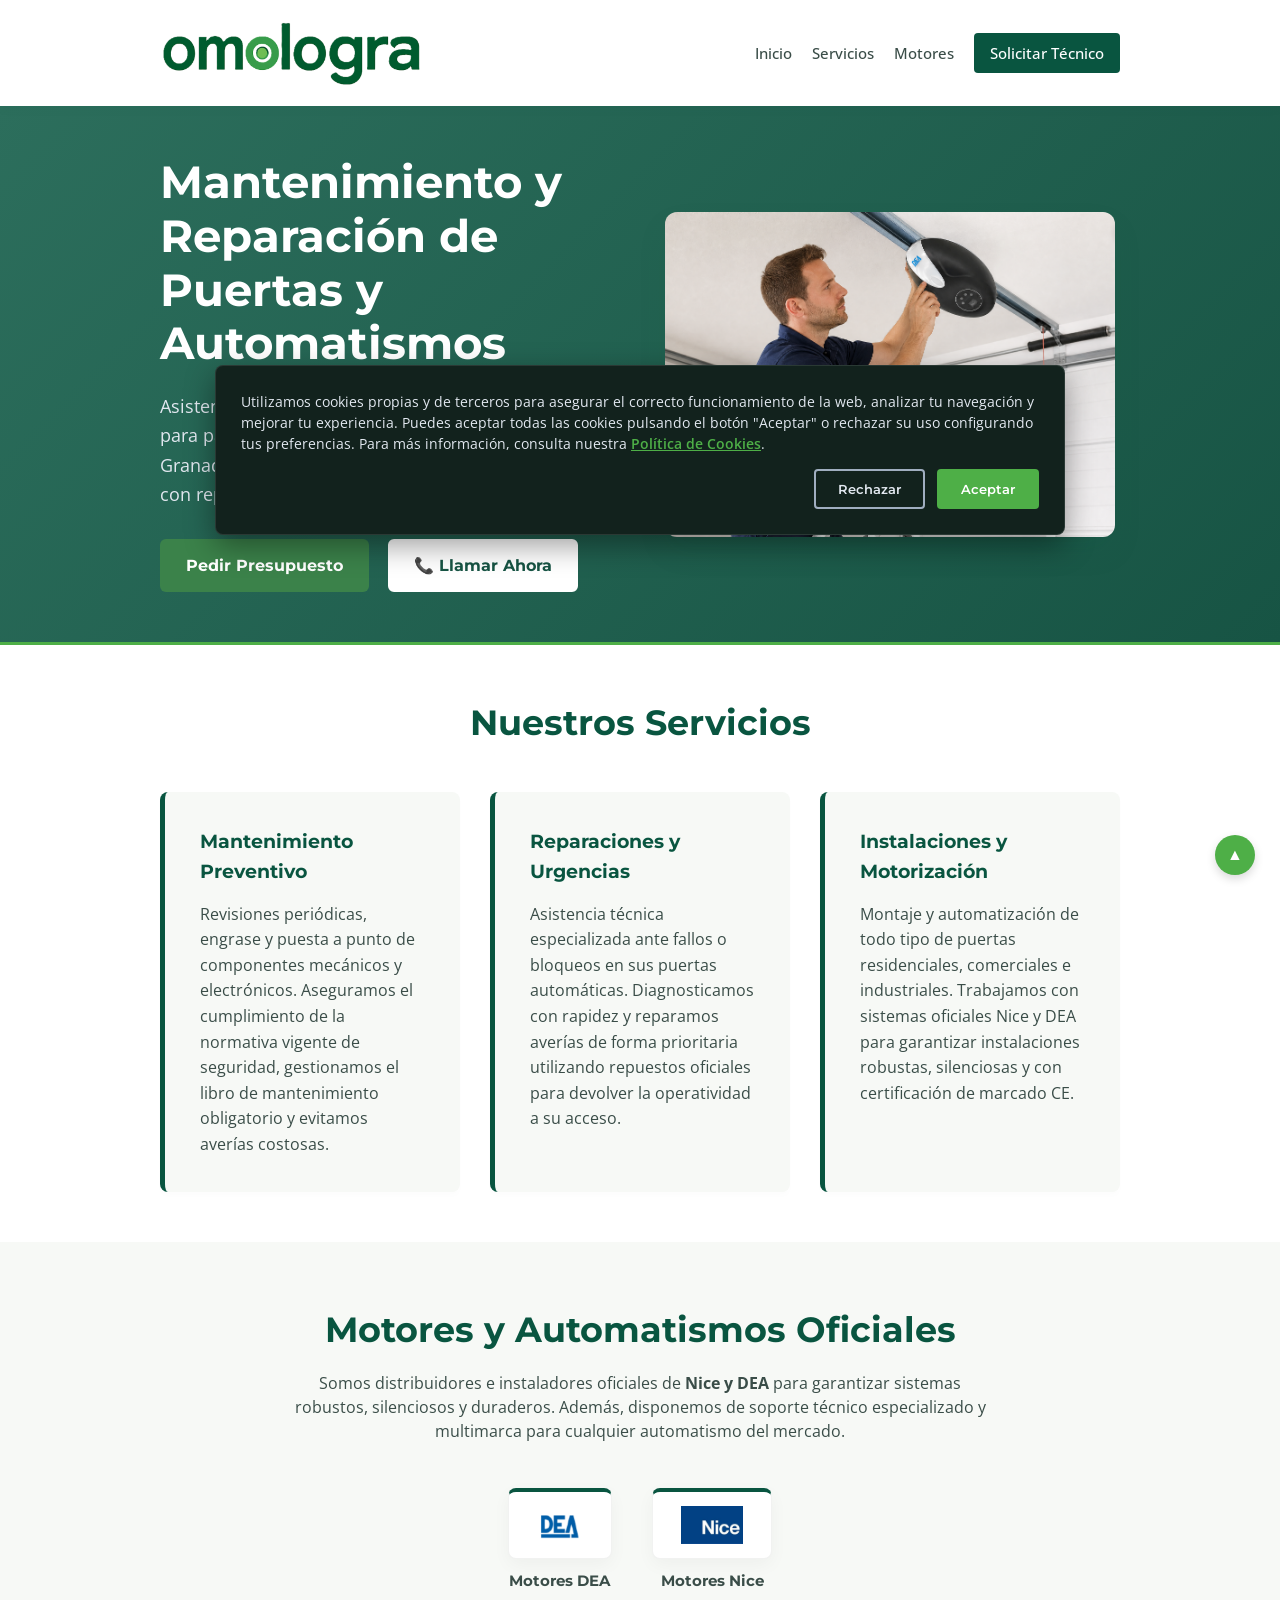
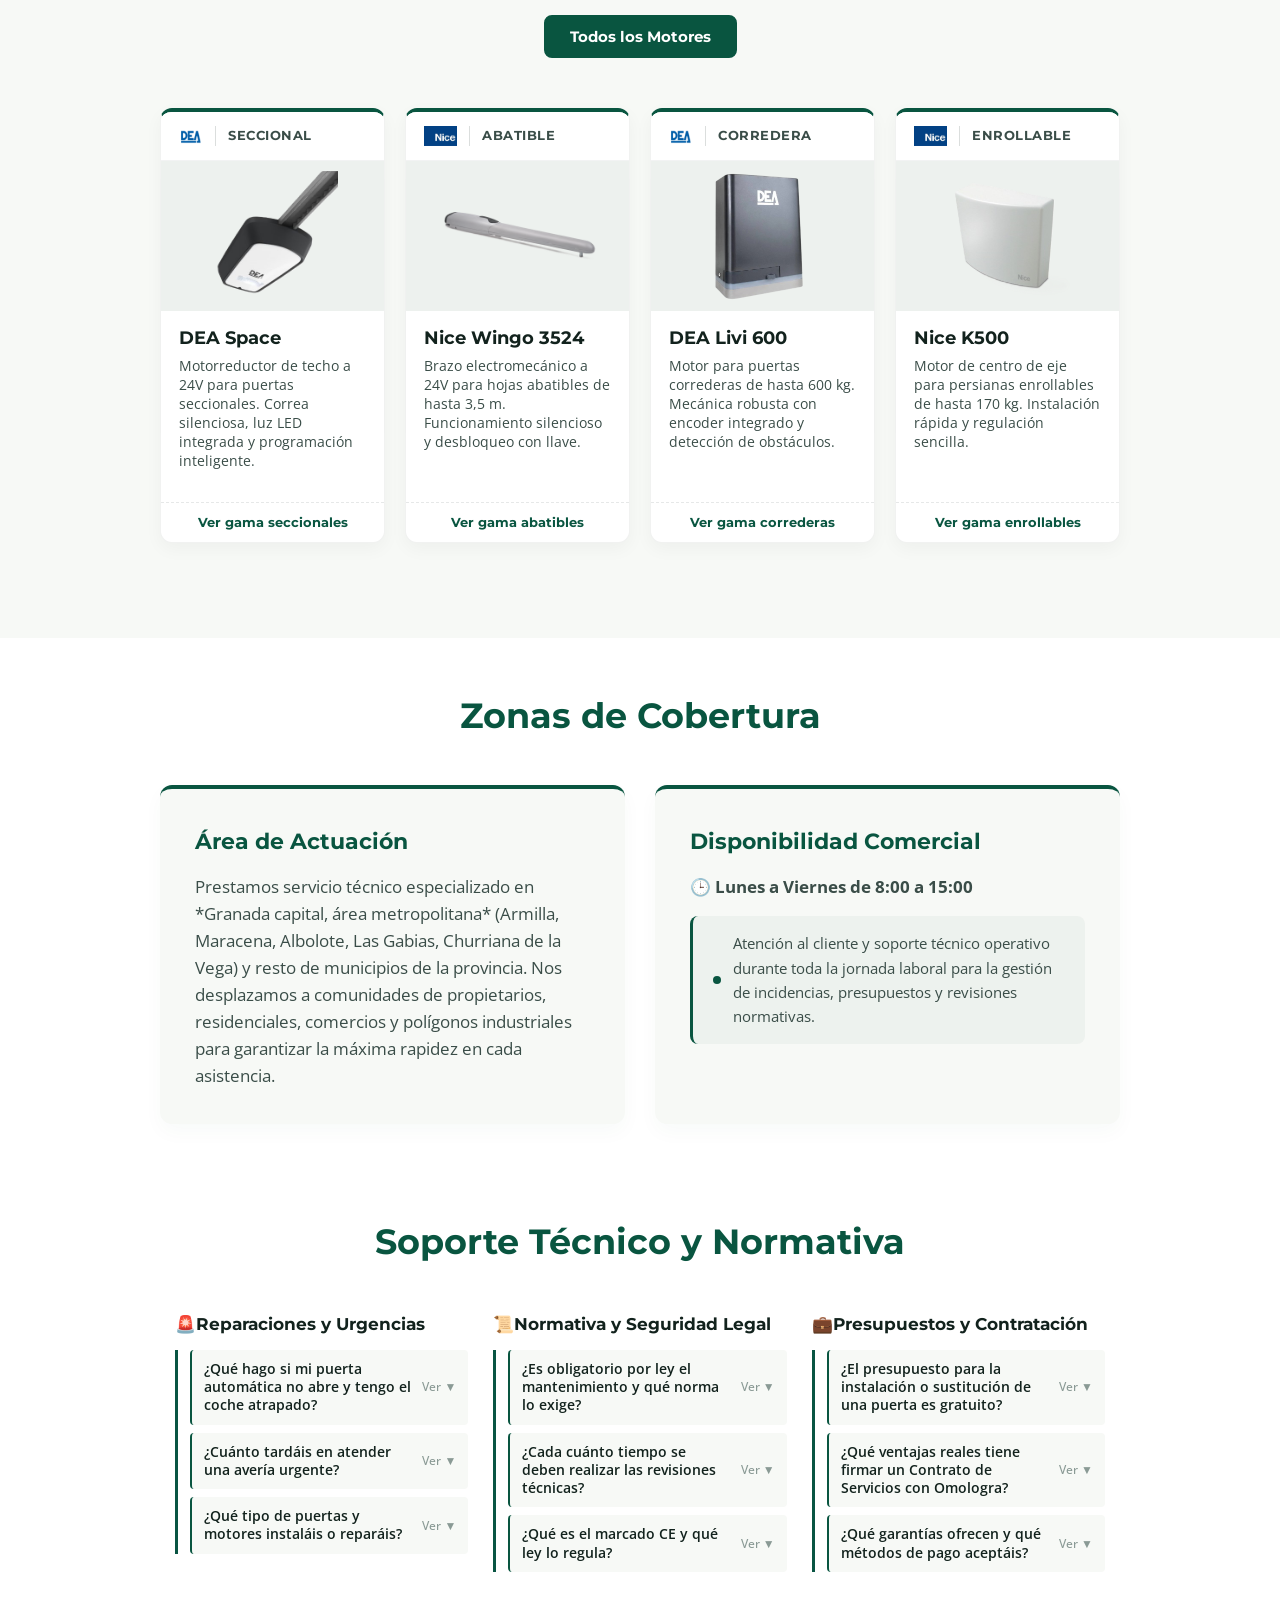
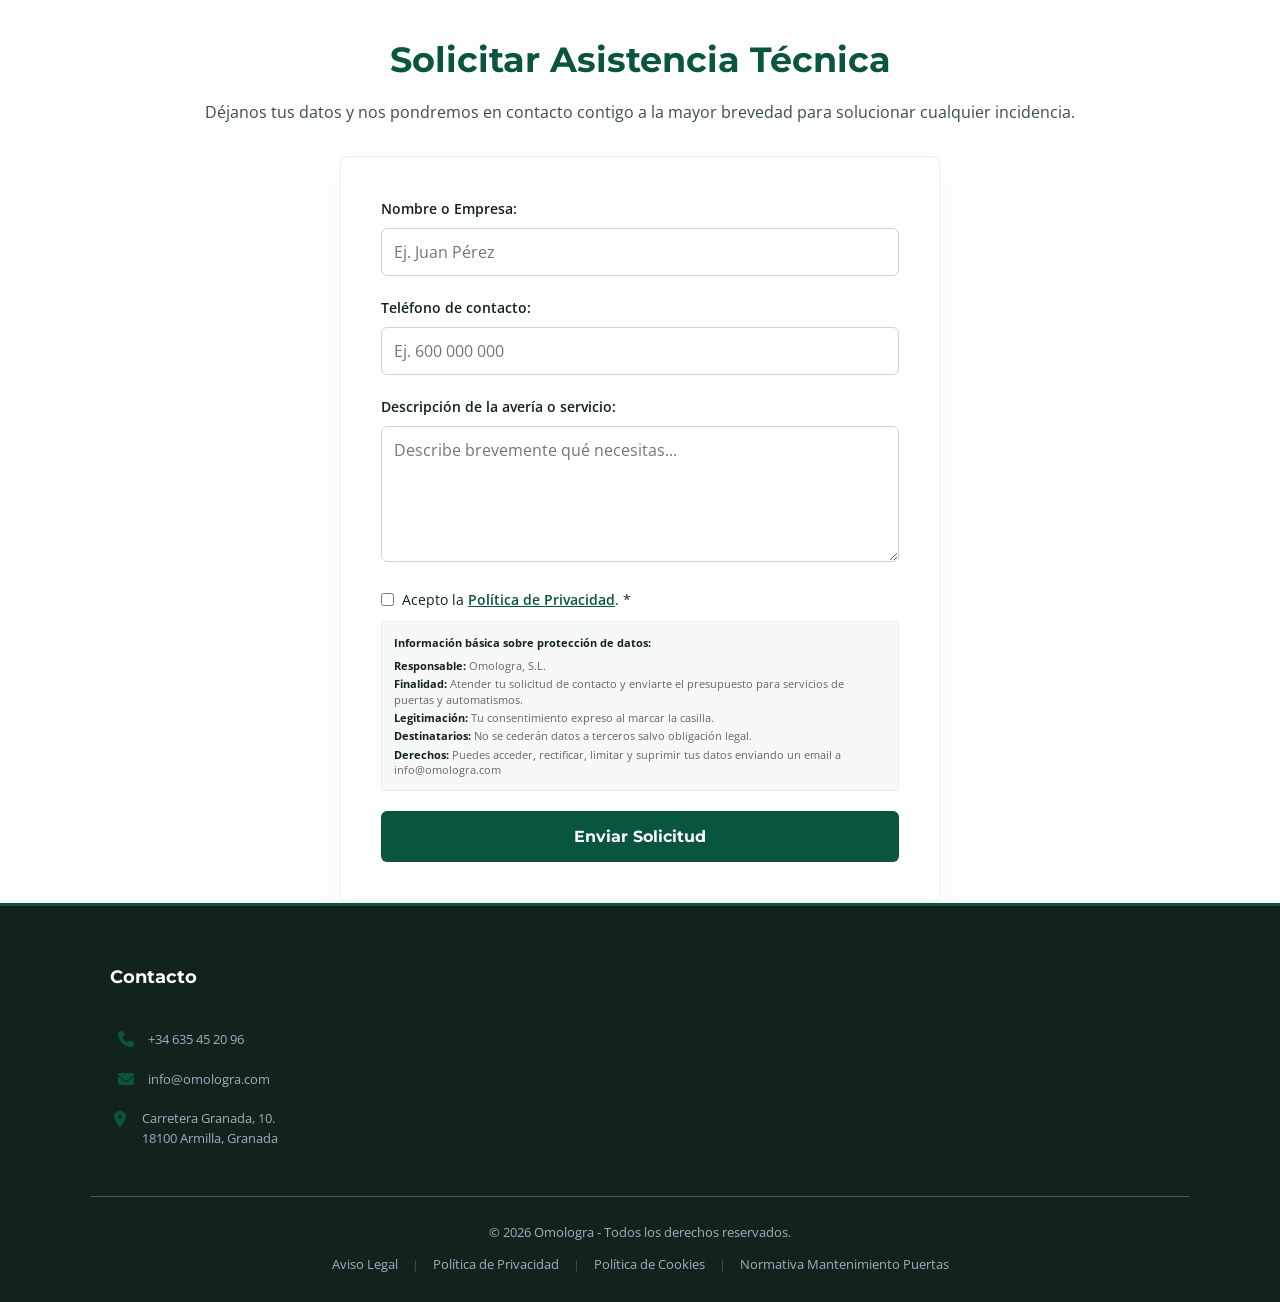
==== index.html @ 93a5e759 "17-nov-2026" ====
<!doctype html>
<html lang="es">

<head>
  <meta charset="UTF-8" />
  <meta name="viewport" content="width=device-width, initial-scale=1.0" />
  <title>Servicios Técnicos y de Mantenimiento | Omologra</title>
  <link rel="icon" href="img/favicon-sf.png" type="image/png" sizes="32x32" />
  <link rel="preconnect" href="https://fonts.googleapis.com" />
  <link rel="preconnect" href="https://fonts.gstatic.com" crossorigin />
  <link href="https://fonts.googleapis.com/css2?family=Montserrat:wght@500;700&family=Open+Sans:wght@400;600&display=swap" rel="stylesheet"/>
  <link rel="stylesheet" href="css/style.css" />
  <link rel="stylesheet" href="https://cdnjs.cloudflare.com/ajax/libs/font-awesome/6.5.1/css/all.min.css" integrity="sha512-DTOQO9RWCH3ppGqcWaEA1BIZOC6xxalwEsw9c2QQeAIftl+Vegovlnee1c9QX4TctnWMn13TZye+giMm8e2LwA==" crossorigin="anonymous" referrerpolicy="no-referrer" />
</head>

<body>
  <header class="header">
    <div class="container navbar">
      <div class="logo">
        <a href="#inicio"><img src="img/logo-Omologra.png" alt="Logotipo" class="logo-img"/></a>
      </div>
      <nav class="nav">
        <a href="#inicio">Inicio</a>
        <a href="#servicios">Servicios</a>
        <a href="#motores">Motores</a>
        <a href="#contacto" class="btn-nav">Solicitar Técnico</a>
      </nav>
    </div>
  </header>

  <section id="inicio" class="hero">
    <div class="container hero-content">
      <div class="hero-text">
        <h1>Mantenimiento y Reparación de Puertas y Automatismos</h1>
        <p>
          Asistencia técnica profesional, rápida y garantizada para particulares, comunidades y empresas en Granada. Solucionamos cualquier avería e instalación con repuestos de máxima calidad.
        </p>
        <div class="hero-buttons">
          <a href="#contacto" class="btn-primary">Pedir Presupuesto</a>
          <a href="tel:+34635452096" class="btn-secondary">📞 Llamar Ahora</a>
        </div>
      </div>

      <div class="hero-image">
        <img src="img/portada.png" alt="Mantenimiento de puertas automáticas en Granada"/>
      </div>
    </div>
  </section>

<!-- SECCIÓN DE SERVICIOS -->
  <section id="servicios" class="services">
    <div class="container">
      <h2 class="section-title">Nuestros Servicios</h2>
      <div class="services-grid">
        <div class="service-card">
          <h3>Mantenimiento Preventivo</h3>
          <p>
            Revisiones periódicas, engrase y puesta a punto de componentes mecánicos y electrónicos. Aseguramos el cumplimiento de la normativa vigente de seguridad, gestionamos el libro de mantenimiento obligatorio y evitamos averías costosas.
          </p>
        </div>
        <div class="service-card">
          <h3>Reparaciones y Urgencias</h3>
          <p>
            Asistencia técnica especializada ante fallos o bloqueos en sus puertas automáticas. Diagnosticamos con rapidez y reparamos averías de forma prioritaria utilizando repuestos oficiales para devolver la operatividad a su acceso.
          </p>
        </div>
        <div class="service-card">
          <h3>Instalaciones y Motorización</h3>
          <p>
            Montaje y automatización de todo tipo de puertas residenciales, comerciales e industriales. Trabajamos con sistemas oficiales Nice y DEA para garantizar instalaciones robustas, silenciosas y con certificación de marcado CE.
          </p>
        </div>
      </div>
    </div>
  </section>
  
<section id="motores" class="motores-section">
  <div class="container">
    <h2 class="section-title">Motores y Automatismos Oficiales</h2>
    <p class="section-subtitle">Somos distribuidores e instaladores oficiales de <strong>Nice y DEA</strong> para garantizar sistemas robustos, silenciosos y duraderos. Además, disponemos de soporte técnico especializado y multimarca para cualquier automatismo del mercado.</p>

    <div class="motores-filtros-contenedor">
      <div class="fila-filtro-inferior">
        <!-- Botón DEA -->
        <button class="btn-filtro" onclick="filtrarMotores('dea')">
          <div class="btn-logo-container logo-dea-bg">
            <img src="img/Dea-logo.png" alt="Logo DEA" class="btn-logo-img">
          </div>
          <span class="btn-leyenda">Motores DEA</span>
        </button>
        
        <!-- Botón Nice -->
        <button class="btn-filtro" onclick="filtrarMotores('nice')">
          <div class="btn-logo-container logo-nice-bg">
            <img src="img/Nice-logo.png" alt="Logo Nice" class="btn-logo-img">
          </div>
          <span class="btn-leyenda">Motores Nice</span>
        </button>
      </div> 
      
      <div class="fila-filtro-superior">
        <button class="btn-filtro active" onclick="filtrarMotores('todos')">
          <span class="btn-leyenda">Todos los Motores</span>
        </button>
      </div>    
    </div>
  
<!-- CONTENEDOR PRINCIPAL DEL ESCAPARATE HORIZONTAL -->
<div class="escaparate-wrapper">
  
  <!-- LA FILA PRINCIPAL: Las 4 tarjetas estrella alineadas horizontalmente -->
  <div class="motores-grid-cuatro">

  <!-- Tarjeta 1: Seccional (Destacado) -->
  <div class="motor-card" data-marca="dea" data-tipo="seccional">
  <div class="badge-marca marca-dea">
    <img src="img/Dea-logo.png" alt="Logo DEA" class="logo-marca-img">
    <span class="badge-tipo-texto">Seccional</span>
  </div>
  <div class="motor-img-placeholder"><img src="img/Space.png" alt="Motor DEA Space"></div>
  <div class="motor-info">
    <h3>DEA Space</h3>
    <p>Motorreductor de techo a 24V para puertas seccionales. Correa silenciosa, luz LED integrada y programación inteligente.</p>
  </div>
  <button class="btn-ver-gama-card" onclick="desplegarGama('seccional', this)">Ver gama seccionales</button>
</div>

    <!-- Tarjeta 2: Abatible (Destacado) -->
    <div class="motor-card" data-marca="nice" data-tipo="abatible">
      <div class="badge-marca marca-nice"><img src="img/Nice-logo.png" alt="Logo Nice" class="logo-marca-img">
      <span class="badge-tipo-texto">Abatible</span></div>
      <div class="motor-img-placeholder"><img src="img/Wingo 3524.png" alt="Motor Nice Wingo 3524"></div>
      <div class="motor-info">
        <h3>Nice Wingo 3524</h3>
        <p>Brazo electromecánico a 24V para hojas abatibles de hasta 3,5 m. Funcionamiento silencioso y desbloqueo con llave.</p>
      </div>
      <button class="btn-ver-gama-card" onclick="desplegarGama('abatible', this)">Ver gama abatibles</button>
    </div>

    <!-- Tarjeta 3: Corredera (Destacado) -->
    <div class="motor-card" data-marca="dea" data-tipo="corredera">
      <div class="badge-marca marca-dea"><img src="img/Dea-logo.png" alt="Logo DEA" class="logo-marca-img">
      <span class="badge-tipo-texto">Corredera</span></div>
      <div class="motor-img-placeholder"><img src="img/DeaLivi.png" alt="Motor DeaLivi"></div>
      <div class="motor-info">
        <h3>DEA Livi 600</h3>
        <p>Motor para puertas correderas de hasta 600 kg. Mecánica robusta con encoder integrado y detección de obstáculos.</p>
      </div>
      <button class="btn-ver-gama-card" onclick="desplegarGama('corredera', this)">Ver gama correderas</button>
    </div>

    <!-- Tarjeta 4: Enrollable (Destacado) -->
    <div class="motor-card" data-marca="nice" data-tipo="enrollable">
      <div class="badge-marca marca-nice"><img src="img/Nice-logo.png" alt="Logo Nice" class="logo-marca-img">
      <span class="badge-tipo-texto">Enrollable</span></div>
      <div class="motor-img-placeholder"><img src="img/K500.png" alt="Motor Nice K500"></div>
      <div class="motor-info">
        <h3>Nice K500</h3>
        <p>Motor de centro de eje para persianas enrollables de hasta 170 kg. Instalación rápida y regulación sencilla.</p>
      </div>
      <button class="btn-ver-gama-card" onclick="desplegarGama('enrollable', this)">Ver gama enrollables</button>
    </div>
  </div> <!-- Fin .motores-grid-cuatro -->

  <!-- ZONAS DE EXPANSIÓN INFERIORES: Brotan abajo de la fila principal cuando se solicita -->
  <div class="paneles-gama-desplegables">
    
    <!-- Sub-Gama Seccionales -->
  <div id="gama-seccional" class="gama-desplegable-bloque">
    <h3 class="categoria-label-superior">Modelos Puertas Seccionales</h3>
    <div class="motores-grid-cuatro">

    <div class="motor-card card-ficha" data-marca="dea">
      <div class="badge-marca marca-dea"><img src="img/Dea-logo.png" alt="DEA" class="logo-marca-img"></div>
      <div class="motor-img-placeholder"><img src="img/Space.png" alt="DEA Space"></div>
      <div class="motor-info">
        <h3>DEA Space</h3>
        <div class="ficha-tecnica">
          <div><span>Fuerza:</span> <strong>600N / 800N</strong></div>
          <div><span>Superficie máx.:</span> <strong>14 m²</strong></div>
          <div><span>Alimentación:</span> <strong>24 Vdc</strong></div>
          <div><span>Extra:</span> <strong>Luz LED integrada</strong></div>
        </div>
        <div class="motor-footer"><button class="btn-comprar" onclick="irAContacto('DEA Space')">Solicitar Presupuesto</button></div>
      </div>
    </div>

    <!-- DEA TEO 700 -->
    <div class="motor-card card-ficha" data-marca="dea">
      <div class="badge-marca marca-dea"><img src="img/Dea-logo.png" alt="DEA" class="logo-marca-img"></div>
      <div class="motor-img-placeholder"><img src="img/TEO700.png" alt="DEA TEO 700"></div>
      <div class="motor-info">
        <h3>DEA TEO 700</h3>
        <div class="ficha-tecnica">
          <div><span>Fuerza:</span> <strong>700 N</strong></div>
          <div><span>Superficie máx.:</span> <strong>10 m²</strong></div>
          <div><span>Alimentación:</span> <strong>24 Vdc</strong></div>
          <div><span>Uso:</span> <strong>Residencial</strong></div>
        </div>
        <div class="motor-footer"><button class="btn-comprar" onclick="irAContacto('DEA TEO 700')">Solicitar Presupuesto</button></div>
      </div>
    </div>

    <!-- DEA SPACE XXL -->
    <div class="motor-card card-ficha" data-marca="dea">
      <div class="badge-marca marca-dea"><img src="img/Dea-logo.png" alt="DEA" class="logo-marca-img"></div>
      <div class="motor-img-placeholder"><img src="img/Space.png" alt="DEA Space XXL"></div>
      <div class="motor-info">
        <h3>DEA Space XXL</h3>
        <div class="ficha-tecnica">
          <div><span>Fuerza:</span> <strong>1200 N</strong></div>
          <div><span>Superficie máx.:</span> <strong>18 m²</strong></div>
          <div><span>Alimentación:</span> <strong>24 Vdc</strong></div>
          <div><span>Uso:</span> <strong>Intensivo / Rápido</strong></div>
        </div>
        <div class="motor-footer"><button class="btn-comprar" onclick="irAContacto('DEA Space XXL')">Solicitar Presupuesto</button></div>
      </div>
    </div>

    <!-- NICE SPIDO -->
    <div class="motor-card card-ficha" data-marca="nice">
      <div class="badge-marca marca-nice"><img src="img/Nice-logo.png" alt="Nice" class="logo-marca-img"></div>
      <div class="motor-img-placeholder"><img src="img/spido600.png" alt="Nice Spido"></div>
      <div class="motor-info">
        <h3>Nice Spido 600 / 1000</h3>
        <div class="ficha-tecnica">
          <div><span>Fuerza:</span> <strong>600N / 1000N</strong></div>
          <div><span>Altura cabezal:</span> <strong>90 mm</strong></div>
          <div><span>Alimentación:</span> <strong>24 Vdc</strong></div>
          <div><span>Sistema:</span> <strong>BlueBUS</strong></div>
        </div>
        <div class="motor-footer"><button class="btn-comprar" onclick="irAContacto('Nice Spido')">Solicitar Presupuesto</button></div>
      </div>
    </div>

    <!-- NICE SPIDER -->
    <div class="motor-card card-ficha" data-marca="nice">
      <div class="badge-marca marca-nice"><img src="img/Nice-logo.png" alt="Nice" class="logo-marca-img"></div>
      <div class="motor-img-placeholder"><img src="img/spider800.png" alt="Nice Spider"></div>
      <div class="motor-info">
        <h3>Nice Spider 800 / 1200</h3>
        <div class="ficha-tecnica">
          <div><span>Fuerza:</span> <strong>800N / 1200N</strong></div>
          <div><span>Iluminación:</span> <strong>LED Eye Check</strong></div>
          <div><span>Conectividad:</span> <strong>Wi-Fi integrado</strong></div>
          <div><span>Uso:</span> <strong>Intensivo</strong></div>
        </div>
        <div class="motor-footer"><button class="btn-comprar" onclick="irAContacto('Nice Spider')">Solicitar Presupuesto</button></div>
      </div>
    </div>
  </div>
</div>

<div id="gama-abatible" class="gama-desplegable-bloque">
  <h3 class="categoria-label-superior">Modelos Puertas Abatibles</h3>
  <div class="motores-grid-cuatro">

    <!-- DEA LOOK 320 / 520 -->
    <div class="motor-card card-ficha" data-marca="dea">
      <div class="badge-marca marca-dea"><img src="img/Dea-logo.png" alt="DEA" class="logo-marca-img"></div>
      <div class="motor-img-placeholder"><img src="img/DeaLook.png" alt="DEA Look"></div>
      <div class="motor-info">
        <h3>DEA Look 320 / 520</h3>
        <div class="ficha-tecnica">
          <div><span>Hoja máx.:</span> <strong>3,0 m / 5,0 m</strong></div>
          <div><span>Tecnología:</span> <strong>Electromecánico</strong></div>
          <div><span>Alimentación:</span> <strong>24 Vdc / 230 V</strong></div>
          <div><span>Uso:</span> <strong>Residencial</strong></div>
        </div>
        <div class="motor-footer"><button class="btn-comprar" onclick="irAContacto('DEA Look 320/520')">Solicitar Presupuesto</button></div>
      </div>
    </div>

    <!-- DEA OLI 604 - 607 -->
    <div class="motor-card card-ficha" data-marca="dea">
      <div class="badge-marca marca-dea"><img src="img/Dea-logo.png" alt="DEA" class="logo-marca-img"></div>
      <div class="motor-img-placeholder"><img src="img/DeaOli604.png" alt="DEA Oli"></div>
      <div class="motor-info">
        <h3>DEA Oli (604 a 607)</h3>
        <div class="ficha-tecnica">
          <div><span>Hoja máx.:</span> <strong>Hasta 6,0 m</strong></div>
          <div><span>Tecnología:</span> <strong>Hidráulico (Aceite)</strong></div>
          <div><span>Bloqueo:</span> <strong>Configurable</strong></div>
          <div><span>Uso:</span> <strong>Comunitario / Intensivo</strong></div>
        </div>
        <div class="motor-footer"><button class="btn-comprar" onclick="irAContacto('DEA Oli Serie 600')">Solicitar Presupuesto</button></div>
      </div>
    </div>

    <!-- NICE WINGO 3524 -->
    <div class="motor-card card-ficha" data-marca="nice">
      <div class="badge-marca marca-nice"><img src="img/Nice-logo.png" alt="Nice" class="logo-marca-img"></div>
      <div class="motor-img-placeholder"><img src="img/Wingo 3524.png" alt="Nice Wingo 3524"></div>
      <div class="motor-info">
        <h3>Nice Wingo 3524</h3>
        <div class="ficha-tecnica">
          <div><span>Hoja máx.:</span> <strong>Hasta 3,5 m</strong></div>
          <div><span>Alimentación:</span> <strong>24 Vdc</strong></div>
          <div><span>Desbloqueo:</span> <strong>Llave personalizada</strong></div>
          <div><span>Uso:</span> <strong>Residencial</strong></div>
        </div>
        <div class="motor-footer"><button class="btn-comprar" onclick="irAContacto('Nice Wingo 3524')">Solicitar Presupuesto</button></div>
      </div>
    </div>

    <!-- NICE WINGO 2024 -->
    <div class="motor-card card-ficha" data-marca="nice">
      <div class="badge-marca marca-nice"><img src="img/Nice-logo.png" alt="Nice" class="logo-marca-img"></div>
      <div class="motor-img-placeholder"><img src="img/wingo2024.png" alt="Nice Wingo 2024"></div>
      <div class="motor-info">
        <h3>Nice Wingo 2024</h3>
        <div class="ficha-tecnica">
          <div><span>Hoja máx.:</span> <strong>Hasta 2,0 m</strong></div>
          <div><span>Alimentación:</span> <strong>24 Vdc</strong></div>
          <div><span>Desbloqueo:</span> <strong>Llave personalizada</strong></div>
          <div><span>Uso:</span> <strong>Residencial</strong></div>
        </div>
        <div class="motor-footer"><button class="btn-comprar" onclick="irAContacto('Nice Wingo 2024')">Solicitar Presupuesto</button></div>
      </div>
    </div>

    <!-- NICE TOONA 5024 / 5624 -->
    <div class="motor-card card-ficha" data-marca="nice">
      <div class="badge-marca marca-nice"><img src="img/Nice-logo.png" alt="Nice" class="logo-marca-img"></div>
      <div class="motor-img-placeholder"><img src="img/Toona5024.png" alt="Nice Toona Serie 5"></div>
      <div class="motor-info">
        <h3>Nice Toona 5024 / 5624</h3>
        <div class="ficha-tecnica">
          <div><span>Hoja máx.:</span> <strong>Hasta 5,0 m</strong></div>
          <div><span>Carcasa:</span> <strong>Aluminio (820 mm)</strong></div>
          <div><span>Alimentación:</span> <strong>24 Vdc</strong></div>
          <div><span>Uso:</span> <strong>Intensivo / Comercial</strong></div>
        </div>
        <div class="motor-footer"><button class="btn-comprar" onclick="irAContacto('Nice Toona Serie 5')">Solicitar Presupuesto</button></div>
      </div>
    </div>

    <!-- NICE TOONA 7024 -->
    <div class="motor-card card-ficha" data-marca="nice">
      <div class="badge-marca marca-nice"><img src="img/Nice-logo.png" alt="Nice" class="logo-marca-img"></div>
      <div class="motor-img-placeholder"><img src="img/Toona7024.png" alt="Nice Toona 7024"></div>
      <div class="motor-info">
        <h3>Nice Toona 7024</h3>
        <div class="ficha-tecnica">
          <div><span>Hoja máx.:</span> <strong>Hasta 7,0 m</strong></div>
          <div><span>Carcasa:</span> <strong>Reforzada (965 mm)</strong></div>
          <div><span>Alimentación:</span> <strong>24 Vdc</strong></div>
          <div><span>Uso:</span> <strong>Industrial Pesado</strong></div>
        </div>
        <div class="motor-footer"><button class="btn-comprar" onclick="irAContacto('Nice Toona 7024')">Solicitar Presupuesto</button></div>
      </div>
    </div>
  </div>
</div>

<div id="gama-corredera" class="gama-desplegable-bloque">
  <h3 class="categoria-label-superior">Modelos Puertas Correderas</h3>
  <div class="motores-grid-cuatro">

        <!-- DEA LIVI 600 -->
    <div class="motor-card card-ficha" data-marca="dea">
      <div class="badge-marca marca-dea"><img src="img/Dea-logo.png" alt="DEA" class="logo-marca-img"></div>
      <div class="motor-img-placeholder"><img src="img/DeaLivi.png" alt="DEA Livi 600"></div>
      <div class="motor-info">
        <h3>DEA Livi 600</h3>
        <div class="ficha-tecnica">
          <div><span>Peso máx.:</span> <strong>Hasta 600 kg</strong></div>
          <div><span>Control:</span> <strong>Encoder integrado</strong></div>
          <div><span>Conectividad:</span> <strong>Sistema NETLINK</strong></div>
          <div><span>Uso:</span> <strong>Residencial</strong></div>
        </div>
        <div class="motor-footer"><button class="btn-comprar" onclick="irAContacto('DEA Livi 600')">Solicitar Presupuesto</button></div>
      </div>
    </div>

    <!-- DEA LIVI SERIE -->
    <div class="motor-card card-ficha" data-marca="dea">
      <div class="badge-marca marca-dea"><img src="img/Dea-logo.png" alt="DEA" class="logo-marca-img"></div>
      <div class="motor-img-placeholder"><img src="img/DeaLivi.png" alt="DEA Livi"></div>
      <div class="motor-info">
        <h3>DEA Livi 230 / 400 / 900</h3>
        <div class="ficha-tecnica">
          <div><span>Peso máx.:</span> <strong>400 kg a 900 kg</strong></div>
          <div><span>Control:</span> <strong>Encoder integrado</strong></div>
          <div><span>Conectividad:</span> <strong>Sistema NETLINK</strong></div>
          <div><span>Uso:</span> <strong>Residencial</strong></div>
        </div>
        <div class="motor-footer"><button class="btn-comprar" onclick="irAContacto('DEA Livi Serie')">Solicitar Presupuesto</button></div>
      </div>
    </div>

    <!-- DEA REV 1400 -->
    <div class="motor-card card-ficha" data-marca="dea">
      <div class="badge-marca marca-dea"><img src="img/Dea-logo.png" alt="DEA" class="logo-marca-img"></div>
      <div class="motor-img-placeholder"><img src="img/DeaRev1400.png" alt="DEA Rev 1400"></div>
      <div class="motor-info">
        <h3>DEA Rev 1400</h3>
        <div class="ficha-tecnica">
          <div><span>Peso máx.:</span> <strong>Hasta 1.400 kg</strong></div>
          <div><span>Refrigeración:</span> <strong>Motor ventilado</strong></div>
          <div><span>Alimentación:</span> <strong>230 Vac / 24 Vdc</strong></div>
          <div><span>Uso:</span> <strong>Comunitario / Intensivo</strong></div>
        </div>
        <div class="motor-footer"><button class="btn-comprar" onclick="irAContacto('DEA Rev 1400')">Solicitar Presupuesto</button></div>
      </div>
    </div>

    <!-- DEA GULLIVER -->
    <div class="motor-card card-ficha" data-marca="dea">
      <div class="badge-marca marca-dea"><img src="img/Dea-logo.png" alt="DEA" class="logo-marca-img"></div>
      <div class="motor-img-placeholder"><img src="img/DeaGulliver.png" alt="DEA Gulliver"></div>
      <div class="motor-info">
        <h3>DEA Gulliver</h3>
        <div class="ficha-tecnica">
          <div><span>Peso máx.:</span> <strong>Hasta 3.000 kg</strong></div>
          <div><span>Chasis:</span> <strong>Metálico reforzado</strong></div>
          <div><span>Lubricación:</span> <strong>Baño de aceite</strong></div>
          <div><span>Uso:</span> <strong>Industrial Severo</strong></div>
        </div>
        <div class="motor-footer"><button class="btn-comprar" onclick="irAContacto('DEA Gulliver')">Solicitar Presupuesto</button></div>
      </div>
    </div>

    <!-- NICE ROAD 400 / 600 -->
    <div class="motor-card card-ficha" data-marca="nice">
      <div class="badge-marca marca-nice"><img src="img/Nice-logo.png" alt="Nice" class="logo-marca-img"></div>
      <div class="motor-img-placeholder"><img src="img/NiceRoad.png" alt="Nice Road"></div>
      <div class="motor-info">
        <h3>Nice Road 400 / 600</h3>
        <div class="ficha-tecnica">
          <div><span>Peso máx.:</span> <strong>400 kg / 600 kg</strong></div>
          <div><span>Alimentación:</span> <strong>24 Vdc</strong></div>
          <div><span>Diseño:</span> <strong>Compacto y ligero</strong></div>
          <div><span>Uso:</span> <strong>Residencial</strong></div>
        </div>
        <div class="motor-footer"><button class="btn-comprar" onclick="irAContacto('Nice Road 400/600')">Solicitar Presupuesto</button></div>
      </div>
    </div>

    <!-- NICE ROBUS 400 -->
    <div class="motor-card card-ficha" data-marca="nice">
      <div class="badge-marca marca-nice"><img src="img/Nice-logo.png" alt="Nice" class="logo-marca-img"></div>
      <div class="motor-img-placeholder"><img src="img/Robus400.png" alt="Nice Robus 400"></div>
      <div class="motor-info">
        <h3>Nice Robus 400</h3>
        <div class="ficha-tecnica">
          <div><span>Peso máx.:</span> <strong>Hasta 400 kg</strong></div>
          <div><span>Sistema:</span> <strong>Tecnología BlueBUS</strong></div>
          <div><span>Alimentación:</span> <strong>24 Vdc</strong></div>
          <div><span>Uso:</span> <strong>Residencial Intensivo</strong></div>
        </div>
        <div class="motor-footer"><button class="btn-comprar" onclick="irAContacto('Nice Robus 400')">Solicitar Presupuesto</button></div>
      </div>
    </div>

    <!-- NICE ROBUS 600 / 1000 -->
    <div class="motor-card card-ficha" data-marca="nice">
      <div class="badge-marca marca-nice"><img src="img/Nice-logo.png" alt="Nice" class="logo-marca-img"></div>
      <div class="motor-img-placeholder"><img src="img/Robus600.png" alt="Nice Robus 600 1000"></div>
      <div class="motor-info">
        <h3>Nice Robus 600 / 1000</h3>
        <div class="ficha-tecnica">
          <div><span>Peso máx.:</span> <strong>600 kg / 1.000 kg</strong></div>
          <div><span>Sistema:</span> <strong>Tecnología BlueBUS</strong></div>
          <div><span>Sensor:</span> <strong>Control de temperatura</strong></div>
          <div><span>Uso:</span> <strong>Comunitario / Comercial</strong></div>
        </div>
        <div class="motor-footer"><button class="btn-comprar" onclick="irAContacto('Nice Robus 600/1000')">Solicitar Presupuesto</button></div>
      </div>
    </div>

    <!-- NICE SLIGHT 400 -->
    <div class="motor-card card-ficha" data-marca="nice">
      <div class="badge-marca marca-nice"><img src="img/Nice-logo.png" alt="Nice" class="logo-marca-img"></div>
      <div class="motor-img-placeholder"><img src="img/Slight400.png" alt="Nice Slight 400"></div>
      <div class="motor-info">
        <h3>Nice Slight 400</h3>
        <div class="ficha-tecnica">
          <div><span>Peso máx.:</span> <strong>Hasta 400 kg</strong></div>
          <div><span>Diseño:</span> <strong>Columna ultra estrecha</strong></div>
          <div><span>Extra:</span> <strong>Luz LED integrada</strong></div>
          <div><span>Uso:</span> <strong>Espacios reducidos</strong></div>
        </div>
        <div class="motor-footer"><button class="btn-comprar" onclick="irAContacto('Nice Slight 400')">Solicitar Presupuesto</button></div>
      </div>
    </div>

  </div>
</div>

<div id="gama-enrollable" class="gama-desplegable-bloque">
  <h3 class="categoria-label-superior">Modelos Puertas Enrollables</h3>
  <div class="motores-grid-cuatro">

        <!-- NICE / ACM K500 -->
    <div class="motor-card card-ficha" data-marca="nice">
      <div class="badge-marca marca-nice"><img src="img/Nice-logo.png" alt="Nice" class="logo-marca-img"></div>
      <div class="motor-img-placeholder"><img src="img/acm_k500.png" alt="Nice K500"></div>
      <div class="motor-info">
        <h3>Nice / ACM K500</h3>
        <div class="ficha-tecnica">
          <div><span>Peso máx.:</span> <strong>Hasta 170 kg</strong></div>
          <div><span>Eje / Polea:</span> <strong>Ø 48-60 / Ø 200-220</strong></div>
          <div><span>Regulación:</span> <strong>Finales electromecánicos</strong></div>
          <div><span>Uso:</span> <strong>Locales y Comercios</strong></div>
        </div>
        <div class="motor-footer"><button class="btn-comprar" onclick="irAContacto('Nice K500')">Solicitar Presupuesto</button></div>
      </div>
    </div>

    <!-- NICE / ACM K500 CON FRENO -->
    <div class="motor-card card-ficha" data-marca="nice">
      <div class="badge-marca marca-nice"><img src="img/Nice-logo.png" alt="Nice" class="logo-marca-img"></div>
      <div class="motor-img-placeholder"><img src="img/acm500cfreno.png" alt="Nice K500 con freno"></div>
      <div class="motor-info">
        <h3>Nice / ACM K500 c/Freno</h3>
        <div class="ficha-tecnica">
          <div><span>Peso máx.:</span> <strong>Hasta 170 kg</strong></div>
          <div><span>Seguridad:</span> <strong>Electrofreno integrado</strong></div>
          <div><span>Eje / Polea:</span> <strong>Ø 48-60 / Ø 200-220</strong></div>
          <div><span>Uso:</span> <strong>Locales y Comercios</strong></div>
        </div>
        <div class="motor-footer"><button class="btn-comprar" onclick="irAContacto('Nice K500 con freno')">Solicitar Presupuesto</button></div>
      </div>
    </div>

    <!-- ESPACIO RESERVADO GAMAR -->
    <div class="motor-card card-ficha" data-marca="gamar">
      <div class="badge-marca"><img src="img/GAMAR_logo.png" alt="GAMAR" class="logo-marca-img"></div>
      <div class="motor-img-placeholder"><img src="img/GAMAR_logo.png" alt="Logo GAMAR"></div>
      <div class="motor-info">
        <h3>Motores GAMAR</h3>
        <div class="ficha-tecnica">
          <div class="motor-img-placeholder" style="display: flex; align-items: center; justify-content: center; color: #94a3b8; font-size: 0.9rem;"><span>Catálogo en actualización</span>
          </div>
          <div><strong>Próximamente</strong></div>
        </div>
        <div class="motor-footer"><button class="btn-comprar" onclick="irAContacto('Consulta gama GAMAR')">Consultar Disponibilidad</button></div>
      </div>
    </div>
  </div>
</div>

</div>
</div>
</section>

  <section id="cobertura" class="coverage">
    <div class="container">
      <h2 class="section-title">Zonas de Cobertura</h2>
      <div class="coverage-layout">
        <div class="coverage-box info-box">
          <h3>Área de Actuación</h3>
          <p>
            Prestamos servicio técnico especializado en *Granada capital, área metropolitana* (Armilla, Maracena, Albolote, Las Gabias, Churriana de la Vega) y resto de municipios de la provincia. Nos desplazamos a comunidades de propietarios, residenciales, comercios y polígonos industriales para garantizar la máxima rapidez en cada asistencia.
          </p>
        </div>
        <div class="coverage-box status-box">
          <h3>Disponibilidad Comercial</h3>
          <p class="horario-destacado">🕒 Lunes a Viernes de 8:00 a 15:00</p>
            <div class="service-badge">
              <span class="live-dot"></span>
              <p>
                Atención al cliente y soporte técnico operativo durante toda la jornada laboral para la gestión de incidencias, presupuestos y revisiones normativas.
              </p>
            </div>
        </div>
      </div>
    </div>
  </section>

    <section id="soporte" class="faqs-section">
      <div class="container">
        <h2 class="section-title">Soporte Técnico y Normativa</h2>

        <div class="bloques-wrapper">
          <!-- BLOQUE 1 -->
          <div class="bloques">
            <h3>🚨Reparaciones y Urgencias</h3>
            <div class="faqs-container">
              <details class="faq-item">
                <summary class="faq-question">
                  ¿Qué hago si mi puerta automática no abre y tengo el coche
                  atrapado?
                </summary>
                <div class="faq-answer">
                  <p>
                    Manten la calma. Todas las puertas automáticas disponen de un sistema de <strong>desbloqueo manual</strong> mediante llave, maneta o cordón para poder abrirlas a mano en caso de fallo eléctrico o avería. Si no consigues desbloquearla, llámanos de inmediato para que un técnico se desplace a ayudarte.
                  </p>
                </div>
              </details>

              <details class="faq-item">
                <summary class="faq-question">
                  ¿Cuánto tardáis en atender una avería urgente?
                </summary>
                <div class="faq-answer">
                  <p>
                    Disponemos de un servicio de asistencia rápida para emergencias. Normalmente, nuestro equipo técnico se desplaza a tu ubicación en un plazo de <strong>menos de 2 a 4 horas</strong> (según disponibilidad y zona) para solucionar la avería lo antes posible y garantizar tu seguridad.
                  </p>
                </div>
              </details>

              <details class="faq-item">
                <summary class="faq-question">
                  ¿Qué tipo de puertas y motores instaláis o reparáis?
                </summary>
                <div class="faq-answer">
                  <p>
                    Trabajamos con todo tipo de puertas mecánicas y automatismos, ya sean <strong>residenciales, comunitarias, comerciales o industriales.</strong> Esto incluye puertas seccionales, basculantes, correderas, batientes, persianas enrollables y barreras de acceso de cualquier marca del mercado.
                  </p>
                </div>
              </details>
            </div>
          </div>
          <!-- Fin Bloque 1 -->

          <!-- BLOQUE 2 -->
          <div class="bloques">
            <h3>📜Normativa y Seguridad Legal</h3>
            <div class="faqs-container">
              <details class="faq-item">
                <summary class="faq-question">
                  ¿Es obligatorio por ley el mantenimiento y qué norma lo exige?
                </summary>
                <div class="faq-answer">
                  <p>
                    <strong>Sí, es totalmente obligatorio.</strong> La obligatoriedad viene recogida en el <strong>Código Técnico de la Edificación (CTE)</strong>, en su documento DB-SUA 2, y está regulada por el Ministerio de Industria. Esta normativa dictamina que las puertas automáticas son consideradas máquinas y deben mantenerse conforme a las normas europeas UNE-EN 12635 y UNE-EN 13241-1. El propietario de la instalación es el responsable civil y penal en caso de accidente si la puerta carece de mantenimiento reglado.
                  </p>
                </div>
              </details>

              <!-- Pregunta 2 -->
              <details class="faq-item">
                <summary class="faq-question">
                  ¿Cada cuánto tiempo se deben realizar las revisiones técnicas?
                </summary>
                <div class="faq-answer">
                  <p>
                    Los plazos mínimos los estipula la norma UNE 85121 según el uso: para puertas de industrias o comercios y comunidades con más de 50 vehículos, el mantenimiento obligatorio debe ser <strong>trimestral</strong>; en comunidades de menos de 50 vehículos, <strong>semestral</strong>; y en puertas residenciales de viviendas unifamiliares, al menos <strong>anual</strong>.
                  </p>
                </div>
              </details>

              <!-- Pregunta 3 -->
              <details class="faq-item">
                <summary class="faq-question">
                  ¿Qué es el marcado CE y qué ley lo regula?
                </summary>
                <div class="faq-answer">
                  <p>
                    El marcado CE es un requisito legal obligatorio derivado de la <strong>Directiva Europea de Productos de Construcción y la Directiva de Máquinas (Directiva 2006/42/CE)</strong>. Certifica que la puerta cumple unos estándares mínimos que evitan aplastamientos o atrapamientos. Motorizar una puerta manual o cambiar un cuadro de maniobras modifica la máquina; por ley, requiere una actualización del marcado CE y la emisión de una nueva Declaración de Conformidad.
                  </p>
                </div>
              </details>
            </div>
          </div>
          <!-- Fin Bloque 2 -->

          <!-- BLOQUE 3 -->
          <div class="bloques">
            <h3>💼Presupuestos y Contratación</h3>
            <div class="faqs-container">
              <!-- Pregunta 1 -->
              <details class="faq-item">
                <summary class="faq-question">
                  ¿El presupuesto para la instalación o sustitución de una puerta es gratuito?
                </summary>
                <div class="faq-answer">
                  <p>
                    <strong>Sí, elaboramos presupuestos completamente gratuitos y sin compromiso</strong> para nuevas instalaciones o sustituciones de puertas y motores. Un técnico puede visitar tu casa o negocio para evaluar el espacio, tomar medidas y asesorarte sobre la mejor opción para tus necesidades.
                  </p>
                </div>
              </details>
              <!-- Pregunta 2 -->
              <details class="faq-item">
                <summary class="faq-question">
                  ¿Qué ventajas reales tiene firmar un Contrato de Servicios con Omologra?
                </summary>
                <div class="faq-answer">
                  <p>
                    Un contrato de mantenimiento preventivo te garantiza tranquilidad total. Incluye revisiones mecánicas y electrónicas programadas, prioridad de asistencia en caso de avería urgente, tarifas reducidas en mano de obra y repuestos, y la cumplimentación del libro de mantenimiento exigido por la ley.
                  </p>
                </div>
              </details>
              <!-- Pregunta 3 -->
              <details class="faq-item">
                <summary class="faq-question">
                  ¿Qué garantías ofrecen y qué métodos de pago aceptáis?
                </summary>
                <div class="faq-answer">
                  <p>
                    Todas nuestras reparaciones e instalaciones cuentan con <strong>garantía</strong> conforme a la legislación vigente,
                    tanto en la mano de obra como en los repuestos originales utilizados. Aceptamos pagos mediante <strong>transferencia bancaria y tarjeta de crédito/débito </strong>una vez finalizado y verificado el servicio.
                  </p>
                </div>
              </details>
            </div>
          </div>
        </div>
        <!-- Fin bloques-wrapper -->
      </div>
    </section>

    <section id="contacto" class="contacto-section">
      <div class="container">
        <h2 id="contacto-titulo" class="section-title">Solicitar Asistencia Técnica</h2>
        <p id="contacto-texto" class="section-subtitle">
          Déjanos tus datos y nos pondremos en contacto contigo a la mayor brevedad para solucionar cualquier incidencia.
        </p>

        <form action="https://formsubmit.co/comercial@omologra.com" method="POST" class="contact-form">
          <input type="hidden" name="_captcha" value="false" />
          <input type="hidden" name="_subject" value="¡Nuevo mensaje de Asistencia Técnica!"/>

          <!-- Página de agradecimiento -->
          <input type="hidden" name="_next" value="https://omologra.com/gracias.html"/>

          <!-- 🛡️ Campo Honeypot anti-robots -->
          <input type="text" name="_honey" style="display: none" />

          <div class="form-group">
            <label for="nombre">Nombre o Empresa:</label>
            <input type="text" id="nombre" name="name" required placeholder="Ej. Juan Pérez" autocomplete="name"/>
          </div>

          <div class="form-group">
            <label for="telefono">Teléfono de contacto:</label>
            <input type="tel" id="telefono" name="phone" required placeholder="Ej. 600 000 000" autocomplete="tel"/>
          </div>

          <div class="form-group">
            <label for="mensaje">Descripción de la avería o servicio:</label>
            <textarea id="mensaje" name="message" rows="5" required placeholder="Describe brevemente qué necesitas..."></textarea>
          </div>

          <!-- Casilla de Verificación Obligatoria -->
          <div class="form-legal-checkbox">
            <input type="checkbox" id="acepto-privacidad" name="privacy_accepted" required />
            <label for="acepto-privacidad">Acepto la
              <a href="politica-privacidad.html" target="_blank">Política de Privacidad</a>. *</label>
          </div>

          <!-- Información básica RGPD -->
          <div class="form-legal-info">
            <p>
              <strong>Información básica sobre protección de datos:</strong>
            </p>
            <ul>
              <li><strong>Responsable:</strong> Omologra, S.L.</li>
              <li>
                <strong>Finalidad:</strong> Atender tu solicitud de contacto y enviarte el presupuesto para servicios de puertas y automatismos.
              </li>
              <li>
                <strong>Legitimación:</strong> Tu consentimiento expreso al marcar la casilla.
              </li>
              <li>
                <strong>Destinatarios:</strong> No se cederán datos a terceros salvo obligación legal.
              </li>
              <li>
                <strong>Derechos:</strong> Puedes acceder, rectificar, limitar y suprimir tus datos enviando un email a info@omologra.com
              </li>
            </ul>
          </div>

          <button type="submit" class="btn-submit">Enviar Solicitud</button>
        </form>
      </div>
    </section>

  <footer class="footer">
    <div class="container footer-grid">
    
    <!-- COLUMNA 1: Datos de contacto -->
    <div class="footer-col contact-info">
      <h3>Contacto</h3>
      <a href="tel:+34651934114" class="contact-item">
        <i class="fa-solid fa-phone"></i>
        <span>+34 635 45 20 96</span>
      </a>
      <a href="mailto:info@omologra.com" class="contact-item">
        <i class="fa-solid fa-envelope"></i>
        <span>info@omologra.com</span>
      </a>
      <div class="contact-item spec-location">
        <i class="fa-solid fa-location-dot"></i>
        <span>Carretera Granada, 10.<br>18100 Armilla, Granada</span>
      </div>
    </div>

    <!-- COLUMNA 2: Mapa real interactivo -->
    <div class="footer-col footer-map">
      <iframe src="https://www.google.com/maps/embed?pb=!1m18!1m12!1m3!1d13946.741538192553!2d-3.6320325753333833!3d37.14664515625772!2m3!1f0!2f0!3f0!3m2!1i1024!2i768!4f13.1!3m3!1m2!1s0xd71fb7809e7617d%3A0xd9f57430525c342d!2sCtra.%20Granada%2C%2010%2C%2018100%20Armilla%2C%20Granada!5e1!3m2!1ses!2ses!4v1793695484101!5m2!1ses!2ses" width="600" height="450" style="border:0;" allowfullscreen="" loading="lazy" referrerpolicy="strict-origin-when-cross-origin"></iframe>
    </div>
  </div>

  <!-- BARRA INFERIOR: Copyright y Enlaces de Ley -->
  <div class="container footer-bottom">
    <p>&copy; 2026 Omologra - Todos los derechos reservados.</p>
    <div class="footer-links">
      <a href="aviso-legal.html">Aviso Legal</a>
      <span class="separator">|</span>
      <a href="politica-privacidad.html">Política de Privacidad</a>
      <span class="separator">|</span>
      <a href="politica-cookies.html">Política de Cookies</a>
      <span class="separator">|</span>
      <a href="normativa.html">Normativa Mantenimiento Puertas</a>
    </div>
  </div>
</footer>

    <a href="#inicio" class="scroll-to-top" aria-label="Volver al inicio">▲</a>

    <!-- Banner de Consentimiento de Cookies -->
    <div id="cookie-banner" class="cookie-container" style="display: none">
      <div class="cookie-content">
        <p>
          Utilizamos cookies propias y de terceros para asegurar el correcto funcionamiento de la web, analizar tu navegación y mejorar tu experiencia. Puedes aceptar todas las cookies pulsando el botón "Aceptar" o rechazar su uso configurando tus preferencias. Para más información, consulta nuestra
          <a href="politica-cookies.html">Política de Cookies</a>.
        </p>
        <div class="cookie-buttons">
          <button id="btn-reject-cookies" class="cookie-btn btn-reject">
            Rechazar
          </button>
          <button id="btn-accept-cookies" class="cookie-btn btn-accept">
            Aceptar
          </button>
        </div>
      </div>
    </div>

    <script src="js/script.js"></script>
  </body>
</html>
---- css/style.css ----
/* ==========================================================================
   VARIABLES DE DISEÑO (Oficiales de Omologra)
   ========================================================================== */
:root {
    --primary-color: #095540;    /* Verde corporativo principal (Tu marca) */
    --secondary-color: #4EAF47;  /* Verde manzana vibrante (Para botones y llamadas a la acción) */
    --dark-color: #12221D;       /* Verde casi negro muy elegante para títulos oscuros o fondos */
    --light-color: #F7F9F6;      /* Blanco lino/hueso del fondo del logo para secciones alternas */
    --text-color: #3A4D48;       /* Gris verdoso corporativo para una lectura cómoda en párrafos */
    
    /* Variables de Fuentes */
    --font-titles: 'Montserrat', sans-serif;
    --font-body: 'Open Sans', sans-serif;
}

/* ==========================================================================
   ESTILOS GENERALES Y RESET
   ========================================================================== */
* {
    box-sizing: border-box;
    margin: 0;
    padding: 0;
    font-family: var(--font-body);
}

html {
    scroll-behavior: smooth;
}

body {
    background-color: #ffffff;
    color: var(--text-color);
    line-height: 1.6;
}

section {
    scroll-margin-top: 90px; 
}

.container {
    max-width: 1000px;
    margin: 0 auto;
    padding: 0 20px;
}

h1, h2, h3, h4 {
    font-family: var(--font-titles);
    color: var(--dark-color);
    font-weight: 700;
}

h2.section-title {
    text-align: center;
    font-size: clamp(1.5rem, 4vw, 2.2rem);
    margin-bottom: 40px;
    color: var(--primary-color);
}

.marca {
    font-weight: bold;
    color: var(--dark-color);
}

/* ==========================================================================
   PÁGINAS LEGALES Y TABLAS
   ========================================================================== */
.legal-content { padding: 60px 20px; max-width: 800px; margin: 0 auto; }
.legal-content h1 { 
    font-size: clamp(1.6rem, 6vw, 2.4rem);
    margin-bottom: 30px; 
    color: var(--primary-color); 
}
.legal-content h2 { 
    font-size: clamp(1.15rem, 4vw, 1.4rem);
    margin: 30px 0 15px 0; 
    color: var(--primary-color); 
}
.legal-content p, .legal-content li { margin-bottom: 15px; color: var(--dark-color); text-align: justify; }
.legal-content ul { margin-left: 20px; margin-bottom: 15px; }

.legal-content table {
    width: 100%;
    border-collapse: collapse;
    margin: 25px 0;
}
.legal-content th, .legal-content td {
    border: 1px solid #ddd;
    padding: 12px;
    text-align: left;
}
.legal-content th {
    background-color: var(--primary-color);
    color: #ffffff;
    font-family: var(--font-titles);
    text-align: center;
}
.legal-content td {
    color: var(--text-color);
}

.legal-data-list {
    list-style-type: none;
    padding: 0;
    margin: 15px 0;
}
.legal-data-list li {
    font-size: 0.95rem;
    line-height: 1.6;
    margin-bottom: 8px;
    color: var(--text-color);
}

/* ==========================================================================
   CABECERA Y NAVEGACIÓN
   ========================================================================== */
.header {
    background: #ffffff;
    box-shadow: 0 2px 10px rgba(9, 85, 64, 0.06);
    position: sticky;
    top: 0;
    z-index: 100;
    padding: 10px 0;
}

.logo-img {
    height: 70px;
    width: auto;        
    display: block;     
}

.navbar {
    display: flex;
    justify-content: space-between;
    align-items: center;
    padding: 8px 20px;
}

.nav {
    display: flex;
    align-items: center;
    gap: 20px;
}

.nav a {
    color: var(--text-color);
    text-decoration: none;
    font-weight: 500;
    font-size: 15px;
    transition: color 0.2s ease;
}

.nav a:hover {
    color: var(--primary-color); 
}

.btn-nav {
    background-color: var(--primary-color);
    color: white !important;
    padding: 8px 16px;
    border-radius: 4px;
    font-weight: 600;
    transition: background 0.2s ease !important;
}

.btn-nav:hover {
    background: #489c59;
}

.btn-nav1 {
    display: inline-block;
    background: var(--secondary-color);
    color: white !important;
    padding: 3px 10px;
    font-size: 10px;
    text-decoration: none;
    border-radius: 15px;
    transition: background 0.2s ease, transform 0.2s ease, box-shadow 0.2s ease !important;
}

.btn-nav1:hover {
    background: #489c59;
    transform: translateY(-1px);
    box-shadow: 0 3px 8px rgba(0, 0, 0, 0.1);
}

/* ==========================================================================
   HERO SECCIÓN
   ========================================================================== */
.hero {
    background: linear-gradient(135deg, #2c6e5c 0%, #175444 100%);
    padding: 50px 0;
    border-bottom: 3px solid var(--secondary-color);
}

.hero-content {
    display: flex;
    align-items: center;
    justify-content: space-between;
    gap: 40px;
}

.hero-text {
    flex: 1;
    max-width: 50%;
    text-align: left;
}

.hero-text h1 {
    font-size: clamp(1.8rem, 5vw, 2.8rem);
    color: #ffffff; 
    margin-bottom: 20px;
    line-height: 1.2;
}

.hero-text p {
    font-size: clamp(1rem, 2.5vw, 1.15rem);
    color: #e2e8f0;
    margin-bottom: 30px;
}

.hero-buttons a {
    text-decoration: none;
    padding: 12px 24px;
    font-weight: bold;
    border-radius: 6px;
    display: inline-block;
    margin-right: 15px;
    font-family: var(--font-titles);
    transition: all 0.3s ease;
}

.btn-primary { 
    background-color: #3b824a;
    color: white; 
    border: 2px solid transparent;
}

.btn-primary:hover { 
    background-color: #489c59;
    border-color: #ffffff;
    transform: translateY(-2px);
    box-shadow: 0 5px 15px rgba(0, 0, 0, 0.15);
}

.btn-secondary { 
    background-color: #ffffff; 
    color: #175444; 
    border: 2px solid white;
}

.btn-secondary:hover { 
    background-color: rgba(255, 255, 255, 0.9);
    transform: translateY(-2px); 
}

.hero-image {
    flex: 1;
    max-width: 50%;
    display: flex;
    justify-content: center;
}

.hero-image img {
    width: 100%;
    max-width: 450px;
    height: auto;
    object-fit: cover;
    border-radius: 12px;
    box-shadow: 0 15px 30px rgba(9, 85, 64, 0.08);
}

/* ==========================================================================
   SERVICIOS Y COBERTURA
   ========================================================================== */
.services {
    padding: 50px 0;
    background-color: #ffffff;
}

.services-grid {
    display: grid;
    grid-template-columns: repeat(auto-fit, minmax(300px, 1fr));
    gap: 30px;
}

.service-card {
    background: var(--light-color);
    padding: 35px;
    border-radius: 8px;
    border-left: 5px solid var(--primary-color);
    box-shadow: 0 4px 6px rgba(0,0,0,0.01);
    transition: transform 0.3s ease;
}

.service-card:hover {
    transform: translateY(-5px);
    box-shadow: 0 12px 20px rgba(9, 85, 64, 0.06);
}

.service-card h3 { 
    margin-bottom: 15px; 
    color: var(--primary-color);
}

.coverage {
    background: #ffffff;
    padding: 50px 0;
}

.coverage-layout {
    display: flex;
    gap: 30px;
    justify-content: space-between;
    margin-top: 20px;
}

.coverage-box {
    flex: 1;
    padding: 35px;
    background: var(--light-color);
    border-radius: 12px;
    border-top: 4px solid var(--primary-color);
    box-shadow: 0 8px 20px rgba(9, 85, 64, 0.03);
    transition: transform 0.3s ease;
}

.coverage-box:hover {
    transform: translateY(-5px);
}

.coverage-box h3 {
    color: var(--primary-color);
    margin-bottom: 15px;
    font-size: clamp(1.1rem, 3vw, 1.4rem);
    font-family: var(--font-titles);
}

.coverage-box p {
    color: var(--text-color);
    font-size: 1.05rem;
    line-height: 1.6;
}

.horario-destacado {
    font-size: 1.25rem;
    font-weight: 700;
    color: var(--primary-color);
    margin-bottom: 15px;
    display: flex;
    align-items: center;
    gap: 8px;
}

.service-badge {
    background: rgba(9, 85, 64, 0.04);
    padding: 15px 20px;
    border-radius: 8px;
    border-left: 3px solid var(--primary-color);
    display: flex;
    align-items: center;
    gap: 12px;
    margin-top: 15px;
}

.service-badge p {
    font-size: 0.95rem;
    color: var(--text-color);
    margin: 0;
}

.live-dot {
    width: 8px;
    height: 8px;
    background-color: var(--primary-color);
    border-radius: 50%;
    flex-shrink: 0;
}

/* ==========================================================================
   SECCIÓN DE FAQS
   ========================================================================== */
.faqs-section {
    background-color: #ffffff;
    padding: 40px 0;
}

.bloques-wrapper {
    display: grid;
    grid-template-columns: repeat(3, 1fr);
    gap: 25px;
    max-width: 1200px;
    margin: 0 auto;
    padding: 0 15px;
    align-items: start;
}

.bloques {
    width: 100%;
}

.bloques h3 {
    color: var(--dark-color);
    font-size: 1.05rem;
    font-weight: 700;
    margin-top: 0;
    margin-bottom: 12px;
    display: flex;
    align-items: center;
    gap: 6px;
}

.faqs-container {
    width: 100%;
    display: flex;
    flex-direction: column;
    gap: 8px;
    border-left: 3px solid #095543;
    padding-left: 12px;
}

.faq-item {
    background-color: var(--light-color);
    border-left: 2px solid var(--primary-color);
    border-radius: 4px;
    padding: 10px 12px;
    transition: background-color 0.2s ease;
}

.faq-item:hover {
    background-color: #f1f3f5;
}

.faq-question {
    color: var(--dark-color);
    font-size: 0.88rem;
    font-weight: 600;
    cursor: pointer;
    list-style: none;
    display: flex;
    justify-content: space-between;
    align-items: center;
    outline: none;
    line-height: 1.3;
    user-select: none;
}

.faq-question::-webkit-details-marker {
    display: none;
}

.faq-question::after {
    content: 'Ver ▼';
    font-size: 0.75rem;
    font-weight: 500;
    color: #8a9a95; 
white-space: nowrap;
margin-left: 10px;
transition: color 0.2s ease;
}
.faq-item[open] .faq-question::after {
content: 'Ocultar ▲';
color: var(--secondary-color);
}
.faq-answer {
margin-top: 8px;
padding-top: 8px;
border-top: 1px solid rgba(0, 0, 0, 0.05);
}
.faq-answer p {
color: var(--text-color);
font-size: 0.82rem;
line-height: 1.5;
margin: 0;
}
.faq-answer strong {
color: var(--primary-color);
}
/* ==========================================================================
ARQUITECTURA DE MOTORES Y AUTOMATISMOS (ESCAPARATE PREMIUM DE 4 COLUMNAS)
========================================================================== */
.motores-section {
padding: 60px 0;
background-color: var(--light-color);
font-family: var(--font-body);
}
.motores-section .section-title {
font-family: var(--font-titles);
color: var(--primary-color);
text-align: center;
font-size: 2.2rem;
margin-bottom: 12px;
}
.motores-section .section-subtitle {
text-align: center;
color: var(--text-color);
max-width: 700px;
margin: 0 auto 40px auto;
font-size: 1rem;
line-height: 1.5;
}
.motores-filtros-contenedor {
display: flex;
flex-direction: column;
align-items: center;
gap: 20px;
margin-bottom: 50px;
width: 100%;
}
.fila-filtro-superior {
display: flex;
justify-content: center;
}
.fila-filtro-inferior {
display: flex;
flex-direction: row;
justify-content: center;
gap: 30px;
width: 100%;
}
.btn-filtro {
display: flex;
flex-direction: column;
align-items: center;
gap: 12px;
background: none;
border: none;
cursor: pointer;
padding: 5px;
transition: transform 0.2s ease;
}
.btn-filtro:hover {
transform: translateY(-3px);
}
.fila-filtro-superior .btn-filtro {
background-color: transparent;
border: 2px solid var(--primary-color);
padding: 10px 24px;
border-radius: 8px;
transition: all 0.3s ease;
}
.fila-filtro-superior .btn-filtro .btn-leyenda {
color: var(--primary-color);
}
.fila-filtro-superior .btn-filtro.active {
background-color: var(--primary-color);
border-color: var(--primary-color);
}
.fila-filtro-superior .btn-filtro.active .btn-leyenda {
color: #ffffff;
}
.btn-logo-container {
padding: 14px 28px;
border-radius: 8px;
background-color: #ffffff;
border: 1px solid rgba(18, 34, 29, 0.06);
border-top: 4px solid var(--primary-color);
box-shadow: 0 6px 18px rgba(18, 34, 29, 0.04);
display: flex;
align-items: center;
justify-content: center;
transition: all 0.3s ease;
}
.btn-logo-img {
height: 38px;
width: auto;
object-fit: contain;
}
.btn-leyenda {
font-family: var(--font-titles);
font-size: 0.95rem;
font-weight: bold;
color: var(--text-color);
transition: color 0.3s ease;
}
.fila-filtro-inferior .btn-filtro.active .btn-logo-container {
border-top-color: var(--secondary-color) !important;
box-shadow: 0 6px 20px rgba(78, 175, 71, 0.15);
transform: translateY(-2px);
}
.fila-filtro-inferior .btn-filtro.active .btn-leyenda {
color: var(--dark-color);
}
/* Envoltorio modular del catálogo */
.escaparate-wrapper {
width: 100%;
max-width: 1140px;
margin: 0 auto;
display: flex;
flex-direction: column;
gap: 35px;
}
.bloque-familia {
width: 100%;
}
.categoria-label-superior {
font-family: var(--font-titles);
color: var(--text-color);
font-size: 1.25rem;
margin: 30px 0 20px 0;
padding-left: 12px;
border-left: 4px solid var(--primary-color) !important;
font-weight: bold;
width: 100%;
text-align: left;
}
/* La cuadrícula de 4 columnas simétrica */
.motores-grid-cuatro {
display: grid;
grid-template-columns: repeat(4, 1fr);
gap: 20px;
width: 100%;
}

/* Botón de "Ver gama" integrado al final de la propia tarjeta */
.btn-ver-gama-card {
  width: 100%;
  background-color: transparent;
  color: var(--primary-color);
  font-family: var(--font-titles);
  border: none;
  border-top: 1px dashed rgba(18, 34, 29, 0.1);
  padding: 12px;
  font-size: 0.8rem;
  font-weight: bold;
  cursor: pointer;
  text-align: center;
  transition: background-color 0.2s ease;
}

.btn-ver-gama-card:hover {
  background-color: rgba(9, 85, 64, 0.03);
  color: var(--secondary-color);
}

/* Los bloques inferiores que guardan las gamas completas */
.gama-desplegable-bloque {
  max-height: 0; /* Nacen cerrados con altura cero */
  overflow: hidden;
  transition: max-height 0.4s ease-out, margin-top 0.4s ease-out;
  width: 100%;
}

/* Cuando se despliega la gama inferior */
.gama-desplegable-bloque.abierto {
  margin-top: 30px;
  border-top: 1px solid rgba(18, 34, 29, 0.06);
  padding-top: 15px;
}

/* Estilos de las tarjetas de motores */
.motor-card {
background: #ffffff;
border-radius: 12px;
overflow: hidden;
position: relative;
display: flex;
flex-direction: column;
justify-content: space-between;
transition: transform 0.3s ease, box-shadow 0.3s ease;
border: 1px solid rgba(18, 34, 29, 0.06);
border-top: 4px solid var(--primary-color) !important;
border-left: 1px solid rgba(18, 34, 29, 0.06) !important;
box-shadow: 0 6px 18px rgba(18, 34, 29, 0.04);
width: 100%;
}
.motor-card:hover {
transform: translateY(-5px);
box-shadow: 0 12px 28px rgba(18, 34, 29, 0.08);
border-left-color: var(--secondary-color);
}
.motor-card.oculto {
display: none !important;
}

.badge-marca {
  width: 100%;
  display: flex;         /* Alineación horizontal perfecta del logo y el texto */
  align-items: center;   /* Centrado vertical de los dos elementos */
  gap: 12px;             /* Separación entre la imagen y la palabra */
  padding: 14px 18px;    /* Espacio interno para que respire la cabecera */
  background-color: #ffffff; 
  border-bottom: 1px solid rgba(18, 34, 29, 0.05); /* Fina línea divisoria antes de empezar la foto */
  box-sizing: border-box;
}

.badge-marca .logo-marca-img {
  height: 20px;
  width: auto;
  display: block;
  object-fit: contain;
}

.badge-tipo-texto {
  font-family: var(--font-titles);
  font-size: 0.8rem;
  font-weight: bold;
  text-transform: uppercase;
  color: var(--text-color); /* Hereda tu gris verdoso corporativo */
  letter-spacing: 0.5px;
  border-left: 1px solid rgba(18, 34, 29, 0.15); /* Una sutil línea vertical que separa el logo del texto */
  padding-left: 12px; /* Distancia entre la línea divisoria y la palabra */
}

.marca-dea, .marca-nice {
background-color: #ffffff;
}
.logo-marca-img {
height: 24px;
width: auto;
display: block;
object-fit: contain;
}
.motor-img-placeholder {
width: 100%;
height: 150px;
background-color: #edf1ee;
display: flex;
align-items: center;
justify-content: center;
color: var(--text-color);
font-size: 0.85rem;
padding: 10px;
box-sizing: border-box;
}
.motor-img-placeholder img {
max-width: 100%;
max-height: 100%;
object-fit: contain;
}
.motor-info {
padding: 16px 18px;
display: flex;
flex-direction: column;
flex-grow: 1;
}
.motor-info h3 {
font-family: var(--font-titles);
color: var(--dark-color);
margin: 0 0 6px 0;
font-size: 1.1rem;
line-height: 1.3;
}
.motor-info p {
color: var(--text-color);
font-size: 0.85rem;
line-height: 1.4;
margin-bottom: 16px;
flex-grow: 1;
}
.motor-footer {
display: flex;
justify-content: center;
align-items: center;
margin-top: auto;
border-top: 1px solid rgba(18, 34, 29, 0.06);
padding-top: 12px;
width: 100%;
}
.btn-comprar {
background-color: var(--secondary-color);
color: #ffffff;
font-family: var(--font-titles);
text-decoration: none;
cursor: pointer;
padding: 9px 5px;
border-radius: 6px;
font-weight: bold;
font-size: 0.85rem;
text-align: center;
width: 100%;
display: block;
transition: background-color 0.2s ease, transform 0.2s ease;
border: none;
}
.btn-comprar:hover {
background-color: #3f9639;
transform: translateY(-1px);
}
.ver-mas-bloque-contenedor {
text-align: center;
margin-top: 25px;
width: 100%;
display: flex;
justify-content: center;
}
.btn-ver-gama {
display: inline-block;
background-color: transparent;
color: var(--primary-color);
font-family: var(--font-titles);
border: 2px solid var(--primary-color);
padding: 10px 24px;
font-size: 0.85rem;
font-weight: bold;
border-radius: 8px;
cursor: pointer;
transition: all 0.3s ease;
}
.btn-ver-gama:hover {
background-color: var(--primary-color);
color: #ffffff;
box-shadow: 0 4px 12px rgba(18, 34, 29, 0.08);
transform: translateY(-1px);
}
.motor-card.oculto {
display: none !important;
}
/* ==========================================================================
   FORMULARIO DE CONTACTO
   ========================================================================== */
.contact {
    padding: 50px 0;
    background: #ffffff;
}

.contact-subtitle { text-align: center; margin-bottom: 40px; color: var(--text-color); font-size: 1.1rem; }

.contact-form {
    max-width: 600px;
    margin: 0 auto;
    background: #ffffff;
    padding: 40px;
    border-radius: 8px;
    box-shadow: 0 10px 25px rgba(9, 85, 64, 0.05);
    border: 1px solid rgba(9, 85, 64, 0.08);
}

.form-group {
    margin-bottom: 20px;
}

.form-group label {
    display: block;
    margin-bottom: 8px;
    font-weight: 600;
    font-size: 0.9rem;
    color: var(--dark-color);
}

.form-group input, .form-group textarea {
    width: 100%;
    padding: 12px;
    border: 1px solid #cbd5e0;
    border-radius: 6px;
    font-size: 1rem;
    transition: all 0.3s ease;
}

.form-group input:focus, .form-group textarea:focus {
    outline: none;
    border-color: var(--primary-color);
    box-shadow: 0 0 0 3px rgba(9, 85, 64, 0.15);
}

.btn-submit {
    background: var(--primary-color);
    color: white;
    border: 2px solid transparent;
    padding: 14px 20px;
    font-size: 1rem;
    font-family: var(--font-titles);
    font-weight: bold;
    border-radius: 6px;
    cursor: pointer;
    width: 100%;
    transition: all 0.3s ease;
}

.btn-submit:hover {
    background: #489c59;
    border-color: #ffffff;
    transform: translateY(-2px);
    box-shadow: 0 5px 15px rgba(9, 85, 64, 0.15);
}

.form-legal-checkbox {
  margin-top: 20px;
  margin-bottom: 12px;
  display: flex;
  align-items: flex-start;
}

.form-legal-checkbox input[type="checkbox"] {
  margin-top: 3px;
  cursor: pointer;
  accent-color: var(--primary-color);
}

.form-legal-checkbox label {
  font-size: 14px;
  line-height: 1.4;
  margin-left: 8px;
  cursor: pointer;
  color: var(--dark-color);
}

.form-legal-checkbox a {
  color: var(--primary-color); 
  text-decoration: underline;
  font-weight: 600;
}

.form-legal-checkbox a:hover {
    color: var(--secondary-color);
}

.form-legal-info {
  background-color: var(--light-color);
  border: 1px solid rgba(0, 0, 0, 0.05);
  padding: 12px;
  border-radius: 4px;
  margin-bottom: 20px;
  text-align: left;
}

.form-legal-info p {
  font-size: 11px;
  color: #555555;
  margin: 0 0 6px 0;
}

.form-legal-info p strong {
    color: var(--dark-color);
}

.form-legal-info ul {
  margin: 0;
  padding: 0;
  list-style-type: none;
}

.form-legal-info ul li {
    font-size: 11px;
    color: #666666;
    line-height: 1.4;
    margin-bottom: 3px;
}

.form-legal-info ul li strong {
    color: var(--dark-color);
}

.form-legal-info ul li:last-child {
  margin-bottom: 0;
}

#contacto {
    scroll-margin-top: 180px;
    padding-top: 20px;
}

#contacto-titulo {
    margin-top: 0px;
    margin-bottom: 12px;
    text-align: center;
}

#contacto-texto {
    margin-top: 0px;
    margin-bottom: 30px;
    text-align: center;
    padding: 0 20px;
}

/* ==========================================================================
   FOOTER (PIE DE PÁGINA)
   ========================================================================== */
.footer {
    background-color: var(--dark-color);
    color: #a0aec0;
    padding: 50px 0 25px 0;
    font-size: 0.8rem;
    border-top: 3px solid var(--primary-color);
}

.footer-grid {
    display: grid;
    grid-template-columns: 1fr 1fr;
    gap: 40px;
    align-items: center;
    margin-bottom: 40px;
    max-width: 1100px;
    margin-left: auto;
    margin-right: auto;
    padding: 0 20px;
}

.footer-col h3 {
    color: #ffffff;
    font-size: 1.1rem;
    margin-bottom: 20px;
    text-align: left;
}

.contact-info {
    display: flex;
    flex-direction: column;
    gap: 16px;
    align-items: flex-start;
    text-align: left;
}

.contact-item {
    display: flex;
    align-items: center;
    gap: 12px;
    color: #a0aec0;
    text-decoration: none;
    transition: color 0.2s ease;
}

.contact-item i {
    color: var(--primary-color);
    font-size: 1rem;
    width: 20px;
    text-align: center;
}

.contact-item:hover {
    color: white !important;
}

.spec-location {
    align-items: flex-start;
}

.spec-location i {
    margin-top: 3px;
}

.footer-map {
    width: 100%;
}

.footer-map iframe {
    display: block;
    height: 100%;
    min-height: 200px;
    border-radius: 10px;
}

.footer-bottom {
    border-top: 1px solid #4a5568;
    padding-top: 25px;
    max-width: 1100px;
    margin: 0 auto;
    text-align: center;
}

.footer-links {
    margin-top: 10px;
    display: flex;
    justify-content: center;
    align-items: center;
    gap: 8px;
    flex-wrap: wrap;
}

.footer a {
    color: #a0aec0;
    text-decoration: none;
    font-weight: 400;
    padding: 2px 6px;
    transition: color 0.2s ease, background-color 0.2s ease;
}

.footer a:hover {
    color: white !important;
    background-color: rgba(255,255,255,0.05);
    border-radius: 4px;
}

.footer .separator {
    color: #4a5568;
    font-size: 0.75rem;
    user-select: none;
}

/* ==========================================================================
   BOTÓN VOLVER ARRIBA Y BANNER DE COOKIES
   ========================================================================== */
.scroll-to-top {
    position: fixed;
    bottom: 25px;
    right: 25px;
    width: 40px;
    height: 40px;
    background-color: var(--secondary-color);
    color: #ffffff !important;
    border-radius: 50px;
    display: flex;
    justify-content: center;
    align-items: center;
    text-decoration: none;
    font-size: 16px;
    box-shadow: 0 4px 10px rgba(0, 0, 0, 0.15);
    z-index: 999;
    transition: background-color 0.2s ease, transform 0.2s ease, box-shadow 0.2s ease;
}

.scroll-to-top:hover {
    background-color: var(--primary-color);
    transform: translateY(-3px);
    box-shadow: 0 6px 15px rgba(78, 175, 71, 0.3);
}

.cookie-container {
    position: fixed;
    top: 50%;
    left: 50%;
    transform: translate(-50%, -50%);
    width: 90%;
    max-width: 850px;
    background-color: var(--dark-color);
    box-shadow: 0 10px 30px rgba(0, 0, 0, 0.4);
    border-radius: 8px;
    border: 1px solid rgba(255, 255, 255, 0.1);
    padding: 25px;
    z-index: 9999;
}

.cookie-content {
    display: flex;
    flex-direction: column;
    gap: 15px;
}

.cookie-content p {
    font-size: 14px;
    color: #e2e8f0;
    line-height: 1.5;
    margin: 0;
}

.cookie-content p a {
    color: var(--secondary-color);
    text-decoration: underline;
    font-weight: 600;
}

.cookie-buttons {
    display: flex;
    justify-content: flex-end;
    gap: 12px;
}

.cookie-btn {
    font-family: var(--font-titles);
    font-size: 13px;
    font-weight: 600;
    padding: 10px 22px;
    border-radius: 4px;
    cursor: pointer;
    transition: all 0.2s ease;
    border: 2px solid transparent;
}

.cookie-btn.btn-reject {
    background-color: transparent;
    border-color: #a0aec0;
    color: #e2e8f0;
}

.cookie-btn.btn-reject:hover {
    background-color: rgba(255, 255, 255, 0.08);
    border-color: #ffffff;
    color: #ffffff;
}

.cookie-btn.btn-accept {
    background-color: var(--secondary-color);
    color: #ffffff;
}

.cookie-btn.btn-accept:hover {
    background-color: #3b824a;
}

/* ==========================================================================
   PÁGINA DE GRACIAS
   ========================================================================== */
.thanks-wrapper {
    background-color: #f8f9fa;
    padding: 80px 20px;
    display: flex;
    justify-content: center;
    align-items: center;
    min-height: 60vh;
}

.thanks-card {
    background-color: #ffffff;
    max-width: 600px;
    width: 100%;
    padding: 40px 30px;
    border-radius: 8px;
    box-shadow: 0 4px 15px rgba(0, 0, 0, 0.05);
    border-top: 4px solid var(--primary-color);
    text-align: center;
}

.thanks-icon {
    font-size: 3rem;
    margin-bottom: 15px;
}

.thanks-card h1 {
    color: var(--dark-color);
    font-size: 1.8rem;
    font-weight: 700;
    margin-bottom: 15px;
}

.thanks-card p {
    color: var(--text-color);
    font-size: 1rem;
    line-height: 1.6;
    margin-bottom: 10px;
}

.thanks-card .thanks-highlight {
    background-color: rgba(0, 89, 68, 0.03);
    padding: 15px;
    border-radius: 6px;
    border-left: 3px solid var(--primary-color);
    font-size: 0.95rem;
    text-align: left;
    margin: 25px 0;
}

.thanks-card .thanks-highlight strong {
    color: var(--primary-color);
}

.thanks-actions {
    margin-top: 25px;
}

.btn-back {
    display: inline-block;
    background-color: var(--primary-color);
    color: #ffffff !important;
    text-decoration: none;
    padding: 12px 24px;
    font-size: 0.95rem;
    font-weight: 600;
    border-radius: 4px;
    transition: background-color 0.2s ease;
}

.btn-back:hover {
    background-color: var(--secondary-color);
    text-decoration: none;
}

/* ==========================================================================
   ADAPTACIONES RESPONSIVE COMPLETAS Y SIN CONFLICTOS
   ========================================================================= */
@media (max-width: 992px) {
    .bloques-wrapper {
        grid-template-columns: 1fr;
        gap: 35px;
    }
    .motores-grid-cuatro,
    .gama-completa {
        grid-template-columns: repeat(2, 1fr) !important;
    }
    .gama-completa {
        grid-column: span 2 !important;
    }
}

@media (max-width: 768px) {
    /* Menú móvil Omologra Estructura Real */
    .navbar {
        display: flex !important;
        flex-direction: column !important;
        align-items: center !important;
        padding: 10px 0 !important;
        width: 100% !important;
    }

    .logo-img {
        max-height: 40px !important;
        height: 40px !important;
        width: auto !important;
margin-bottom: 8px !important;
}
.nav {
display: grid !important;
grid-template-columns: repeat(5, 1fr) !important;
gap: 6px !important;
width: 100% !important;
text-align: center !important;
padding: 0 10px !important;
box-sizing: border-box !important;
}
.nav a:not(.btn-nav) {
display: block !important;
font-size: 0.75rem !important;
white-space: nowrap !important;
padding: 4px 0 !important;
}
.nav a.btn-nav {
grid-column: 1 / span 5 !important;
justify-self: center !important;
display: inline-block !important;
width: auto !important;
min-width: 160px !important;
padding: 8px 16px !important;
margin-top: 10px !important;
font-size: 0.85rem !important;
border-radius: 6px !important;
white-space: nowrap !important;
}
/* Coberturas y Hero en móvil */
.hero-content {
flex-direction: column-reverse;
text-align: center;
}
.hero-text, .hero-image {
max-width: 100%;
}
.hero-text {
text-align: center;
}
.hero-buttons a {
margin: 10px;
}
.coverage-layout {
flex-direction: column;
gap: 20px;
}
.legal-content {
padding: 40px 20px;
}
.legal-content p, .legal-content li {
text-align: left;
}
/* Catálogo de motores en 1 sola columna móvil */
.motores-grid-cuatro,
.gama-completa {
grid-template-columns: 1fr !important;
gap: 25px !important;
}
.gama-completa {
grid-column: span 1 !important;
}
.motor-card {
max-width: 100%;
width: 100%;
}
.categoria-label-superior {
font-size: 1.15rem;
margin: 30px 0 15px 0;
}
/* FAQs y footer en móvil */
.faqs-section {
padding: 40px 0;
}
.faq-item {
padding: 14px 16px;
}
.faq-question {
font-size: 1rem;
}
.faq-question::after {
content: 'Ver  ▼';
font-size: 0.75rem;
}
.faq-item[open] .faq-question::after {
content: 'Cerrar  ▲';
}
.faq-answer p {
font-size: 0.9rem;
}
.footer-grid {
grid-template-columns: 1fr;
gap: 35px;
padding: 0 25px;
}
.footer-col h3 {
text-align: center;
margin-bottom: 25px;
}
.contact-info {
align-items: flex-start;
max-width: 280px;
margin: 0 auto;
text-align: center;
}
.footer-map {
width: 100%;
display: flex;
justify-content: center;
}
.footer-map iframe {
width: 100% !important;
margin: 0 auto;
}
.scroll-to-top {
bottom: 20px;
right: 20px;
width: 38px;
height: 38px;
font-size: 14px;
opacity: 0.85;
}
}
@media (max-width: 600px) {
.cookie-container {
top: 50%;
left: 50%;
transform: translate(-50%, -50%);
width: 92%;
padding: 20px;
}
.cookie-buttons {
flex-direction: column;
width: 100%;
gap: 10px;
}
.cookie-btn {
width: 100%;
text-align: center;
}
}
@media (max-width: 500px) {
.fila-filtro-inferior {
gap: 15px;
}
.btn-logo-container {
padding: 10px 20px;
}
.btn-logo-img {
height: 30px;
}
}
@media (max-width: 480px) {
.footer-links {
flex-direction: column;
gap: 12px;
}
.footer .separator {
display: none;
}
.thanks-wrapper {
padding: 40px 15px;
}
.thanks-card {
padding: 30px 20px;
}
.thanks-card h1 {
font-size: 1.4rem;
}
}

/* --- PÍLDORAS DE CATEGORÍA SUPERIOR EN TARJETAS --- */
.motor-tag {
  display: inline-block;
  align-self: flex-start; /* Hace que el fondo solo ocupe lo que mide la palabra */
  font-family: var(--font-titles);
  font-size: 0.75rem;
  font-weight: bold;
  text-transform: uppercase;
  color: var(--primary-color); /* Tu verde corporativo principal */
  background-color: rgba(9, 85, 64, 0.05); /* Un fondo verde ligerísimo casi transparente */
  padding: 4px 12px;
  border-radius: 50px; /* Formato píldora redondeada */
  margin-bottom: 10px;
  letter-spacing: 0.5px;
}

.card-ficha {
  background-color: #f8fafc;
  border: 1px solid #e2e8f0;
}

.ficha-tecnica {
  margin: 12px 0 18px 0;
  font-size: 0.85rem;
  text-align: left;
}

.ficha-tecnica div {
  display: flex;
  justify-content: space-between;
  padding: 5px 0;
  border-bottom: 1px solid #e2e8f0;
  color: #475569;
}

.ficha-tecnica div:last-child {
  border-bottom: none;
}

.ficha-tecnica strong {
  color: #1e293b;
}
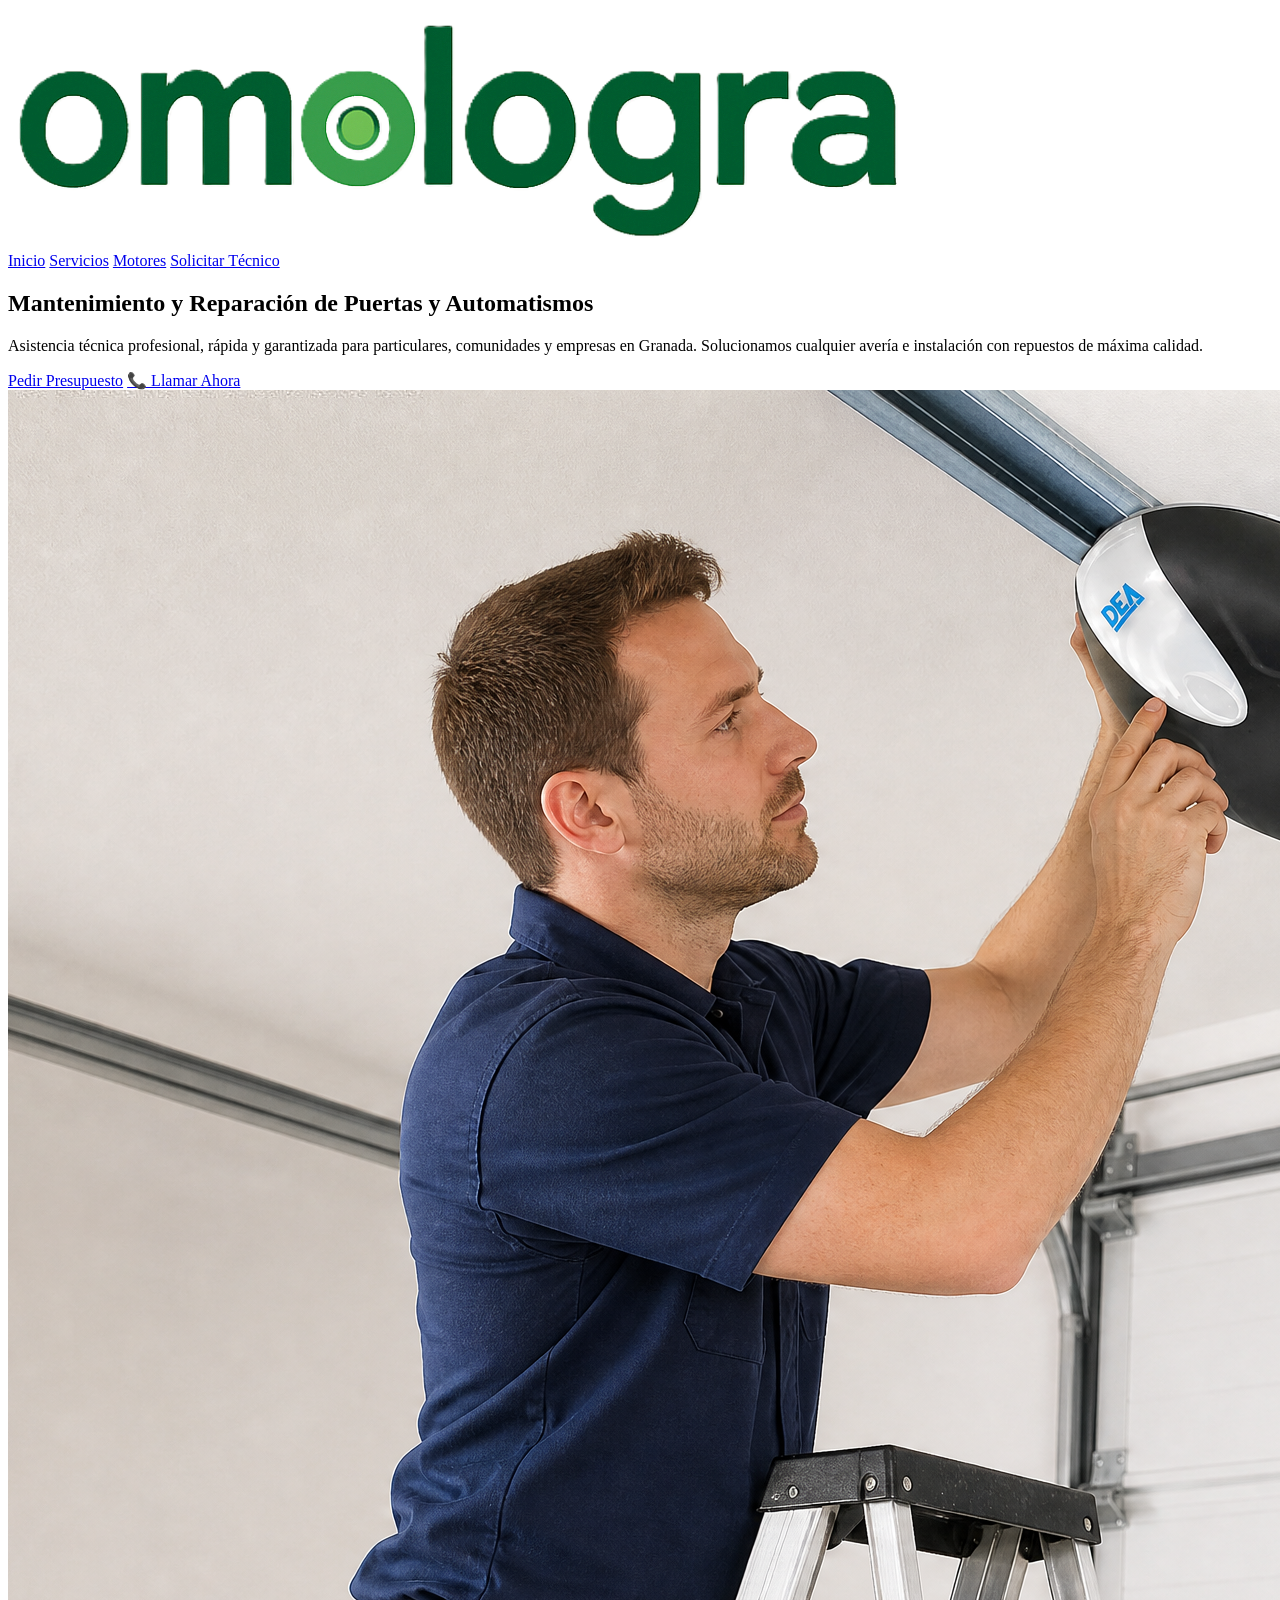
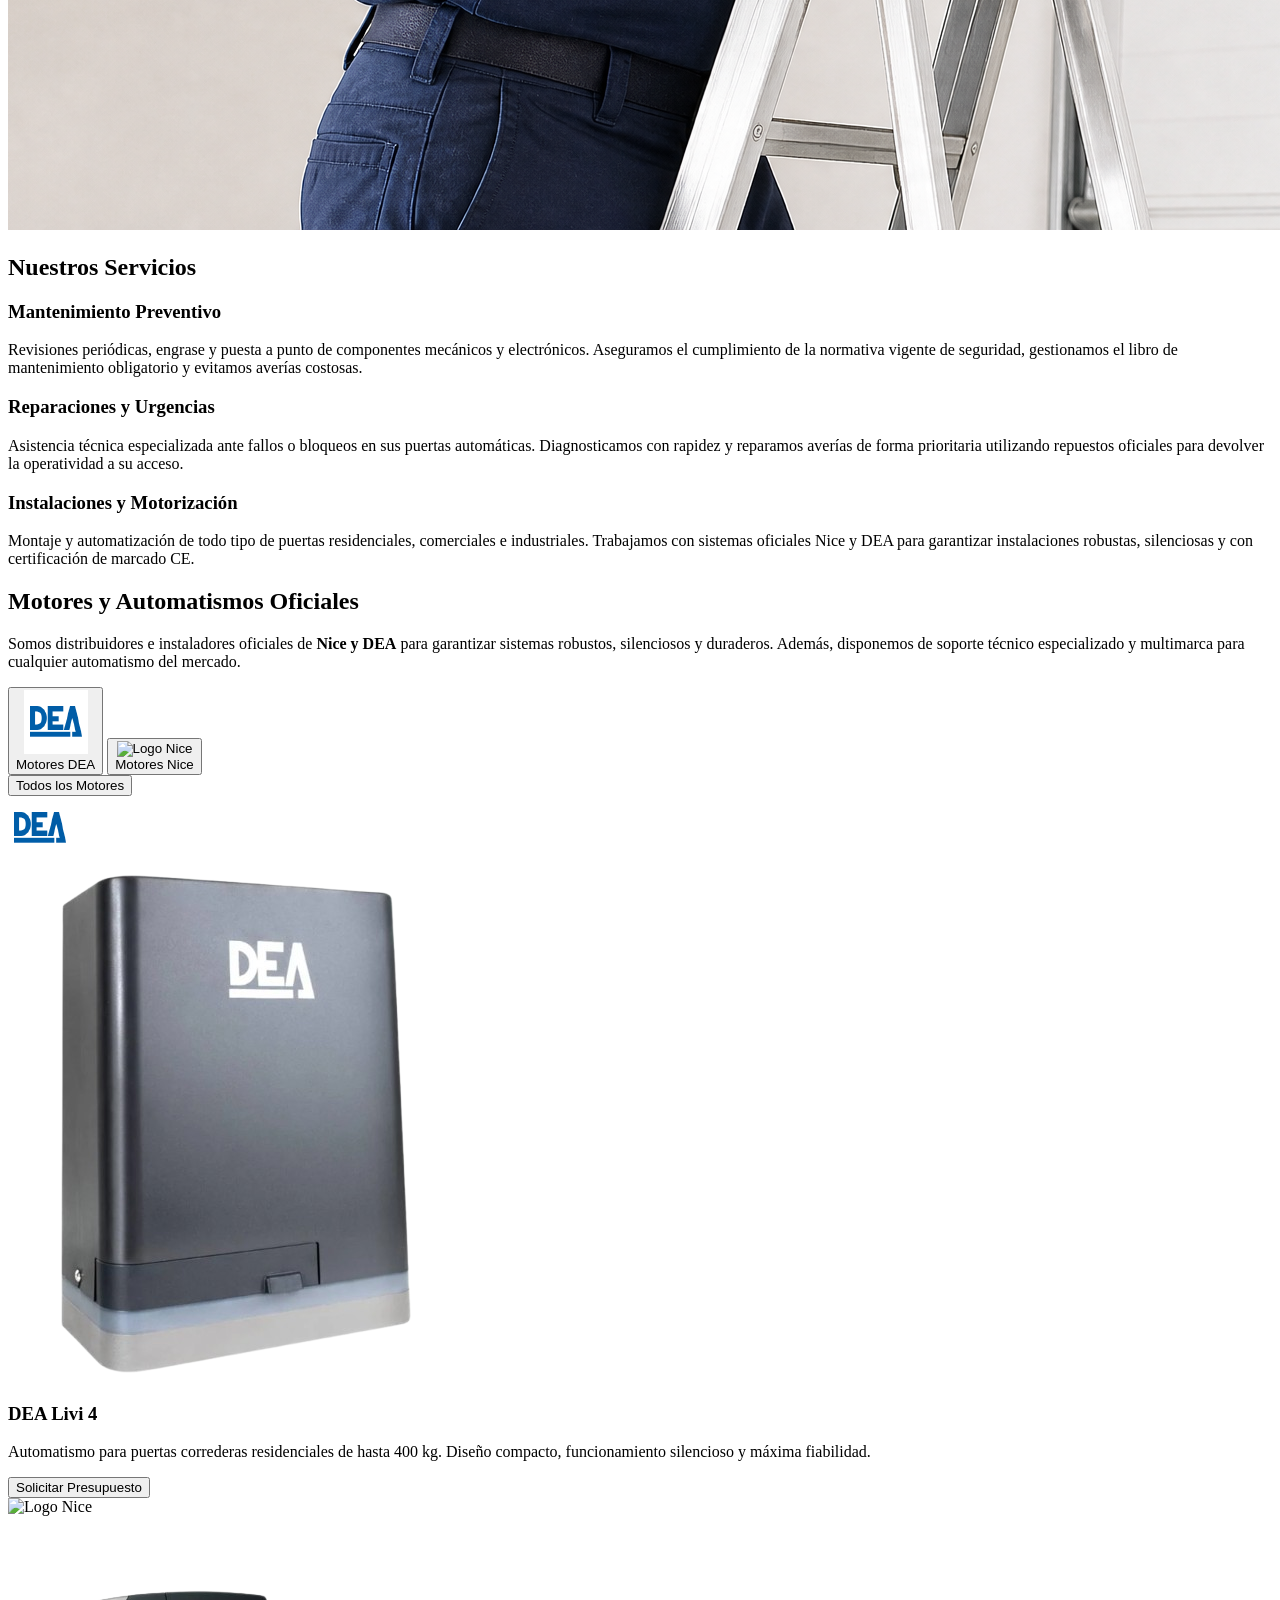
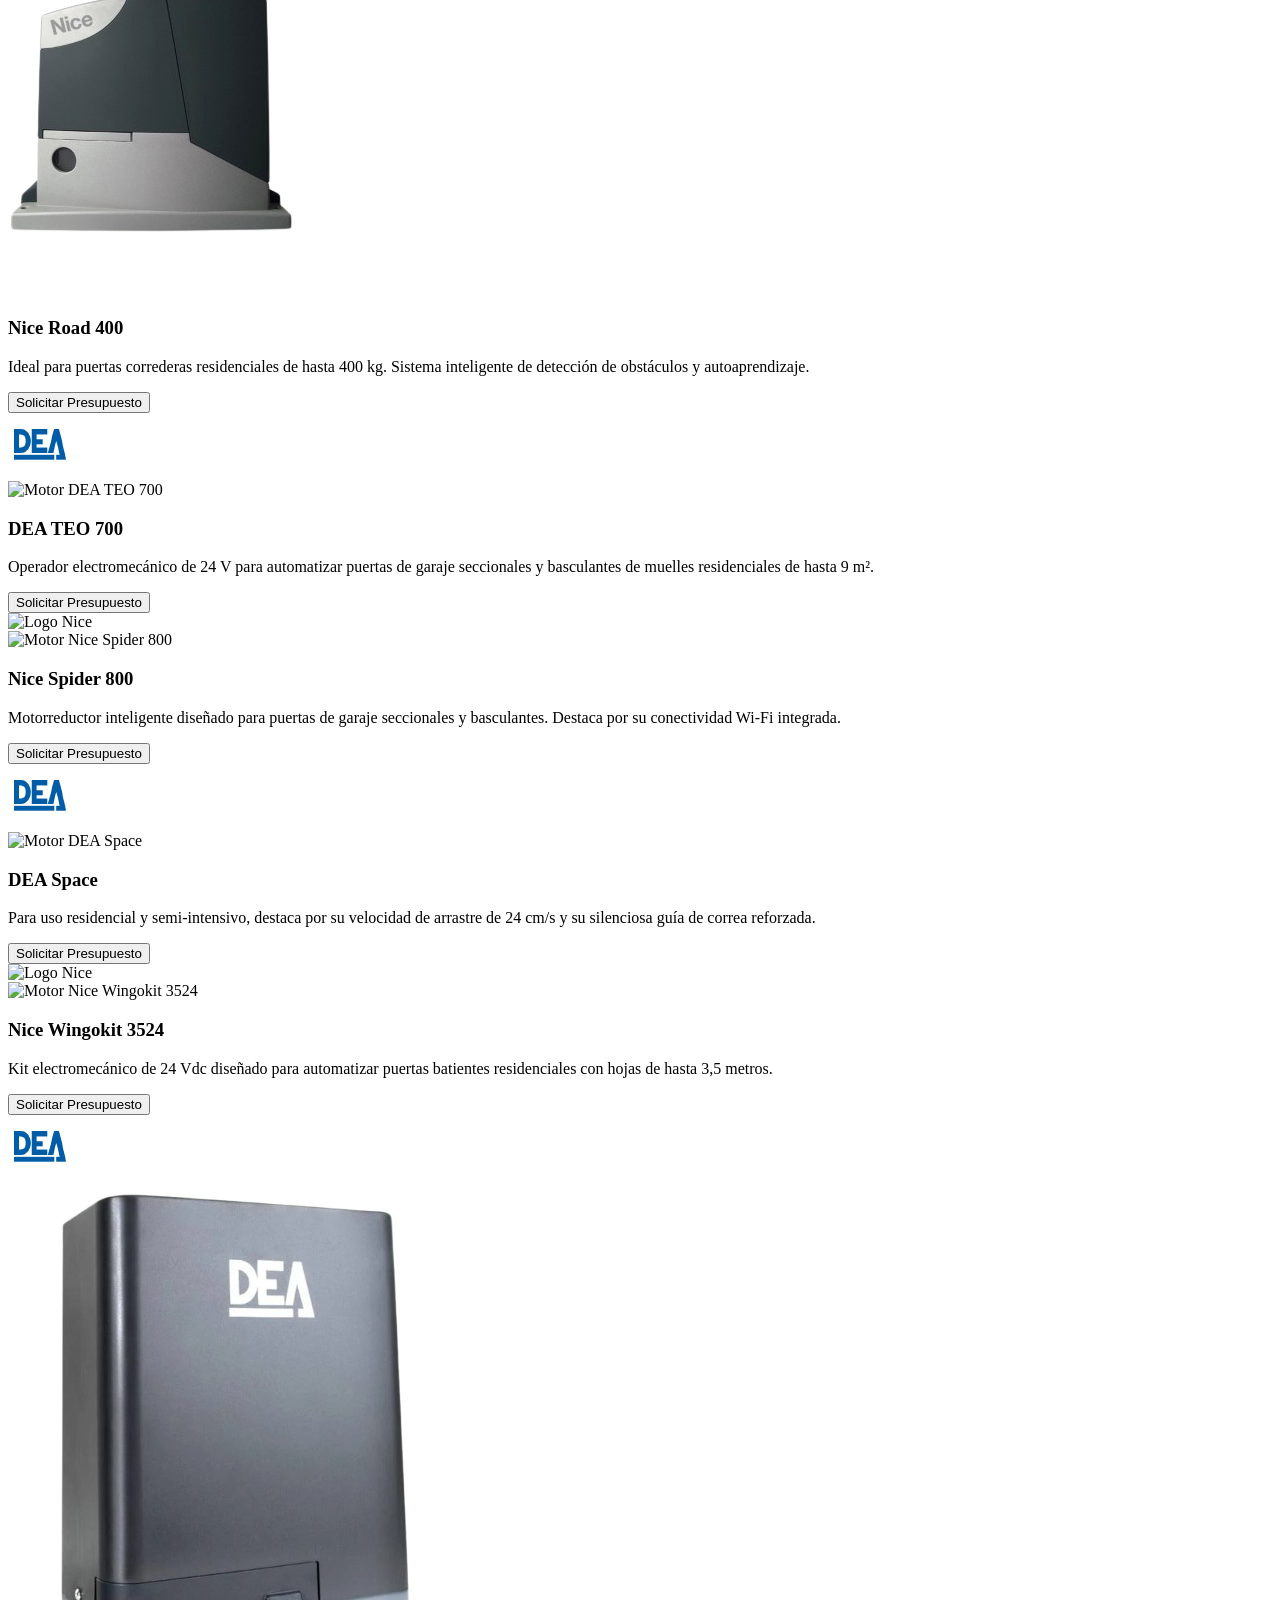
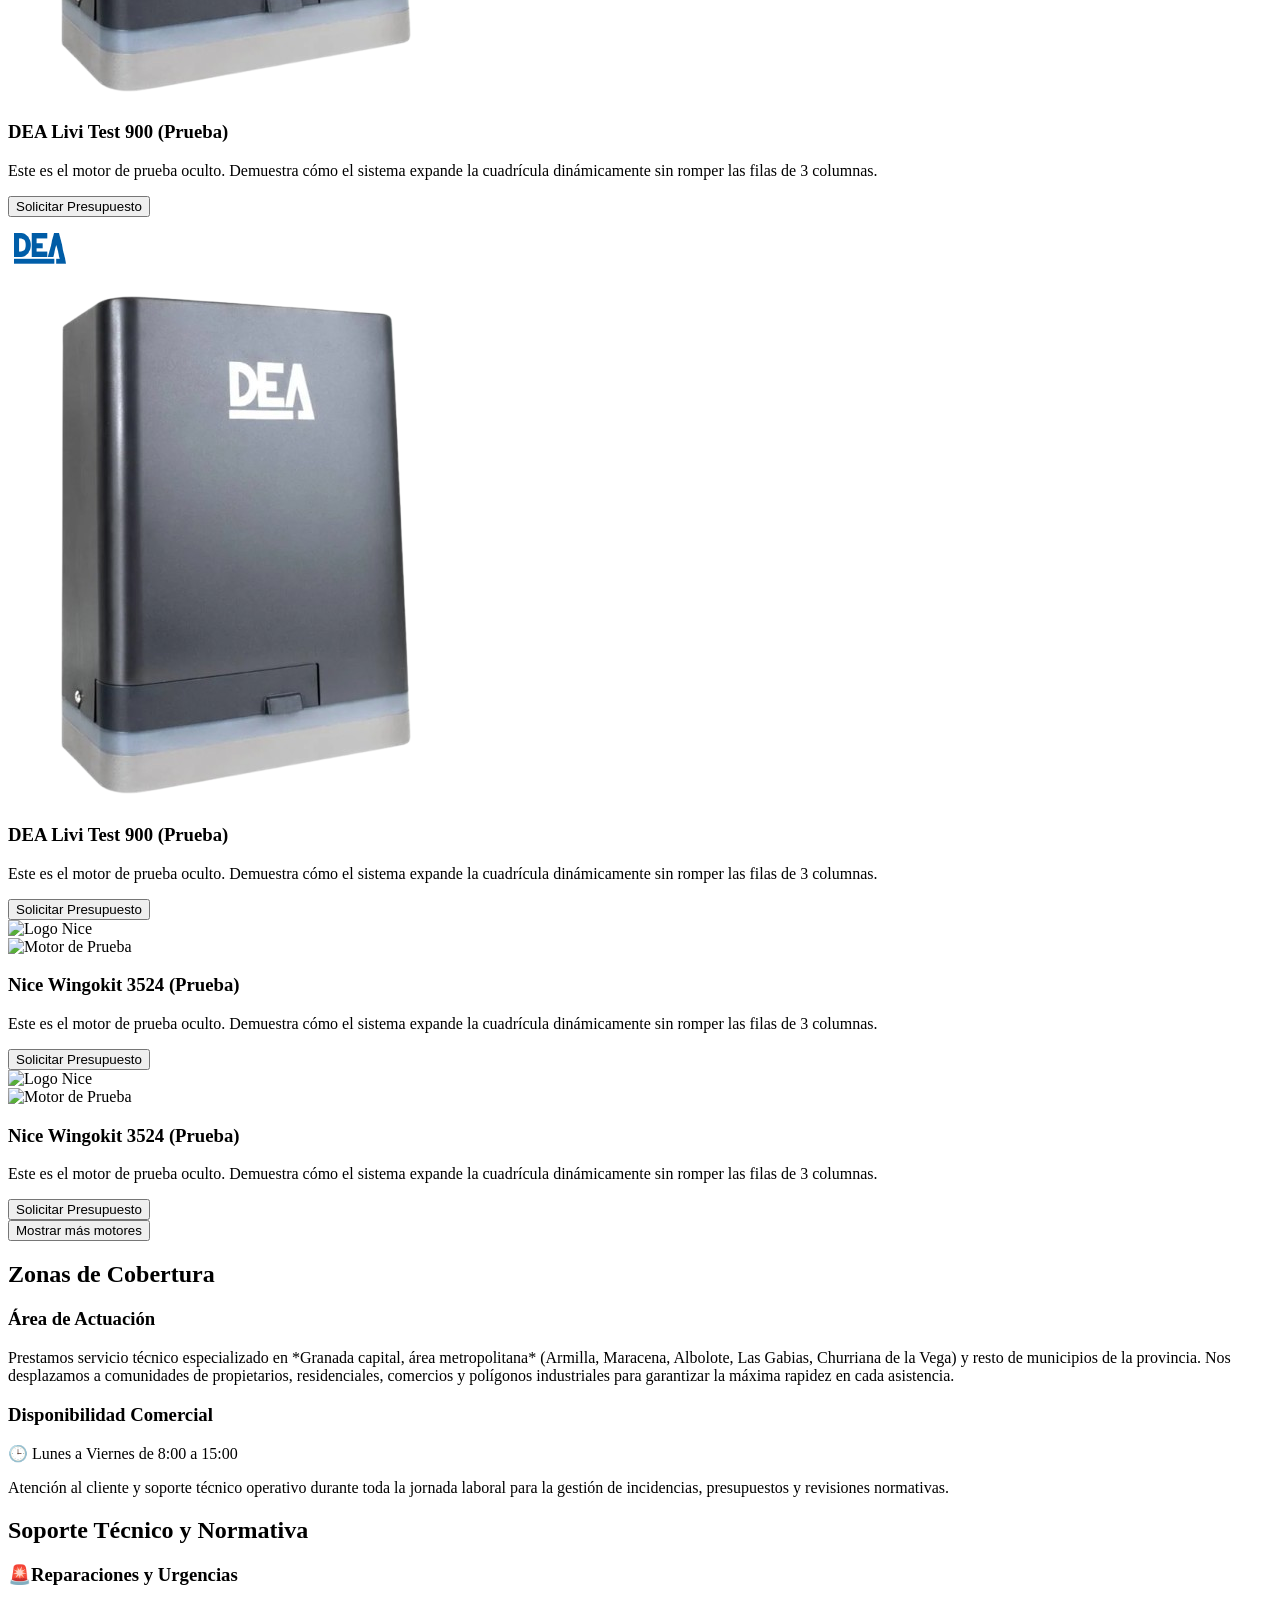
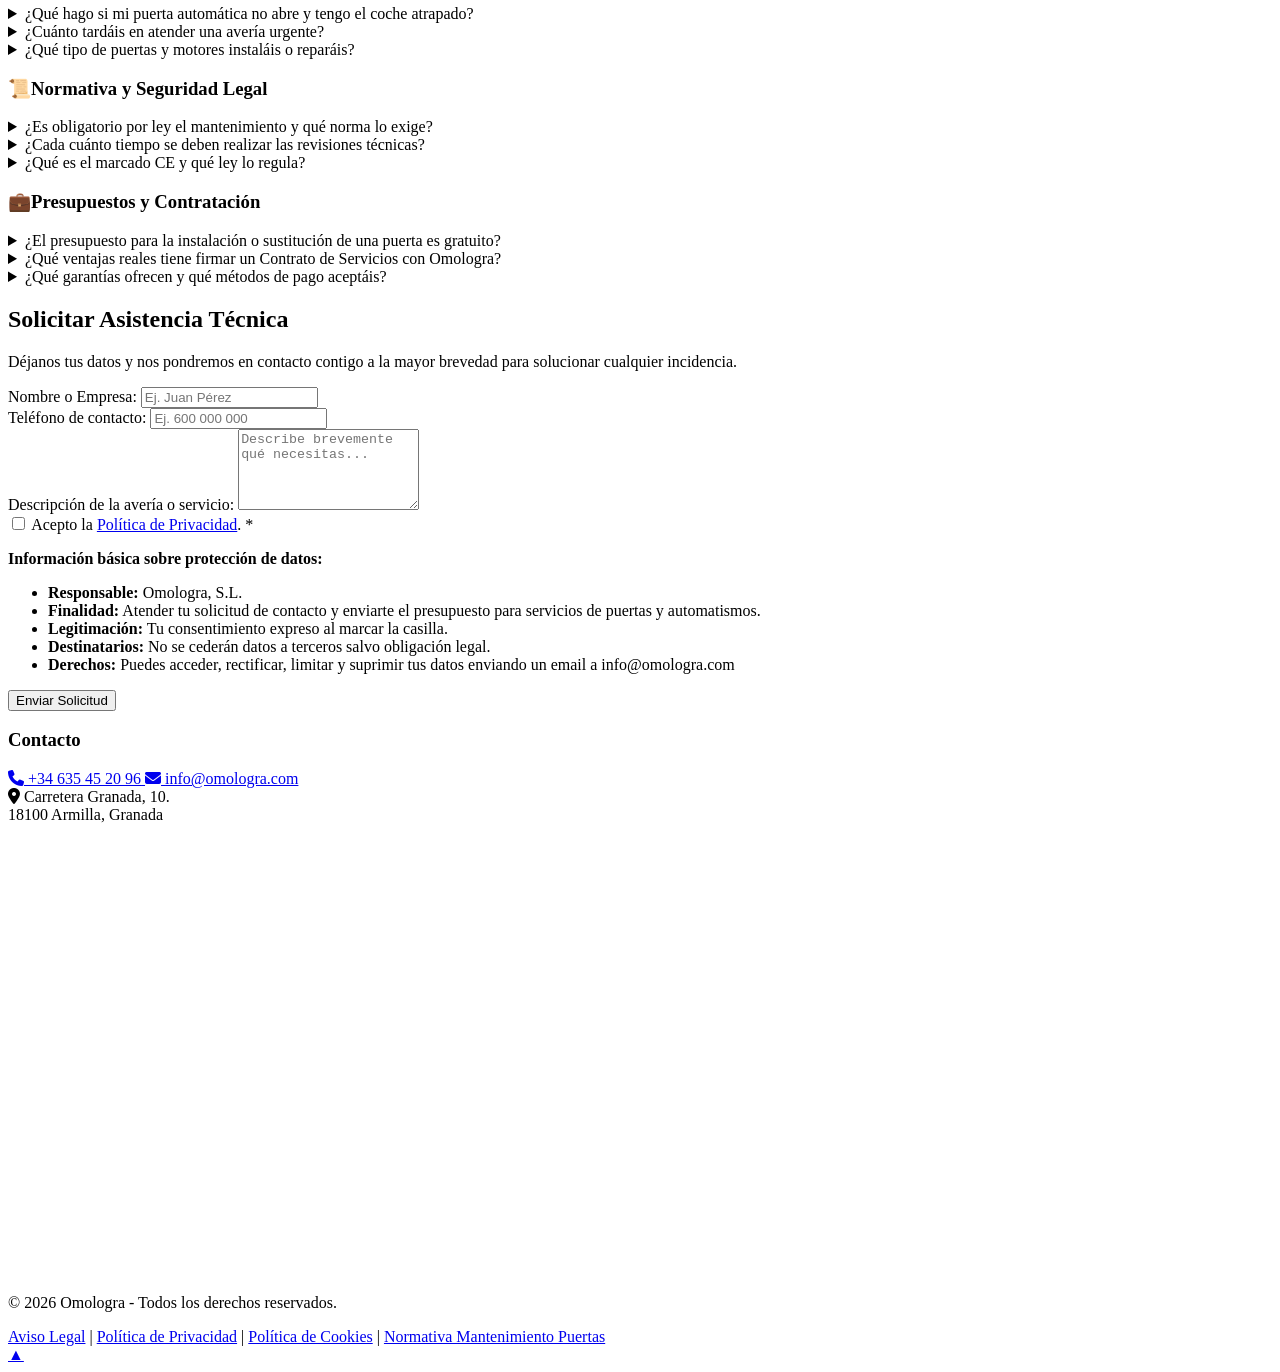
==== commit 513685db: "18-nov-2026(1)" ====
--- a/index.html
+++ b/index.html
@@ -1,90 +1,101 @@
 <!doctype html>
 <html lang="es">
-
-<head>
-  <meta charset="UTF-8" />
-  <meta name="viewport" content="width=device-width, initial-scale=1.0" />
-  <title>Servicios Técnicos y de Mantenimiento | Omologra</title>
-  <link rel="icon" href="img/favicon-sf.png" type="image/png" sizes="32x32" />
-  <link rel="preconnect" href="https://fonts.googleapis.com" />
-  <link rel="preconnect" href="https://fonts.gstatic.com" crossorigin />
-  <link href="https://fonts.googleapis.com/css2?family=Montserrat:wght@500;700&family=Open+Sans:wght@400;600&display=swap" rel="stylesheet"/>
-  <link rel="stylesheet" href="css/style.css" />
-  <link rel="stylesheet" href="https://cdnjs.cloudflare.com/ajax/libs/font-awesome/6.5.1/css/all.min.css" integrity="sha512-DTOQO9RWCH3ppGqcWaEA1BIZOC6xxalwEsw9c2QQeAIftl+Vegovlnee1c9QX4TctnWMn13TZye+giMm8e2LwA==" crossorigin="anonymous" referrerpolicy="no-referrer" />
-</head>
-
-<body>
-  <header class="header">
-    <div class="container navbar">
-      <div class="logo">
-        <a href="#inicio"><img src="img/logo-Omologra.png" alt="Logotipo" class="logo-img"/></a>
-      </div>
-      <nav class="nav">
-        <a href="#inicio">Inicio</a>
-        <a href="#servicios">Servicios</a>
-        <a href="#motores">Motores</a>
-        <a href="#contacto" class="btn-nav">Solicitar Técnico</a>
-      </nav>
-    </div>
-  </header>
-
-  <section id="inicio" class="hero">
-    <div class="container hero-content">
-      <div class="hero-text">
-        <h1>Mantenimiento y Reparación de Puertas y Automatismos</h1>
-        <p>
-          Asistencia técnica profesional, rápida y garantizada para particulares, comunidades y empresas en Granada. Solucionamos cualquier avería e instalación con repuestos de máxima calidad.
-        </p>
-        <div class="hero-buttons">
-          <a href="#contacto" class="btn-primary">Pedir Presupuesto</a>
-          <a href="tel:+34635452096" class="btn-secondary">📞 Llamar Ahora</a>
-        </div>
-      </div>
-
-      <div class="hero-image">
-        <img src="img/portada.png" alt="Mantenimiento de puertas automáticas en Granada"/>
-      </div>
-    </div>
-  </section>
-
-<!-- SECCIÓN DE SERVICIOS -->
-  <section id="servicios" class="services">
-    <div class="container">
-      <h2 class="section-title">Nuestros Servicios</h2>
-      <div class="services-grid">
-        <div class="service-card">
-          <h3>Mantenimiento Preventivo</h3>
+  <head>
+    <meta charset="UTF-8" />
+    <meta name="viewport" content="width=device-width, initial-scale=1.0" />
+    <title>Servicios Técnicos y de Mantenimiento | Omologra</title>
+    <link rel="icon" href="img/favicon-sf.png" type="image/png" sizes="32x32" />
+    <link rel="preconnect" href="https://fonts.googleapis.com" />
+    <link rel="preconnect" href="https://fonts.gstatic.com" crossorigin />
+    <link
+      href="https://fonts.googleapis.com/css2?family=Montserrat:wght@500;700&family=Open+Sans:wght@400;600&display=swap"
+      rel="stylesheet"
+    />
+    <link rel="stylesheet" href="css/styles.css" />
+    <!-- Enlace oficial completo de Font Awesome 6 -->
+    <link rel="stylesheet" href="https://cdnjs.cloudflare.com/ajax/libs/font-awesome/6.5.1/css/all.min.css" integrity="sha512-DTOQO9RWCH3ppGqcWaEA1BIZOC6xxalwEsw9c2QQeAIftl+Vegovlnee1c9QX4TctnWMn13TZye+giMm8e2LwA==" crossorigin="anonymous" referrerpolicy="no-referrer" />
+
+  </head>
+
+  <body>
+    <header class="header">
+      <div class="container navbar">
+        <div class="logo">
+          <a href="#inicio"
+            ><img src="img/logo-Omologra.png" alt="Logotipo" class="logo-img"
+          /></a>
+        </div>
+        <nav class="nav">
+          <a href="#inicio">Inicio</a>
+          <a href="#servicios">Servicios</a>
+          <a href="#motores">Motores</a>
+          <a href="#contacto" class="btn-nav">Solicitar Técnico</a>
+        </nav>
+      </div>
+    </header>
+
+    <section id="inicio" class="hero">
+      <div class="container hero-content">
+        <div class="hero-text">
+          <h1>Mantenimiento y Reparación de Puertas y Automatismos</h1>
           <p>
-            Revisiones periódicas, engrase y puesta a punto de componentes mecánicos y electrónicos. Aseguramos el cumplimiento de la normativa vigente de seguridad, gestionamos el libro de mantenimiento obligatorio y evitamos averías costosas.
+            Asistencia técnica profesional, rápida y garantizada para particulares, comunidades y empresas en Granada. Solucionamos cualquier avería e instalación con repuestos de máxima calidad.
           </p>
-        </div>
-        <div class="service-card">
-          <h3>Reparaciones y Urgencias</h3>
-          <p>
-            Asistencia técnica especializada ante fallos o bloqueos en sus puertas automáticas. Diagnosticamos con rapidez y reparamos averías de forma prioritaria utilizando repuestos oficiales para devolver la operatividad a su acceso.
-          </p>
-        </div>
-        <div class="service-card">
-          <h3>Instalaciones y Motorización</h3>
-          <p>
-            Montaje y automatización de todo tipo de puertas residenciales, comerciales e industriales. Trabajamos con sistemas oficiales Nice y DEA para garantizar instalaciones robustas, silenciosas y con certificación de marcado CE.
-          </p>
-        </div>
-      </div>
-    </div>
-  </section>
-  
-<section id="motores" class="motores-section">
+          <div class="hero-buttons">
+            <a href="#contacto" class="btn-primary">Pedir Presupuesto</a>
+            <a href="tel:+34635452096" class="btn-secondary">📞 Llamar Ahora</a>
+          </div>
+        </div>
+
+        <div class="hero-image">
+          <img
+            src="img/portada.png"
+            alt="Mantenimiento de puertas automáticas en Granada"
+          />
+        </div>
+      </div>
+    </section>
+
+    <!-- SECCIÓN DE SERVICIOS -->
+    <section id="servicios" class="services">
+      <div class="container">
+        <h2 class="section-title">Nuestros Servicios</h2>
+        <div class="services-grid">
+          <div class="service-card">
+            <h3>Mantenimiento Preventivo</h3>
+            <p>
+              Revisiones periódicas, engrase y puesta a punto de componentes mecánicos y electrónicos. Aseguramos el cumplimiento de la normativa vigente de seguridad, gestionamos el libro de mantenimiento obligatorio y evitamos averías costosas.
+            </p>
+          </div>
+          <div class="service-card">
+            <h3>Reparaciones y Urgencias</h3>
+            <p>
+              Asistencia técnica especializada ante fallos o bloqueos en sus puertas automáticas. Diagnosticamos con rapidez y reparamos averías de forma prioritaria utilizando repuestos oficiales para devolver la operatividad a su acceso.
+            </p>
+          </div>
+          <div class="service-card">
+            <h3>Instalaciones y Motorización</h3>
+            <p>
+              Montaje y automatización de todo tipo de puertas residenciales, comerciales e industriales. Trabajamos con sistemas oficiales Nice y DEA para garantizar instalaciones robustas, silenciosas y con certificación de marcado CE.
+            </p>
+          </div>
+        </div>
+      </div>
+    </section>
+
+    <!-- SECCIÓN DE MOTORES Y AUTOMATISMOS (CORREGIDA COMPLETA) -->
+    <section id="motores" class="motores-section">
   <div class="container">
     <h2 class="section-title">Motores y Automatismos Oficiales</h2>
     <p class="section-subtitle">Somos distribuidores e instaladores oficiales de <strong>Nice y DEA</strong> para garantizar sistemas robustos, silenciosos y duraderos. Además, disponemos de soporte técnico especializado y multimarca para cualquier automatismo del mercado.</p>
 
+    <!-- Filtros de Marca -->
     <div class="motores-filtros-contenedor">
       <div class="fila-filtro-inferior">
         <!-- Botón DEA -->
         <button class="btn-filtro" onclick="filtrarMotores('dea')">
           <div class="btn-logo-container logo-dea-bg">
-            <img src="img/Dea-logo.png" alt="Logo DEA" class="btn-logo-img">
+            <img src="img/DeaLogo.png" alt="Logo DEA" class="btn-logo-img">
           </div>
           <span class="btn-leyenda">Motores DEA</span>
         </button>
@@ -92,7 +103,7 @@
         <!-- Botón Nice -->
         <button class="btn-filtro" onclick="filtrarMotores('nice')">
           <div class="btn-logo-container logo-nice-bg">
-            <img src="img/Nice-logo.png" alt="Logo Nice" class="btn-logo-img">
+            <img src="img/NiceLogo.png" alt="Logo Nice" class="btn-logo-img">
           </div>
           <span class="btn-leyenda">Motores Nice</span>
         </button>
@@ -105,469 +116,216 @@
       </div>    
     </div>
   
-<!-- CONTENEDOR PRINCIPAL DEL ESCAPARATE HORIZONTAL -->
-<div class="escaparate-wrapper">
-  
-  <!-- LA FILA PRINCIPAL: Las 4 tarjetas estrella alineadas horizontalmente -->
-  <div class="motores-grid-cuatro">
-
-  <!-- Tarjeta 1: Seccional (Destacado) -->
-  <div class="motor-card" data-marca="dea" data-tipo="seccional">
-  <div class="badge-marca marca-dea">
-    <img src="img/Dea-logo.png" alt="Logo DEA" class="logo-marca-img">
-    <span class="badge-tipo-texto">Seccional</span>
+    <!-- Cuadrícula de Productos -->
+    <div class="motores-grid">
+
+      <!-- 1. DEA Livi 4 -->
+      <div class="motor-card" data-marca="dea">
+        <div class="badge-marca marca-dea">
+          <img src="img/DeaLogo.png" alt="Logo DEA" class="logo-marca-img">
+        </div>
+        <div class="motor-img-placeholder"> 
+          <img src="img/DeaLivi4.png" alt="Motor DeaLivi4"> 
+        </div>
+        <div class="motor-info">
+          <h3>DEA Livi 4 </h3>
+          <p>Automatismo para puertas correderas residenciales de hasta 400 kg. Diseño compacto, funcionamiento silencioso y máxima fiabilidad.</p>
+          <div class="motor-footer">
+            <button class="btn-comprar" onclick="irAContacto('DEA Livi 4')">Solicitar Presupuesto</button>
+          </div>
+        </div>
+      </div>
+
+      <!-- 2. Nice Road 400 -->
+      <div class="motor-card" data-marca="nice">
+        <div class="badge-marca marca-nice">
+          <img src="img/NiceLogo.png" alt="Logo Nice" class="logo-marca-img">
+        </div>
+        <div class="motor-img-placeholder">
+          <img src="img/NiceRoad-400.png" alt="Motor Nice Road 400">
+        </div>
+        <div class="motor-info">
+          <h3>Nice Road 400</h3>
+          <p>Ideal para puertas correderas residenciales de hasta 400 kg. Sistema inteligente de detección de obstáculos y autoaprendizaje.</p>
+          <div class="motor-footer">
+            <button class="btn-comprar" onclick="irAContacto('Nice Road 400')">Solicitar Presupuesto</button>
+          </div>
+        </div>
+      </div>
+
+      <!-- 3. DEA TEO 700 -->
+      <div class="motor-card" data-marca="dea">
+        <div class="badge-marca marca-dea">
+          <img src="img/DeaLogo.png" alt="Logo DEA" class="logo-marca-img">
+        </div>
+        <div class="motor-img-placeholder">
+          <img src="img/TEO-700.png" alt="Motor DEA TEO 700">
+        </div>
+        <div class="motor-info">
+          <h3>DEA TEO 700</h3>
+          <p>Operador electromecánico de 24 V para automatizar puertas de garaje seccionales y basculantes de muelles residenciales de hasta 9 m².</p>
+          <div class="motor-footer">
+            <button class="btn-comprar" onclick="irAContacto('DEA TEO 700')">Solicitar Presupuesto</button>
+          </div>
+        </div>
+      </div>
+
+      <!-- 4. Nice Spider 800 -->
+      <div class="motor-card" data-marca="nice">
+        <div class="badge-marca marca-nice">
+          <img src="img/NiceLogo.png" alt="Logo Nice" class="logo-marca-img">
+        </div>
+        <div class="motor-img-placeholder">
+          <img src="img/Spider_800.png" alt="Motor Nice Spider 800">
+        </div>
+        <div class="motor-info">
+          <h3>Nice Spider 800</h3>
+          <p>Motorreductor inteligente diseñado para puertas de garaje seccionales y basculantes. Destaca por su conectividad Wi-Fi integrada.</p>
+          <div class="motor-footer">
+            <button class="btn-comprar" onclick="irAContacto('Nice Spider 800')">Solicitar Presupuesto</button>
+          </div>
+        </div>
+      </div>
+
+      <!-- 5. DEA Space -->
+      <div class="motor-card" data-marca="dea">
+        <div class="badge-marca marca-dea">
+          <img src="img/DeaLogo.png" alt="Logo DEA" class="logo-marca-img">
+        </div>
+        <div class="motor-img-placeholder">
+          <img src="img/Dea_Space.png" alt="Motor DEA Space">
+        </div>
+        <div class="motor-info">
+          <h3>DEA Space</h3>
+          <p>Para uso residencial y semi-intensivo, destaca por su velocidad de arrastre de 24 cm/s y su silenciosa guía de correa reforzada.</p>
+          <div class="motor-footer">
+            <button class="btn-comprar" onclick="irAContacto('DEA Space')">Solicitar Presupuesto</button>
+          </div>
+        </div>
+      </div>
+
+      <!-- 6. Nice Wingokit 3524 -->
+      <div class="motor-card" data-marca="nice">
+        <div class="badge-marca marca-nice">
+          <img src="img/NiceLogo.png" alt="Logo Nice" class="logo-marca-img">
+        </div>
+        <div class="motor-img-placeholder">
+          <img src="img/nice-wingokit3524.png" alt="Motor Nice Wingokit 3524">
+        </div>
+        <div class="motor-info">
+          <h3>Nice Wingokit 3524</h3>
+          <p>Kit electromecánico de 24 Vdc diseñado para automatizar puertas batientes residenciales con hojas de hasta 3,5 metros.</p>
+          <div class="motor-footer">
+            <button class="btn-comprar" onclick="irAContacto('Nice Wingokit 3524')">Solicitar Presupuesto</button>
+          </div>
+        </div>
+      </div>
+
+      <!-- 7. MOTOR DE PRUEBA OCULTO (Aparecerá dinámicamente) -->
+      <div class="motor-card oculto" data-marca="dea">
+        <div class="badge-marca marca-dea">
+          <img src="img/DeaLogo.png" alt="Logo DEA" class="logo-marca-img">
+        </div>
+        <div class="motor-img-placeholder"> 
+          <img src="img/DeaLivi4.png" alt="Motor de Prueba"> 
+        </div>
+        <div class="motor-info">
+          <h3>DEA Livi Test 900 (Prueba)</h3>
+          <p>Este es el motor de prueba oculto. Demuestra cómo el sistema expande la cuadrícula dinámicamente sin romper las filas de 3 columnas.</p>
+          <div class="motor-footer">
+            <button class="btn-comprar" onclick="irAContacto('DEA Livi Test 900')">Solicitar Presupuesto</button>
+          </div>
+        </div>
+      </div>
+
+      <!-- 8. MOTOR DE PRUEBA OCULTO (Aparecerá dinámicamente) -->
+      <div class="motor-card oculto" data-marca="dea">
+        <div class="badge-marca marca-dea">
+          <img src="img/DeaLogo.png" alt="Logo DEA" class="logo-marca-img">
+        </div>
+        <div class="motor-img-placeholder"> 
+          <img src="img/DeaLivi4.png" alt="Motor de Prueba"> 
+        </div>
+        <div class="motor-info">
+          <h3>DEA Livi Test 900 (Prueba)</h3>
+          <p>Este es el motor de prueba oculto. Demuestra cómo el sistema expande la cuadrícula dinámicamente sin romper las filas de 3 columnas.</p>
+          <div class="motor-footer">
+            <button class="btn-comprar" onclick="irAContacto('DEA Livi Test 900')">Solicitar Presupuesto</button>
+          </div>
+        </div>
+      </div>
+
+      <!-- 9. MOTOR DE PRUEBA OCULTO (Aparecerá dinámicamente) -->
+      <div class="motor-card" data-marca="nice">
+        <div class="badge-marca marca-nice">
+          <img src="img/NiceLogo.png" alt="Logo Nice" class="logo-marca-img">
+        </div>
+        <div class="motor-img-placeholder"> 
+          <img src="img/NiceWingokit3524.png" alt="Motor de Prueba"> 
+        </div>
+        <div class="motor-info">
+          <h3>Nice Wingokit 3524 (Prueba)</h3>
+          <p>Este es el motor de prueba oculto. Demuestra cómo el sistema expande la cuadrícula dinámicamente sin romper las filas de 3 columnas.</p>
+          <div class="motor-footer">
+            <button class="btn-comprar" onclick="irAContacto('Nice Wingokit 3524')">Solicitar Presupuesto</button>
+          </div>
+        </div>
+      </div>
+
+      <!-- 10. MOTOR DE PRUEBA OCULTO (Aparecerá dinámicamente) -->
+      <div class="motor-card" data-marca="nice">
+        <div class="badge-marca marca-nice">
+          <img src="img/NiceLogo.png" alt="Logo Nice" class="logo-marca-img">
+        </div>
+        <div class="motor-img-placeholder"> 
+          <img src="img/NiceWingokit3524.png" alt="Motor de Prueba"> 
+        </div>
+        <div class="motor-info">
+          <h3>Nice Wingokit 3524 (Prueba)</h3>
+          <p>Este es el motor de prueba oculto. Demuestra cómo el sistema expande la cuadrícula dinámicamente sin romper las filas de 3 columnas.</p>
+          <div class="motor-footer">
+            <button class="btn-comprar" onclick="irAContacto('Nice Wingokit 3524')">Solicitar Presupuesto</button>
+          </div>
+        </div>
+      </div>
+
+    </div> <!-- Cierre de .motores-grid -->
+
+    <!-- Botón "Mostrar más" -->
+    <div class="ver-mas-motores-contenedor">
+      <button id="btn-ver-mas-motores" class="btn-ver-mas-estilo" onclick="mostrarMasTodos()">
+        Mostrar más motores
+      </button>
+    </div>
+
   </div>
-  <div class="motor-img-placeholder"><img src="img/Space.png" alt="Motor DEA Space"></div>
-  <div class="motor-info">
-    <h3>DEA Space</h3>
-    <p>Motorreductor de techo a 24V para puertas seccionales. Correa silenciosa, luz LED integrada y programación inteligente.</p>
-  </div>
-  <button class="btn-ver-gama-card" onclick="desplegarGama('seccional', this)">Ver gama seccionales</button>
-</div>
-
-    <!-- Tarjeta 2: Abatible (Destacado) -->
-    <div class="motor-card" data-marca="nice" data-tipo="abatible">
-      <div class="badge-marca marca-nice"><img src="img/Nice-logo.png" alt="Logo Nice" class="logo-marca-img">
-      <span class="badge-tipo-texto">Abatible</span></div>
-      <div class="motor-img-placeholder"><img src="img/Wingo 3524.png" alt="Motor Nice Wingo 3524"></div>
-      <div class="motor-info">
-        <h3>Nice Wingo 3524</h3>
-        <p>Brazo electromecánico a 24V para hojas abatibles de hasta 3,5 m. Funcionamiento silencioso y desbloqueo con llave.</p>
-      </div>
-      <button class="btn-ver-gama-card" onclick="desplegarGama('abatible', this)">Ver gama abatibles</button>
-    </div>
-
-    <!-- Tarjeta 3: Corredera (Destacado) -->
-    <div class="motor-card" data-marca="dea" data-tipo="corredera">
-      <div class="badge-marca marca-dea"><img src="img/Dea-logo.png" alt="Logo DEA" class="logo-marca-img">
-      <span class="badge-tipo-texto">Corredera</span></div>
-      <div class="motor-img-placeholder"><img src="img/DeaLivi.png" alt="Motor DeaLivi"></div>
-      <div class="motor-info">
-        <h3>DEA Livi 600</h3>
-        <p>Motor para puertas correderas de hasta 600 kg. Mecánica robusta con encoder integrado y detección de obstáculos.</p>
-      </div>
-      <button class="btn-ver-gama-card" onclick="desplegarGama('corredera', this)">Ver gama correderas</button>
-    </div>
-
-    <!-- Tarjeta 4: Enrollable (Destacado) -->
-    <div class="motor-card" data-marca="nice" data-tipo="enrollable">
-      <div class="badge-marca marca-nice"><img src="img/Nice-logo.png" alt="Logo Nice" class="logo-marca-img">
-      <span class="badge-tipo-texto">Enrollable</span></div>
-      <div class="motor-img-placeholder"><img src="img/K500.png" alt="Motor Nice K500"></div>
-      <div class="motor-info">
-        <h3>Nice K500</h3>
-        <p>Motor de centro de eje para persianas enrollables de hasta 170 kg. Instalación rápida y regulación sencilla.</p>
-      </div>
-      <button class="btn-ver-gama-card" onclick="desplegarGama('enrollable', this)">Ver gama enrollables</button>
-    </div>
-  </div> <!-- Fin .motores-grid-cuatro -->
-
-  <!-- ZONAS DE EXPANSIÓN INFERIORES: Brotan abajo de la fila principal cuando se solicita -->
-  <div class="paneles-gama-desplegables">
-    
-    <!-- Sub-Gama Seccionales -->
-  <div id="gama-seccional" class="gama-desplegable-bloque">
-    <h3 class="categoria-label-superior">Modelos Puertas Seccionales</h3>
-    <div class="motores-grid-cuatro">
-
-    <div class="motor-card card-ficha" data-marca="dea">
-      <div class="badge-marca marca-dea"><img src="img/Dea-logo.png" alt="DEA" class="logo-marca-img"></div>
-      <div class="motor-img-placeholder"><img src="img/Space.png" alt="DEA Space"></div>
-      <div class="motor-info">
-        <h3>DEA Space</h3>
-        <div class="ficha-tecnica">
-          <div><span>Fuerza:</span> <strong>600N / 800N</strong></div>
-          <div><span>Superficie máx.:</span> <strong>14 m²</strong></div>
-          <div><span>Alimentación:</span> <strong>24 Vdc</strong></div>
-          <div><span>Extra:</span> <strong>Luz LED integrada</strong></div>
-        </div>
-        <div class="motor-footer"><button class="btn-comprar" onclick="irAContacto('DEA Space')">Solicitar Presupuesto</button></div>
-      </div>
-    </div>
-
-    <!-- DEA TEO 700 -->
-    <div class="motor-card card-ficha" data-marca="dea">
-      <div class="badge-marca marca-dea"><img src="img/Dea-logo.png" alt="DEA" class="logo-marca-img"></div>
-      <div class="motor-img-placeholder"><img src="img/TEO700.png" alt="DEA TEO 700"></div>
-      <div class="motor-info">
-        <h3>DEA TEO 700</h3>
-        <div class="ficha-tecnica">
-          <div><span>Fuerza:</span> <strong>700 N</strong></div>
-          <div><span>Superficie máx.:</span> <strong>10 m²</strong></div>
-          <div><span>Alimentación:</span> <strong>24 Vdc</strong></div>
-          <div><span>Uso:</span> <strong>Residencial</strong></div>
-        </div>
-        <div class="motor-footer"><button class="btn-comprar" onclick="irAContacto('DEA TEO 700')">Solicitar Presupuesto</button></div>
-      </div>
-    </div>
-
-    <!-- DEA SPACE XXL -->
-    <div class="motor-card card-ficha" data-marca="dea">
-      <div class="badge-marca marca-dea"><img src="img/Dea-logo.png" alt="DEA" class="logo-marca-img"></div>
-      <div class="motor-img-placeholder"><img src="img/Space.png" alt="DEA Space XXL"></div>
-      <div class="motor-info">
-        <h3>DEA Space XXL</h3>
-        <div class="ficha-tecnica">
-          <div><span>Fuerza:</span> <strong>1200 N</strong></div>
-          <div><span>Superficie máx.:</span> <strong>18 m²</strong></div>
-          <div><span>Alimentación:</span> <strong>24 Vdc</strong></div>
-          <div><span>Uso:</span> <strong>Intensivo / Rápido</strong></div>
-        </div>
-        <div class="motor-footer"><button class="btn-comprar" onclick="irAContacto('DEA Space XXL')">Solicitar Presupuesto</button></div>
-      </div>
-    </div>
-
-    <!-- NICE SPIDO -->
-    <div class="motor-card card-ficha" data-marca="nice">
-      <div class="badge-marca marca-nice"><img src="img/Nice-logo.png" alt="Nice" class="logo-marca-img"></div>
-      <div class="motor-img-placeholder"><img src="img/spido600.png" alt="Nice Spido"></div>
-      <div class="motor-info">
-        <h3>Nice Spido 600 / 1000</h3>
-        <div class="ficha-tecnica">
-          <div><span>Fuerza:</span> <strong>600N / 1000N</strong></div>
-          <div><span>Altura cabezal:</span> <strong>90 mm</strong></div>
-          <div><span>Alimentación:</span> <strong>24 Vdc</strong></div>
-          <div><span>Sistema:</span> <strong>BlueBUS</strong></div>
-        </div>
-        <div class="motor-footer"><button class="btn-comprar" onclick="irAContacto('Nice Spido')">Solicitar Presupuesto</button></div>
-      </div>
-    </div>
-
-    <!-- NICE SPIDER -->
-    <div class="motor-card card-ficha" data-marca="nice">
-      <div class="badge-marca marca-nice"><img src="img/Nice-logo.png" alt="Nice" class="logo-marca-img"></div>
-      <div class="motor-img-placeholder"><img src="img/spider800.png" alt="Nice Spider"></div>
-      <div class="motor-info">
-        <h3>Nice Spider 800 / 1200</h3>
-        <div class="ficha-tecnica">
-          <div><span>Fuerza:</span> <strong>800N / 1200N</strong></div>
-          <div><span>Iluminación:</span> <strong>LED Eye Check</strong></div>
-          <div><span>Conectividad:</span> <strong>Wi-Fi integrado</strong></div>
-          <div><span>Uso:</span> <strong>Intensivo</strong></div>
-        </div>
-        <div class="motor-footer"><button class="btn-comprar" onclick="irAContacto('Nice Spider')">Solicitar Presupuesto</button></div>
-      </div>
-    </div>
-  </div>
-</div>
-
-<div id="gama-abatible" class="gama-desplegable-bloque">
-  <h3 class="categoria-label-superior">Modelos Puertas Abatibles</h3>
-  <div class="motores-grid-cuatro">
-
-    <!-- DEA LOOK 320 / 520 -->
-    <div class="motor-card card-ficha" data-marca="dea">
-      <div class="badge-marca marca-dea"><img src="img/Dea-logo.png" alt="DEA" class="logo-marca-img"></div>
-      <div class="motor-img-placeholder"><img src="img/DeaLook.png" alt="DEA Look"></div>
-      <div class="motor-info">
-        <h3>DEA Look 320 / 520</h3>
-        <div class="ficha-tecnica">
-          <div><span>Hoja máx.:</span> <strong>3,0 m / 5,0 m</strong></div>
-          <div><span>Tecnología:</span> <strong>Electromecánico</strong></div>
-          <div><span>Alimentación:</span> <strong>24 Vdc / 230 V</strong></div>
-          <div><span>Uso:</span> <strong>Residencial</strong></div>
-        </div>
-        <div class="motor-footer"><button class="btn-comprar" onclick="irAContacto('DEA Look 320/520')">Solicitar Presupuesto</button></div>
-      </div>
-    </div>
-
-    <!-- DEA OLI 604 - 607 -->
-    <div class="motor-card card-ficha" data-marca="dea">
-      <div class="badge-marca marca-dea"><img src="img/Dea-logo.png" alt="DEA" class="logo-marca-img"></div>
-      <div class="motor-img-placeholder"><img src="img/DeaOli604.png" alt="DEA Oli"></div>
-      <div class="motor-info">
-        <h3>DEA Oli (604 a 607)</h3>
-        <div class="ficha-tecnica">
-          <div><span>Hoja máx.:</span> <strong>Hasta 6,0 m</strong></div>
-          <div><span>Tecnología:</span> <strong>Hidráulico (Aceite)</strong></div>
-          <div><span>Bloqueo:</span> <strong>Configurable</strong></div>
-          <div><span>Uso:</span> <strong>Comunitario / Intensivo</strong></div>
-        </div>
-        <div class="motor-footer"><button class="btn-comprar" onclick="irAContacto('DEA Oli Serie 600')">Solicitar Presupuesto</button></div>
-      </div>
-    </div>
-
-    <!-- NICE WINGO 3524 -->
-    <div class="motor-card card-ficha" data-marca="nice">
-      <div class="badge-marca marca-nice"><img src="img/Nice-logo.png" alt="Nice" class="logo-marca-img"></div>
-      <div class="motor-img-placeholder"><img src="img/Wingo 3524.png" alt="Nice Wingo 3524"></div>
-      <div class="motor-info">
-        <h3>Nice Wingo 3524</h3>
-        <div class="ficha-tecnica">
-          <div><span>Hoja máx.:</span> <strong>Hasta 3,5 m</strong></div>
-          <div><span>Alimentación:</span> <strong>24 Vdc</strong></div>
-          <div><span>Desbloqueo:</span> <strong>Llave personalizada</strong></div>
-          <div><span>Uso:</span> <strong>Residencial</strong></div>
-        </div>
-        <div class="motor-footer"><button class="btn-comprar" onclick="irAContacto('Nice Wingo 3524')">Solicitar Presupuesto</button></div>
-      </div>
-    </div>
-
-    <!-- NICE WINGO 2024 -->
-    <div class="motor-card card-ficha" data-marca="nice">
-      <div class="badge-marca marca-nice"><img src="img/Nice-logo.png" alt="Nice" class="logo-marca-img"></div>
-      <div class="motor-img-placeholder"><img src="img/wingo2024.png" alt="Nice Wingo 2024"></div>
-      <div class="motor-info">
-        <h3>Nice Wingo 2024</h3>
-        <div class="ficha-tecnica">
-          <div><span>Hoja máx.:</span> <strong>Hasta 2,0 m</strong></div>
-          <div><span>Alimentación:</span> <strong>24 Vdc</strong></div>
-          <div><span>Desbloqueo:</span> <strong>Llave personalizada</strong></div>
-          <div><span>Uso:</span> <strong>Residencial</strong></div>
-        </div>
-        <div class="motor-footer"><button class="btn-comprar" onclick="irAContacto('Nice Wingo 2024')">Solicitar Presupuesto</button></div>
-      </div>
-    </div>
-
-    <!-- NICE TOONA 5024 / 5624 -->
-    <div class="motor-card card-ficha" data-marca="nice">
-      <div class="badge-marca marca-nice"><img src="img/Nice-logo.png" alt="Nice" class="logo-marca-img"></div>
-      <div class="motor-img-placeholder"><img src="img/Toona5024.png" alt="Nice Toona Serie 5"></div>
-      <div class="motor-info">
-        <h3>Nice Toona 5024 / 5624</h3>
-        <div class="ficha-tecnica">
-          <div><span>Hoja máx.:</span> <strong>Hasta 5,0 m</strong></div>
-          <div><span>Carcasa:</span> <strong>Aluminio (820 mm)</strong></div>
-          <div><span>Alimentación:</span> <strong>24 Vdc</strong></div>
-          <div><span>Uso:</span> <strong>Intensivo / Comercial</strong></div>
-        </div>
-        <div class="motor-footer"><button class="btn-comprar" onclick="irAContacto('Nice Toona Serie 5')">Solicitar Presupuesto</button></div>
-      </div>
-    </div>
-
-    <!-- NICE TOONA 7024 -->
-    <div class="motor-card card-ficha" data-marca="nice">
-      <div class="badge-marca marca-nice"><img src="img/Nice-logo.png" alt="Nice" class="logo-marca-img"></div>
-      <div class="motor-img-placeholder"><img src="img/Toona7024.png" alt="Nice Toona 7024"></div>
-      <div class="motor-info">
-        <h3>Nice Toona 7024</h3>
-        <div class="ficha-tecnica">
-          <div><span>Hoja máx.:</span> <strong>Hasta 7,0 m</strong></div>
-          <div><span>Carcasa:</span> <strong>Reforzada (965 mm)</strong></div>
-          <div><span>Alimentación:</span> <strong>24 Vdc</strong></div>
-          <div><span>Uso:</span> <strong>Industrial Pesado</strong></div>
-        </div>
-        <div class="motor-footer"><button class="btn-comprar" onclick="irAContacto('Nice Toona 7024')">Solicitar Presupuesto</button></div>
-      </div>
-    </div>
-  </div>
-</div>
-
-<div id="gama-corredera" class="gama-desplegable-bloque">
-  <h3 class="categoria-label-superior">Modelos Puertas Correderas</h3>
-  <div class="motores-grid-cuatro">
-
-        <!-- DEA LIVI 600 -->
-    <div class="motor-card card-ficha" data-marca="dea">
-      <div class="badge-marca marca-dea"><img src="img/Dea-logo.png" alt="DEA" class="logo-marca-img"></div>
-      <div class="motor-img-placeholder"><img src="img/DeaLivi.png" alt="DEA Livi 600"></div>
-      <div class="motor-info">
-        <h3>DEA Livi 600</h3>
-        <div class="ficha-tecnica">
-          <div><span>Peso máx.:</span> <strong>Hasta 600 kg</strong></div>
-          <div><span>Control:</span> <strong>Encoder integrado</strong></div>
-          <div><span>Conectividad:</span> <strong>Sistema NETLINK</strong></div>
-          <div><span>Uso:</span> <strong>Residencial</strong></div>
-        </div>
-        <div class="motor-footer"><button class="btn-comprar" onclick="irAContacto('DEA Livi 600')">Solicitar Presupuesto</button></div>
-      </div>
-    </div>
-
-    <!-- DEA LIVI SERIE -->
-    <div class="motor-card card-ficha" data-marca="dea">
-      <div class="badge-marca marca-dea"><img src="img/Dea-logo.png" alt="DEA" class="logo-marca-img"></div>
-      <div class="motor-img-placeholder"><img src="img/DeaLivi.png" alt="DEA Livi"></div>
-      <div class="motor-info">
-        <h3>DEA Livi 230 / 400 / 900</h3>
-        <div class="ficha-tecnica">
-          <div><span>Peso máx.:</span> <strong>400 kg a 900 kg</strong></div>
-          <div><span>Control:</span> <strong>Encoder integrado</strong></div>
-          <div><span>Conectividad:</span> <strong>Sistema NETLINK</strong></div>
-          <div><span>Uso:</span> <strong>Residencial</strong></div>
-        </div>
-        <div class="motor-footer"><button class="btn-comprar" onclick="irAContacto('DEA Livi Serie')">Solicitar Presupuesto</button></div>
-      </div>
-    </div>
-
-    <!-- DEA REV 1400 -->
-    <div class="motor-card card-ficha" data-marca="dea">
-      <div class="badge-marca marca-dea"><img src="img/Dea-logo.png" alt="DEA" class="logo-marca-img"></div>
-      <div class="motor-img-placeholder"><img src="img/DeaRev1400.png" alt="DEA Rev 1400"></div>
-      <div class="motor-info">
-        <h3>DEA Rev 1400</h3>
-        <div class="ficha-tecnica">
-          <div><span>Peso máx.:</span> <strong>Hasta 1.400 kg</strong></div>
-          <div><span>Refrigeración:</span> <strong>Motor ventilado</strong></div>
-          <div><span>Alimentación:</span> <strong>230 Vac / 24 Vdc</strong></div>
-          <div><span>Uso:</span> <strong>Comunitario / Intensivo</strong></div>
-        </div>
-        <div class="motor-footer"><button class="btn-comprar" onclick="irAContacto('DEA Rev 1400')">Solicitar Presupuesto</button></div>
-      </div>
-    </div>
-
-    <!-- DEA GULLIVER -->
-    <div class="motor-card card-ficha" data-marca="dea">
-      <div class="badge-marca marca-dea"><img src="img/Dea-logo.png" alt="DEA" class="logo-marca-img"></div>
-      <div class="motor-img-placeholder"><img src="img/DeaGulliver.png" alt="DEA Gulliver"></div>
-      <div class="motor-info">
-        <h3>DEA Gulliver</h3>
-        <div class="ficha-tecnica">
-          <div><span>Peso máx.:</span> <strong>Hasta 3.000 kg</strong></div>
-          <div><span>Chasis:</span> <strong>Metálico reforzado</strong></div>
-          <div><span>Lubricación:</span> <strong>Baño de aceite</strong></div>
-          <div><span>Uso:</span> <strong>Industrial Severo</strong></div>
-        </div>
-        <div class="motor-footer"><button class="btn-comprar" onclick="irAContacto('DEA Gulliver')">Solicitar Presupuesto</button></div>
-      </div>
-    </div>
-
-    <!-- NICE ROAD 400 / 600 -->
-    <div class="motor-card card-ficha" data-marca="nice">
-      <div class="badge-marca marca-nice"><img src="img/Nice-logo.png" alt="Nice" class="logo-marca-img"></div>
-      <div class="motor-img-placeholder"><img src="img/NiceRoad.png" alt="Nice Road"></div>
-      <div class="motor-info">
-        <h3>Nice Road 400 / 600</h3>
-        <div class="ficha-tecnica">
-          <div><span>Peso máx.:</span> <strong>400 kg / 600 kg</strong></div>
-          <div><span>Alimentación:</span> <strong>24 Vdc</strong></div>
-          <div><span>Diseño:</span> <strong>Compacto y ligero</strong></div>
-          <div><span>Uso:</span> <strong>Residencial</strong></div>
-        </div>
-        <div class="motor-footer"><button class="btn-comprar" onclick="irAContacto('Nice Road 400/600')">Solicitar Presupuesto</button></div>
-      </div>
-    </div>
-
-    <!-- NICE ROBUS 400 -->
-    <div class="motor-card card-ficha" data-marca="nice">
-      <div class="badge-marca marca-nice"><img src="img/Nice-logo.png" alt="Nice" class="logo-marca-img"></div>
-      <div class="motor-img-placeholder"><img src="img/Robus400.png" alt="Nice Robus 400"></div>
-      <div class="motor-info">
-        <h3>Nice Robus 400</h3>
-        <div class="ficha-tecnica">
-          <div><span>Peso máx.:</span> <strong>Hasta 400 kg</strong></div>
-          <div><span>Sistema:</span> <strong>Tecnología BlueBUS</strong></div>
-          <div><span>Alimentación:</span> <strong>24 Vdc</strong></div>
-          <div><span>Uso:</span> <strong>Residencial Intensivo</strong></div>
-        </div>
-        <div class="motor-footer"><button class="btn-comprar" onclick="irAContacto('Nice Robus 400')">Solicitar Presupuesto</button></div>
-      </div>
-    </div>
-
-    <!-- NICE ROBUS 600 / 1000 -->
-    <div class="motor-card card-ficha" data-marca="nice">
-      <div class="badge-marca marca-nice"><img src="img/Nice-logo.png" alt="Nice" class="logo-marca-img"></div>
-      <div class="motor-img-placeholder"><img src="img/Robus600.png" alt="Nice Robus 600 1000"></div>
-      <div class="motor-info">
-        <h3>Nice Robus 600 / 1000</h3>
-        <div class="ficha-tecnica">
-          <div><span>Peso máx.:</span> <strong>600 kg / 1.000 kg</strong></div>
-          <div><span>Sistema:</span> <strong>Tecnología BlueBUS</strong></div>
-          <div><span>Sensor:</span> <strong>Control de temperatura</strong></div>
-          <div><span>Uso:</span> <strong>Comunitario / Comercial</strong></div>
-        </div>
-        <div class="motor-footer"><button class="btn-comprar" onclick="irAContacto('Nice Robus 600/1000')">Solicitar Presupuesto</button></div>
-      </div>
-    </div>
-
-    <!-- NICE SLIGHT 400 -->
-    <div class="motor-card card-ficha" data-marca="nice">
-      <div class="badge-marca marca-nice"><img src="img/Nice-logo.png" alt="Nice" class="logo-marca-img"></div>
-      <div class="motor-img-placeholder"><img src="img/Slight400.png" alt="Nice Slight 400"></div>
-      <div class="motor-info">
-        <h3>Nice Slight 400</h3>
-        <div class="ficha-tecnica">
-          <div><span>Peso máx.:</span> <strong>Hasta 400 kg</strong></div>
-          <div><span>Diseño:</span> <strong>Columna ultra estrecha</strong></div>
-          <div><span>Extra:</span> <strong>Luz LED integrada</strong></div>
-          <div><span>Uso:</span> <strong>Espacios reducidos</strong></div>
-        </div>
-        <div class="motor-footer"><button class="btn-comprar" onclick="irAContacto('Nice Slight 400')">Solicitar Presupuesto</button></div>
-      </div>
-    </div>
-
-  </div>
-</div>
-
-<div id="gama-enrollable" class="gama-desplegable-bloque">
-  <h3 class="categoria-label-superior">Modelos Puertas Enrollables</h3>
-  <div class="motores-grid-cuatro">
-
-        <!-- NICE / ACM K500 -->
-    <div class="motor-card card-ficha" data-marca="nice">
-      <div class="badge-marca marca-nice"><img src="img/Nice-logo.png" alt="Nice" class="logo-marca-img"></div>
-      <div class="motor-img-placeholder"><img src="img/acm_k500.png" alt="Nice K500"></div>
-      <div class="motor-info">
-        <h3>Nice / ACM K500</h3>
-        <div class="ficha-tecnica">
-          <div><span>Peso máx.:</span> <strong>Hasta 170 kg</strong></div>
-          <div><span>Eje / Polea:</span> <strong>Ø 48-60 / Ø 200-220</strong></div>
-          <div><span>Regulación:</span> <strong>Finales electromecánicos</strong></div>
-          <div><span>Uso:</span> <strong>Locales y Comercios</strong></div>
-        </div>
-        <div class="motor-footer"><button class="btn-comprar" onclick="irAContacto('Nice K500')">Solicitar Presupuesto</button></div>
-      </div>
-    </div>
-
-    <!-- NICE / ACM K500 CON FRENO -->
-    <div class="motor-card card-ficha" data-marca="nice">
-      <div class="badge-marca marca-nice"><img src="img/Nice-logo.png" alt="Nice" class="logo-marca-img"></div>
-      <div class="motor-img-placeholder"><img src="img/acm500cfreno.png" alt="Nice K500 con freno"></div>
-      <div class="motor-info">
-        <h3>Nice / ACM K500 c/Freno</h3>
-        <div class="ficha-tecnica">
-          <div><span>Peso máx.:</span> <strong>Hasta 170 kg</strong></div>
-          <div><span>Seguridad:</span> <strong>Electrofreno integrado</strong></div>
-          <div><span>Eje / Polea:</span> <strong>Ø 48-60 / Ø 200-220</strong></div>
-          <div><span>Uso:</span> <strong>Locales y Comercios</strong></div>
-        </div>
-        <div class="motor-footer"><button class="btn-comprar" onclick="irAContacto('Nice K500 con freno')">Solicitar Presupuesto</button></div>
-      </div>
-    </div>
-
-    <!-- ESPACIO RESERVADO GAMAR -->
-    <div class="motor-card card-ficha" data-marca="gamar">
-      <div class="badge-marca"><img src="img/GAMAR_logo.png" alt="GAMAR" class="logo-marca-img"></div>
-      <div class="motor-img-placeholder"><img src="img/GAMAR_logo.png" alt="Logo GAMAR"></div>
-      <div class="motor-info">
-        <h3>Motores GAMAR</h3>
-        <div class="ficha-tecnica">
-          <div class="motor-img-placeholder" style="display: flex; align-items: center; justify-content: center; color: #94a3b8; font-size: 0.9rem;"><span>Catálogo en actualización</span>
-          </div>
-          <div><strong>Próximamente</strong></div>
-        </div>
-        <div class="motor-footer"><button class="btn-comprar" onclick="irAContacto('Consulta gama GAMAR')">Consultar Disponibilidad</button></div>
-      </div>
-    </div>
-  </div>
-</div>
-
-</div>
-</div>
 </section>
 
-  <section id="cobertura" class="coverage">
-    <div class="container">
-      <h2 class="section-title">Zonas de Cobertura</h2>
-      <div class="coverage-layout">
-        <div class="coverage-box info-box">
-          <h3>Área de Actuación</h3>
-          <p>
-            Prestamos servicio técnico especializado en *Granada capital, área metropolitana* (Armilla, Maracena, Albolote, Las Gabias, Churriana de la Vega) y resto de municipios de la provincia. Nos desplazamos a comunidades de propietarios, residenciales, comercios y polígonos industriales para garantizar la máxima rapidez en cada asistencia.
-          </p>
-        </div>
-        <div class="coverage-box status-box">
-          <h3>Disponibilidad Comercial</h3>
-          <p class="horario-destacado">🕒 Lunes a Viernes de 8:00 a 15:00</p>
+    <section id="cobertura" class="coverage">
+      <div class="container">
+        <h2 class="section-title">Zonas de Cobertura</h2>
+
+        <div class="coverage-layout">
+          <div class="coverage-box info-box">
+            <h3>Área de Actuación</h3>
+            <p>
+              Prestamos servicio técnico especializado en *Granada capital, área metropolitana* (Armilla, Maracena, Albolote, Las Gabias, Churriana de la Vega) y resto de municipios de la provincia. Nos desplazamos a comunidades de propietarios, residenciales, comercios y polígonos industriales para garantizar la máxima rapidez en cada asistencia.
+            </p>
+          </div>
+
+          <div class="coverage-box status-box">
+            <h3>Disponibilidad Comercial</h3>
+            <p class="horario-destacado">🕒 Lunes a Viernes de 8:00 a 15:00</p>
             <div class="service-badge">
               <span class="live-dot"></span>
               <p>
                 Atención al cliente y soporte técnico operativo durante toda la jornada laboral para la gestión de incidencias, presupuestos y revisiones normativas.
               </p>
             </div>
-        </div>
-      </div>
-    </div>
-  </section>
+          </div>
+        </div>
+      </div>
+    </section>
 
     <section id="soporte" class="faqs-section">
       <div class="container">
@@ -792,6 +550,7 @@
     <div class="footer-col footer-map">
       <iframe src="https://www.google.com/maps/embed?pb=!1m18!1m12!1m3!1d13946.741538192553!2d-3.6320325753333833!3d37.14664515625772!2m3!1f0!2f0!3f0!3m2!1i1024!2i768!4f13.1!3m3!1m2!1s0xd71fb7809e7617d%3A0xd9f57430525c342d!2sCtra.%20Granada%2C%2010%2C%2018100%20Armilla%2C%20Granada!5e1!3m2!1ses!2ses!4v1793695484101!5m2!1ses!2ses" width="600" height="450" style="border:0;" allowfullscreen="" loading="lazy" referrerpolicy="strict-origin-when-cross-origin"></iframe>
     </div>
+
   </div>
 
   <!-- BARRA INFERIOR: Copyright y Enlaces de Ley -->
@@ -829,6 +588,6 @@
       </div>
     </div>
 
-    <script src="js/script.js"></script>
+    <script src="js/script copy 2.js"></script>
   </body>
 </html>
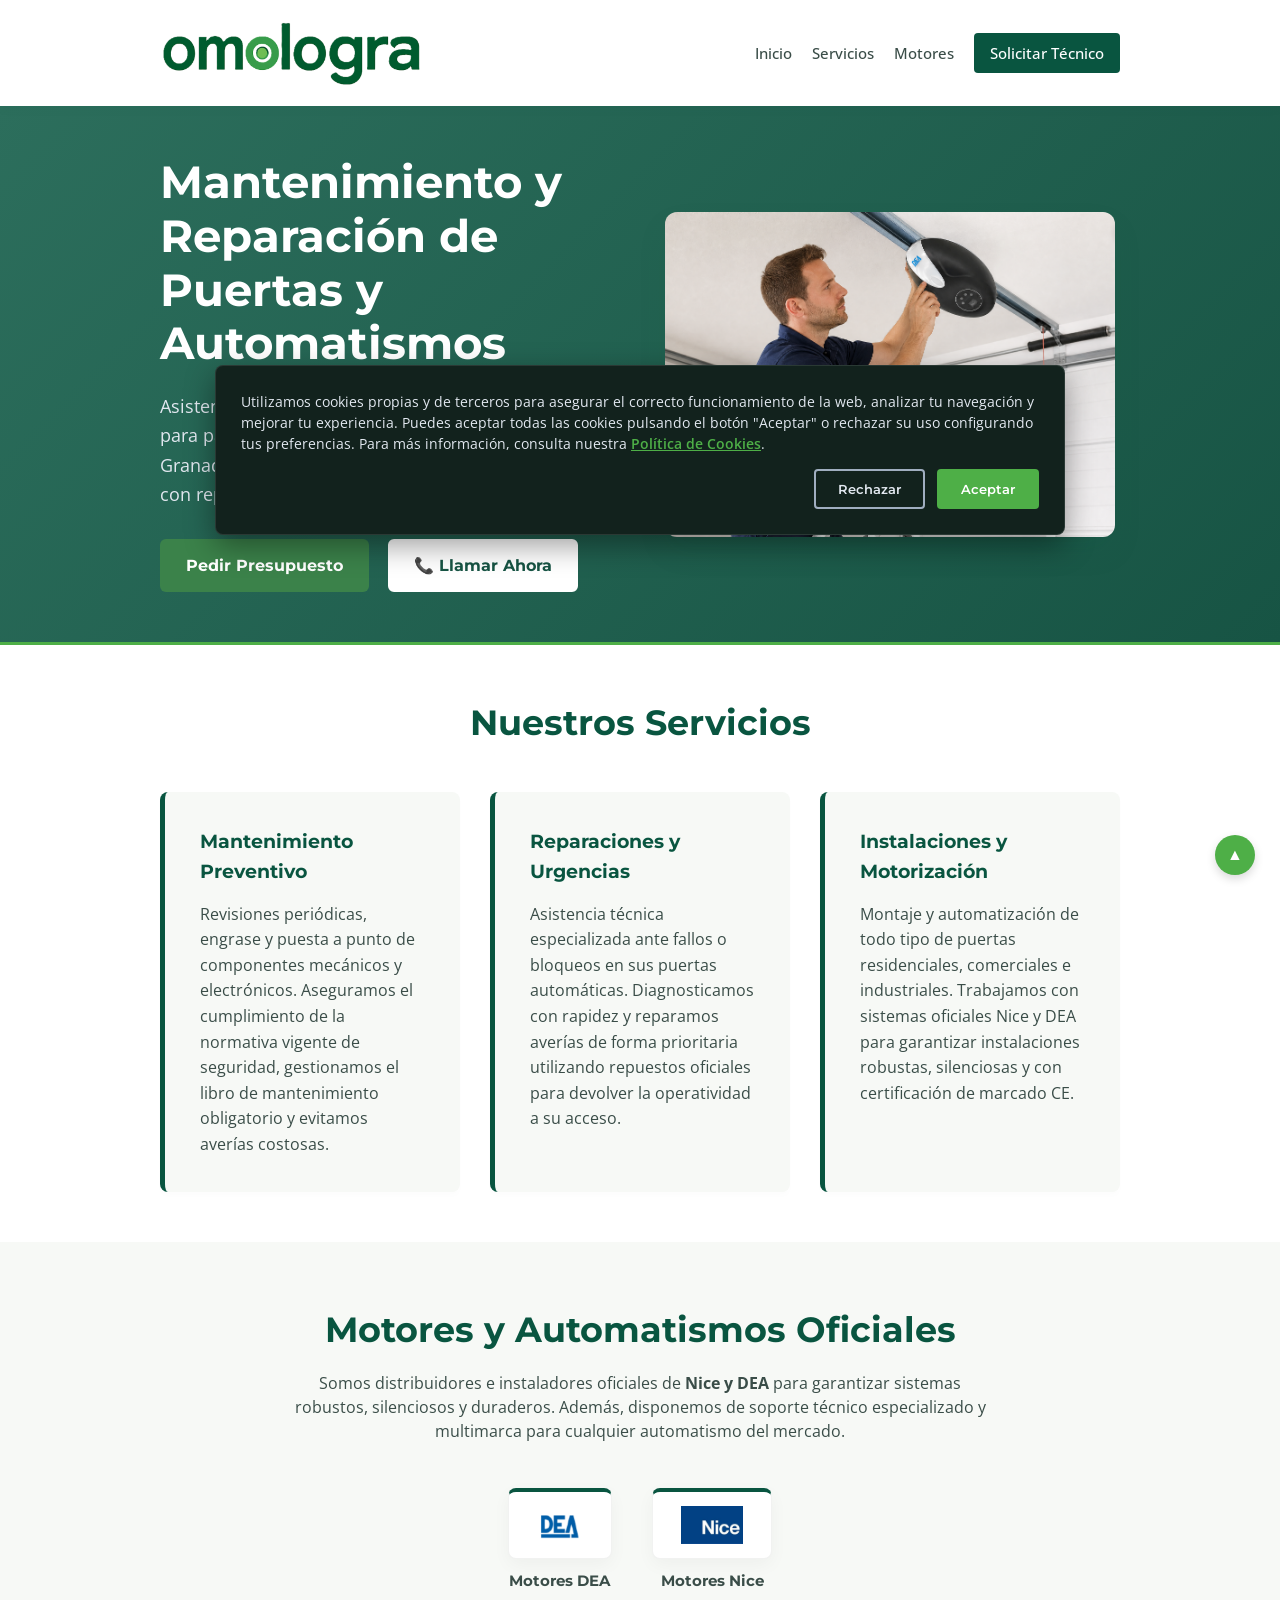
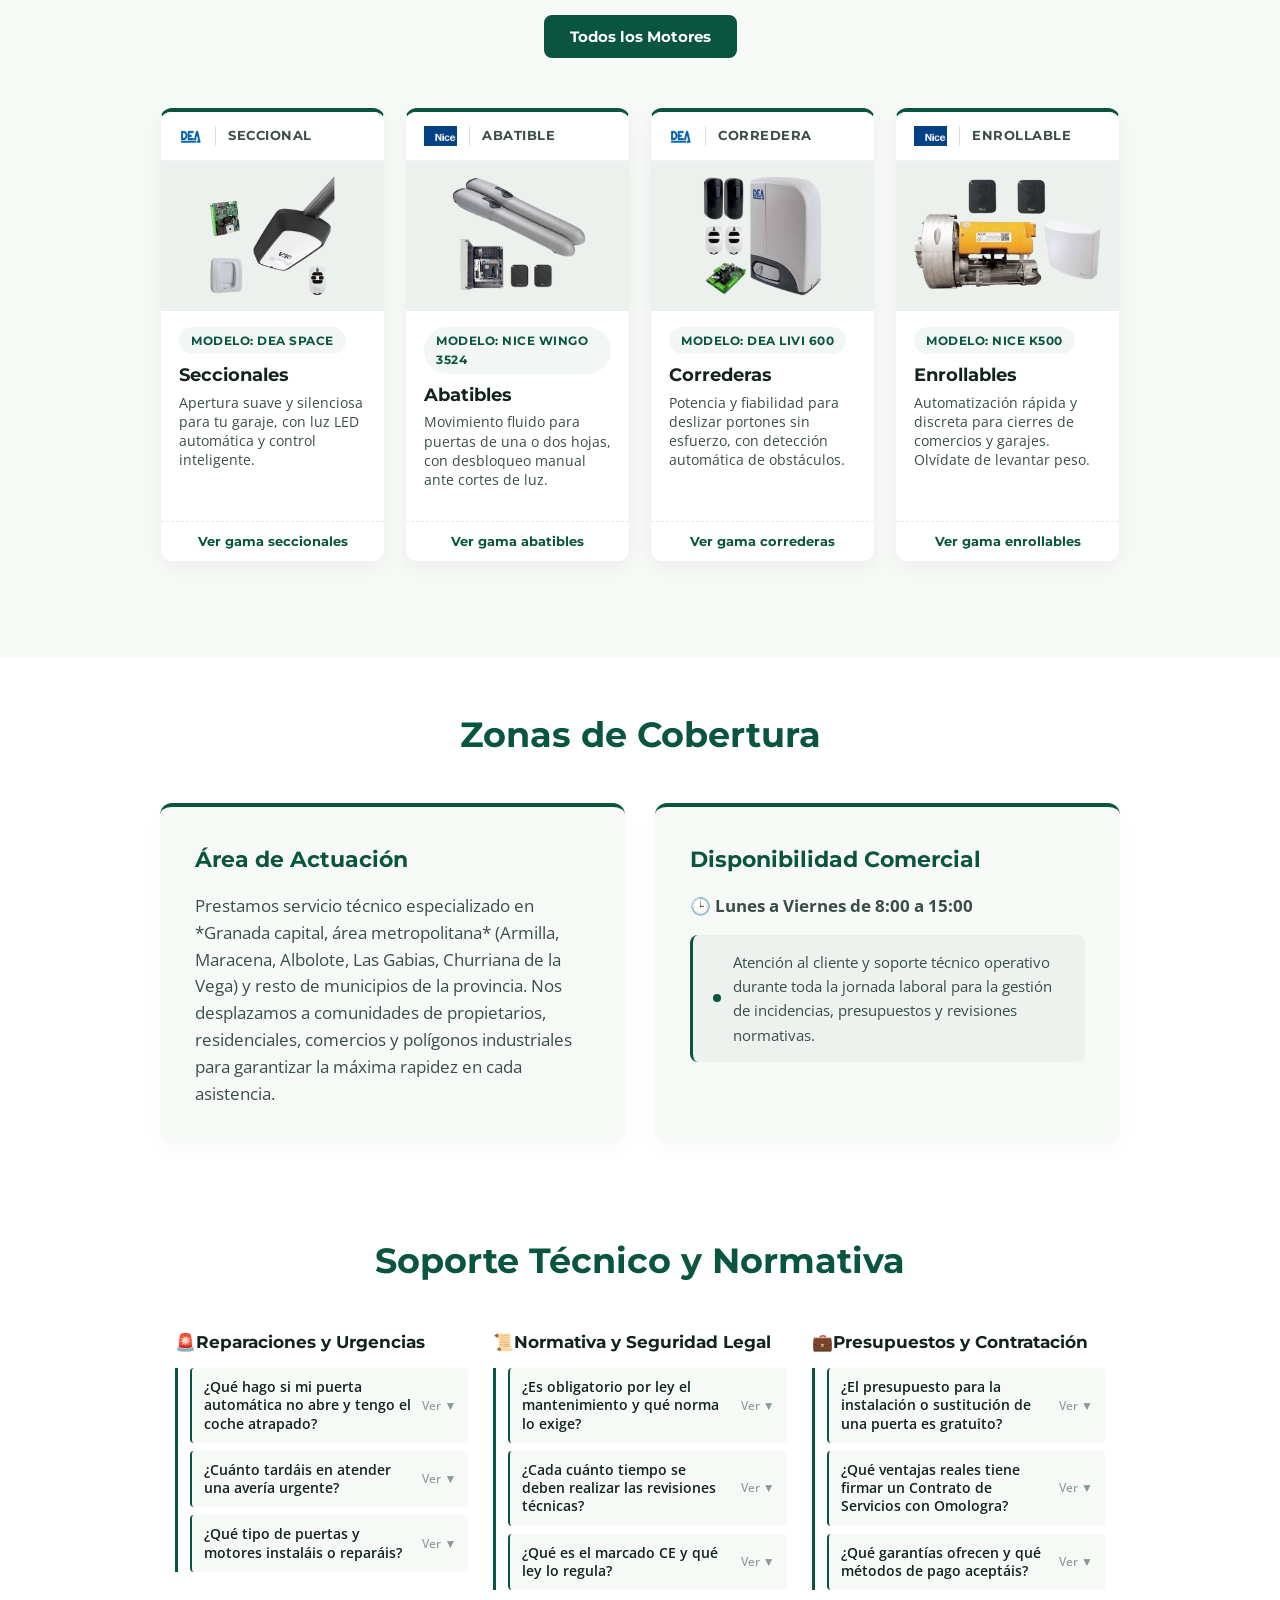
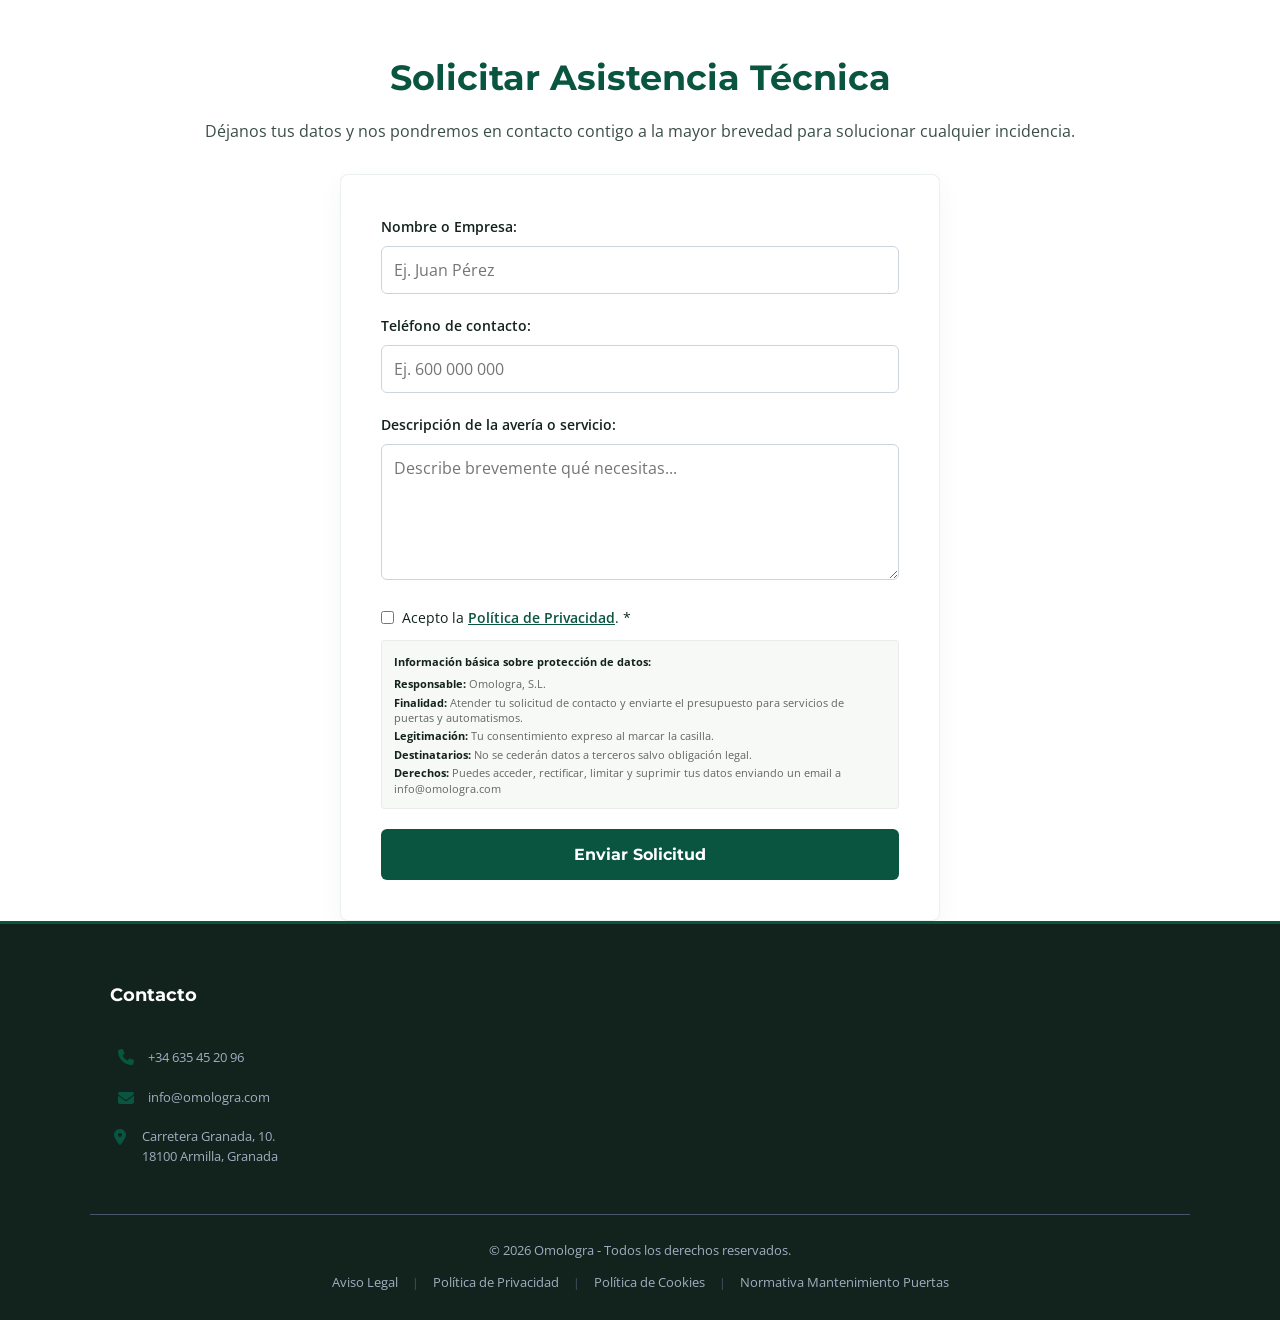
==== commit ffc10481: "18-nov-2026(2)" ====
--- a/index.html
+++ b/index.html
@@ -1,101 +1,90 @@
 <!doctype html>
 <html lang="es">
-  <head>
-    <meta charset="UTF-8" />
-    <meta name="viewport" content="width=device-width, initial-scale=1.0" />
-    <title>Servicios Técnicos y de Mantenimiento | Omologra</title>
-    <link rel="icon" href="img/favicon-sf.png" type="image/png" sizes="32x32" />
-    <link rel="preconnect" href="https://fonts.googleapis.com" />
-    <link rel="preconnect" href="https://fonts.gstatic.com" crossorigin />
-    <link
-      href="https://fonts.googleapis.com/css2?family=Montserrat:wght@500;700&family=Open+Sans:wght@400;600&display=swap"
-      rel="stylesheet"
-    />
-    <link rel="stylesheet" href="css/styles.css" />
-    <!-- Enlace oficial completo de Font Awesome 6 -->
-    <link rel="stylesheet" href="https://cdnjs.cloudflare.com/ajax/libs/font-awesome/6.5.1/css/all.min.css" integrity="sha512-DTOQO9RWCH3ppGqcWaEA1BIZOC6xxalwEsw9c2QQeAIftl+Vegovlnee1c9QX4TctnWMn13TZye+giMm8e2LwA==" crossorigin="anonymous" referrerpolicy="no-referrer" />
-
-  </head>
-
-  <body>
-    <header class="header">
-      <div class="container navbar">
-        <div class="logo">
-          <a href="#inicio"
-            ><img src="img/logo-Omologra.png" alt="Logotipo" class="logo-img"
-          /></a>
-        </div>
-        <nav class="nav">
-          <a href="#inicio">Inicio</a>
-          <a href="#servicios">Servicios</a>
-          <a href="#motores">Motores</a>
-          <a href="#contacto" class="btn-nav">Solicitar Técnico</a>
-        </nav>
-      </div>
-    </header>
-
-    <section id="inicio" class="hero">
-      <div class="container hero-content">
-        <div class="hero-text">
-          <h1>Mantenimiento y Reparación de Puertas y Automatismos</h1>
+
+<head>
+  <meta charset="UTF-8" />
+  <meta name="viewport" content="width=device-width, initial-scale=1.0" />
+  <title>Servicios Técnicos y de Mantenimiento | Omologra</title>
+  <link rel="icon" href="img/favicon-sf.png" type="image/png" sizes="32x32" />
+  <link rel="preconnect" href="https://fonts.googleapis.com" />
+  <link rel="preconnect" href="https://fonts.gstatic.com" crossorigin />
+  <link href="https://fonts.googleapis.com/css2?family=Montserrat:wght@500;700&family=Open+Sans:wght@400;600&display=swap" rel="stylesheet"/>
+  <link rel="stylesheet" href="css/style copy.css" />
+  <link rel="stylesheet" href="https://cdnjs.cloudflare.com/ajax/libs/font-awesome/6.5.1/css/all.min.css" integrity="sha512-DTOQO9RWCH3ppGqcWaEA1BIZOC6xxalwEsw9c2QQeAIftl+Vegovlnee1c9QX4TctnWMn13TZye+giMm8e2LwA==" crossorigin="anonymous" referrerpolicy="no-referrer" />
+</head>
+
+<body>
+  <header class="header">
+    <div class="container navbar">
+      <div class="logo">
+        <a href="#inicio"><img src="img/logo-Omologra.png" alt="Logotipo" class="logo-img"/></a>
+      </div>
+      <nav class="nav">
+        <a href="#inicio">Inicio</a>
+        <a href="#servicios">Servicios</a>
+        <a href="#motores">Motores</a>
+        <a href="#contacto" class="btn-nav">Solicitar Técnico</a>
+      </nav>
+    </div>
+  </header>
+
+  <section id="inicio" class="hero">
+    <div class="container hero-content">
+      <div class="hero-text">
+        <h1>Mantenimiento y Reparación de Puertas y Automatismos</h1>
+        <p>
+          Asistencia técnica profesional, rápida y garantizada para particulares, comunidades y empresas en Granada. Solucionamos cualquier avería e instalación con repuestos de máxima calidad.
+        </p>
+        <div class="hero-buttons">
+          <a href="#contacto" class="btn-primary">Pedir Presupuesto</a>
+          <a href="tel:+34635452096" class="btn-secondary">📞 Llamar Ahora</a>
+        </div>
+      </div>
+
+      <div class="hero-image">
+        <img src="img/portada.png" alt="Mantenimiento de puertas automáticas en Granada"/>
+      </div>
+    </div>
+  </section>
+
+<!-- SECCIÓN DE SERVICIOS -->
+  <section id="servicios" class="services">
+    <div class="container">
+      <h2 class="section-title">Nuestros Servicios</h2>
+      <div class="services-grid">
+        <div class="service-card">
+          <h3>Mantenimiento Preventivo</h3>
           <p>
-            Asistencia técnica profesional, rápida y garantizada para particulares, comunidades y empresas en Granada. Solucionamos cualquier avería e instalación con repuestos de máxima calidad.
+            Revisiones periódicas, engrase y puesta a punto de componentes mecánicos y electrónicos. Aseguramos el cumplimiento de la normativa vigente de seguridad, gestionamos el libro de mantenimiento obligatorio y evitamos averías costosas.
           </p>
-          <div class="hero-buttons">
-            <a href="#contacto" class="btn-primary">Pedir Presupuesto</a>
-            <a href="tel:+34635452096" class="btn-secondary">📞 Llamar Ahora</a>
-          </div>
-        </div>
-
-        <div class="hero-image">
-          <img
-            src="img/portada.png"
-            alt="Mantenimiento de puertas automáticas en Granada"
-          />
-        </div>
-      </div>
-    </section>
-
-    <!-- SECCIÓN DE SERVICIOS -->
-    <section id="servicios" class="services">
-      <div class="container">
-        <h2 class="section-title">Nuestros Servicios</h2>
-        <div class="services-grid">
-          <div class="service-card">
-            <h3>Mantenimiento Preventivo</h3>
-            <p>
-              Revisiones periódicas, engrase y puesta a punto de componentes mecánicos y electrónicos. Aseguramos el cumplimiento de la normativa vigente de seguridad, gestionamos el libro de mantenimiento obligatorio y evitamos averías costosas.
-            </p>
-          </div>
-          <div class="service-card">
-            <h3>Reparaciones y Urgencias</h3>
-            <p>
-              Asistencia técnica especializada ante fallos o bloqueos en sus puertas automáticas. Diagnosticamos con rapidez y reparamos averías de forma prioritaria utilizando repuestos oficiales para devolver la operatividad a su acceso.
-            </p>
-          </div>
-          <div class="service-card">
-            <h3>Instalaciones y Motorización</h3>
-            <p>
-              Montaje y automatización de todo tipo de puertas residenciales, comerciales e industriales. Trabajamos con sistemas oficiales Nice y DEA para garantizar instalaciones robustas, silenciosas y con certificación de marcado CE.
-            </p>
-          </div>
-        </div>
-      </div>
-    </section>
-
-    <!-- SECCIÓN DE MOTORES Y AUTOMATISMOS (CORREGIDA COMPLETA) -->
-    <section id="motores" class="motores-section">
+        </div>
+        <div class="service-card">
+          <h3>Reparaciones y Urgencias</h3>
+          <p>
+            Asistencia técnica especializada ante fallos o bloqueos en sus puertas automáticas. Diagnosticamos con rapidez y reparamos averías de forma prioritaria utilizando repuestos oficiales para devolver la operatividad a su acceso.
+          </p>
+        </div>
+        <div class="service-card">
+          <h3>Instalaciones y Motorización</h3>
+          <p>
+            Montaje y automatización de todo tipo de puertas residenciales, comerciales e industriales. Trabajamos con sistemas oficiales Nice y DEA para garantizar instalaciones robustas, silenciosas y con certificación de marcado CE.
+          </p>
+        </div>
+      </div>
+    </div>
+  </section>
+  
+<section id="motores" class="motores-section">
   <div class="container">
     <h2 class="section-title">Motores y Automatismos Oficiales</h2>
     <p class="section-subtitle">Somos distribuidores e instaladores oficiales de <strong>Nice y DEA</strong> para garantizar sistemas robustos, silenciosos y duraderos. Además, disponemos de soporte técnico especializado y multimarca para cualquier automatismo del mercado.</p>
 
-    <!-- Filtros de Marca -->
     <div class="motores-filtros-contenedor">
       <div class="fila-filtro-inferior">
         <!-- Botón DEA -->
         <button class="btn-filtro" onclick="filtrarMotores('dea')">
           <div class="btn-logo-container logo-dea-bg">
-            <img src="img/DeaLogo.png" alt="Logo DEA" class="btn-logo-img">
+            <img src="img/Dea-logo.png" alt="Logo DEA" class="btn-logo-img">
           </div>
           <span class="btn-leyenda">Motores DEA</span>
         </button>
@@ -103,7 +92,7 @@
         <!-- Botón Nice -->
         <button class="btn-filtro" onclick="filtrarMotores('nice')">
           <div class="btn-logo-container logo-nice-bg">
-            <img src="img/NiceLogo.png" alt="Logo Nice" class="btn-logo-img">
+            <img src="img/Nice-logo.png" alt="Logo Nice" class="btn-logo-img">
           </div>
           <span class="btn-leyenda">Motores Nice</span>
         </button>
@@ -116,216 +105,117 @@
       </div>    
     </div>
   
-    <!-- Cuadrícula de Productos -->
-    <div class="motores-grid">
-
-      <!-- 1. DEA Livi 4 -->
-      <div class="motor-card" data-marca="dea">
-        <div class="badge-marca marca-dea">
-          <img src="img/DeaLogo.png" alt="Logo DEA" class="logo-marca-img">
-        </div>
-        <div class="motor-img-placeholder"> 
-          <img src="img/DeaLivi4.png" alt="Motor DeaLivi4"> 
-        </div>
-        <div class="motor-info">
-          <h3>DEA Livi 4 </h3>
-          <p>Automatismo para puertas correderas residenciales de hasta 400 kg. Diseño compacto, funcionamiento silencioso y máxima fiabilidad.</p>
-          <div class="motor-footer">
-            <button class="btn-comprar" onclick="irAContacto('DEA Livi 4')">Solicitar Presupuesto</button>
-          </div>
-        </div>
-      </div>
-
-      <!-- 2. Nice Road 400 -->
-      <div class="motor-card" data-marca="nice">
-        <div class="badge-marca marca-nice">
-          <img src="img/NiceLogo.png" alt="Logo Nice" class="logo-marca-img">
-        </div>
-        <div class="motor-img-placeholder">
-          <img src="img/NiceRoad-400.png" alt="Motor Nice Road 400">
-        </div>
-        <div class="motor-info">
-          <h3>Nice Road 400</h3>
-          <p>Ideal para puertas correderas residenciales de hasta 400 kg. Sistema inteligente de detección de obstáculos y autoaprendizaje.</p>
-          <div class="motor-footer">
-            <button class="btn-comprar" onclick="irAContacto('Nice Road 400')">Solicitar Presupuesto</button>
-          </div>
-        </div>
-      </div>
-
-      <!-- 3. DEA TEO 700 -->
-      <div class="motor-card" data-marca="dea">
-        <div class="badge-marca marca-dea">
-          <img src="img/DeaLogo.png" alt="Logo DEA" class="logo-marca-img">
-        </div>
-        <div class="motor-img-placeholder">
-          <img src="img/TEO-700.png" alt="Motor DEA TEO 700">
-        </div>
-        <div class="motor-info">
-          <h3>DEA TEO 700</h3>
-          <p>Operador electromecánico de 24 V para automatizar puertas de garaje seccionales y basculantes de muelles residenciales de hasta 9 m².</p>
-          <div class="motor-footer">
-            <button class="btn-comprar" onclick="irAContacto('DEA TEO 700')">Solicitar Presupuesto</button>
-          </div>
-        </div>
-      </div>
-
-      <!-- 4. Nice Spider 800 -->
-      <div class="motor-card" data-marca="nice">
-        <div class="badge-marca marca-nice">
-          <img src="img/NiceLogo.png" alt="Logo Nice" class="logo-marca-img">
-        </div>
-        <div class="motor-img-placeholder">
-          <img src="img/Spider_800.png" alt="Motor Nice Spider 800">
-        </div>
-        <div class="motor-info">
-          <h3>Nice Spider 800</h3>
-          <p>Motorreductor inteligente diseñado para puertas de garaje seccionales y basculantes. Destaca por su conectividad Wi-Fi integrada.</p>
-          <div class="motor-footer">
-            <button class="btn-comprar" onclick="irAContacto('Nice Spider 800')">Solicitar Presupuesto</button>
-          </div>
-        </div>
-      </div>
-
-      <!-- 5. DEA Space -->
-      <div class="motor-card" data-marca="dea">
-        <div class="badge-marca marca-dea">
-          <img src="img/DeaLogo.png" alt="Logo DEA" class="logo-marca-img">
-        </div>
-        <div class="motor-img-placeholder">
-          <img src="img/Dea_Space.png" alt="Motor DEA Space">
-        </div>
-        <div class="motor-info">
-          <h3>DEA Space</h3>
-          <p>Para uso residencial y semi-intensivo, destaca por su velocidad de arrastre de 24 cm/s y su silenciosa guía de correa reforzada.</p>
-          <div class="motor-footer">
-            <button class="btn-comprar" onclick="irAContacto('DEA Space')">Solicitar Presupuesto</button>
-          </div>
-        </div>
-      </div>
-
-      <!-- 6. Nice Wingokit 3524 -->
-      <div class="motor-card" data-marca="nice">
-        <div class="badge-marca marca-nice">
-          <img src="img/NiceLogo.png" alt="Logo Nice" class="logo-marca-img">
-        </div>
-        <div class="motor-img-placeholder">
-          <img src="img/nice-wingokit3524.png" alt="Motor Nice Wingokit 3524">
-        </div>
-        <div class="motor-info">
-          <h3>Nice Wingokit 3524</h3>
-          <p>Kit electromecánico de 24 Vdc diseñado para automatizar puertas batientes residenciales con hojas de hasta 3,5 metros.</p>
-          <div class="motor-footer">
-            <button class="btn-comprar" onclick="irAContacto('Nice Wingokit 3524')">Solicitar Presupuesto</button>
-          </div>
-        </div>
-      </div>
-
-      <!-- 7. MOTOR DE PRUEBA OCULTO (Aparecerá dinámicamente) -->
-      <div class="motor-card oculto" data-marca="dea">
-        <div class="badge-marca marca-dea">
-          <img src="img/DeaLogo.png" alt="Logo DEA" class="logo-marca-img">
-        </div>
-        <div class="motor-img-placeholder"> 
-          <img src="img/DeaLivi4.png" alt="Motor de Prueba"> 
-        </div>
-        <div class="motor-info">
-          <h3>DEA Livi Test 900 (Prueba)</h3>
-          <p>Este es el motor de prueba oculto. Demuestra cómo el sistema expande la cuadrícula dinámicamente sin romper las filas de 3 columnas.</p>
-          <div class="motor-footer">
-            <button class="btn-comprar" onclick="irAContacto('DEA Livi Test 900')">Solicitar Presupuesto</button>
-          </div>
-        </div>
-      </div>
-
-      <!-- 8. MOTOR DE PRUEBA OCULTO (Aparecerá dinámicamente) -->
-      <div class="motor-card oculto" data-marca="dea">
-        <div class="badge-marca marca-dea">
-          <img src="img/DeaLogo.png" alt="Logo DEA" class="logo-marca-img">
-        </div>
-        <div class="motor-img-placeholder"> 
-          <img src="img/DeaLivi4.png" alt="Motor de Prueba"> 
-        </div>
-        <div class="motor-info">
-          <h3>DEA Livi Test 900 (Prueba)</h3>
-          <p>Este es el motor de prueba oculto. Demuestra cómo el sistema expande la cuadrícula dinámicamente sin romper las filas de 3 columnas.</p>
-          <div class="motor-footer">
-            <button class="btn-comprar" onclick="irAContacto('DEA Livi Test 900')">Solicitar Presupuesto</button>
-          </div>
-        </div>
-      </div>
-
-      <!-- 9. MOTOR DE PRUEBA OCULTO (Aparecerá dinámicamente) -->
-      <div class="motor-card" data-marca="nice">
-        <div class="badge-marca marca-nice">
-          <img src="img/NiceLogo.png" alt="Logo Nice" class="logo-marca-img">
-        </div>
-        <div class="motor-img-placeholder"> 
-          <img src="img/NiceWingokit3524.png" alt="Motor de Prueba"> 
-        </div>
-        <div class="motor-info">
-          <h3>Nice Wingokit 3524 (Prueba)</h3>
-          <p>Este es el motor de prueba oculto. Demuestra cómo el sistema expande la cuadrícula dinámicamente sin romper las filas de 3 columnas.</p>
-          <div class="motor-footer">
-            <button class="btn-comprar" onclick="irAContacto('Nice Wingokit 3524')">Solicitar Presupuesto</button>
-          </div>
-        </div>
-      </div>
-
-      <!-- 10. MOTOR DE PRUEBA OCULTO (Aparecerá dinámicamente) -->
-      <div class="motor-card" data-marca="nice">
-        <div class="badge-marca marca-nice">
-          <img src="img/NiceLogo.png" alt="Logo Nice" class="logo-marca-img">
-        </div>
-        <div class="motor-img-placeholder"> 
-          <img src="img/NiceWingokit3524.png" alt="Motor de Prueba"> 
-        </div>
-        <div class="motor-info">
-          <h3>Nice Wingokit 3524 (Prueba)</h3>
-          <p>Este es el motor de prueba oculto. Demuestra cómo el sistema expande la cuadrícula dinámicamente sin romper las filas de 3 columnas.</p>
-          <div class="motor-footer">
-            <button class="btn-comprar" onclick="irAContacto('Nice Wingokit 3524')">Solicitar Presupuesto</button>
-          </div>
-        </div>
-      </div>
-
-    </div> <!-- Cierre de .motores-grid -->
-
-    <!-- Botón "Mostrar más" -->
-    <div class="ver-mas-motores-contenedor">
-      <button id="btn-ver-mas-motores" class="btn-ver-mas-estilo" onclick="mostrarMasTodos()">
-        Mostrar más motores
-      </button>
-    </div>
-
-  </div>
+<!-- CONTENEDOR PRINCIPAL DEL ESCAPARATE HORIZONTAL -->
+<div class="escaparate-wrapper">
+  
+  <!-- LA FILA PRINCIPAL: Las 4 tarjetas estrella alineadas horizontalmente -->
+  <div class="motores-grid-cuatro">
+
+  <!-- Tarjeta 1: Seccional (Destacado) -->
+  <div class="motor-card" data-marca="dea" data-tipo="seccional">
+  <div class="badge-marca marca-dea">
+    <img src="img/Dea-logo.png" alt="Logo DEA" class="logo-marca-img">
+    <span class="badge-tipo-texto">Seccional</span>
+  </div>
+  <div class="motor-img-placeholder"><img src="img/DeaSpace.png" alt="Motor DEA Space"></div>
+  <div class="motor-info">
+    <span class="motor-tag">Modelo: DEA Space</span>
+    <h3>Seccionales</h3>
+    <p>Apertura suave y silenciosa para tu garaje, con luz LED automática y control inteligente.</p>
+    </div>
+  <button class="btn-ver-gama-card" onclick="desplegarGama('seccional', this)">Ver gama seccionales</button>
+</div>
+
+    <!-- Tarjeta 2: Abatible (Destacado) -->
+    <div class="motor-card" data-marca="nice" data-tipo="abatible">
+      <div class="badge-marca marca-nice"><img src="img/Nice-logo.png" alt="Logo Nice" class="logo-marca-img">
+      <span class="badge-tipo-texto">Abatible</span></div>
+      <div class="motor-img-placeholder"><img src="img/kitWingo3524.png" alt="Motor Nice Wingo 3524"></div>
+      <div class="motor-info">
+        <span class="motor-tag">Modelo: Nice Wingo 3524</span>
+        <h3>Abatibles</h3>
+        <p>Movimiento fluido para puertas de una o dos hojas, con desbloqueo manual ante cortes de luz.</p>
+      </div>
+      <button class="btn-ver-gama-card" onclick="desplegarGama('abatible', this)">Ver gama abatibles</button>
+    </div>
+
+    <!-- Tarjeta 3: Corredera (Destacado) -->
+    <div class="motor-card" data-marca="dea" data-tipo="corredera">
+      <div class="badge-marca marca-dea"><img src="img/Dea-logo.png" alt="Logo DEA" class="logo-marca-img">
+      <span class="badge-tipo-texto">Corredera</span></div>
+      <div class="motor-img-placeholder"><img src="img/Livi600.png" alt="Motor DeaLivi"></div>
+      <div class="motor-info">
+        <span class="motor-tag">Modelo: DEA Livi 600</span>
+        <h3>Correderas</h3>
+        <p>Potencia y fiabilidad para deslizar portones sin esfuerzo, con detección automática de obstáculos.</p>
+      </div>
+      <button class="btn-ver-gama-card" onclick="desplegarGama('corredera', this)">Ver gama correderas</button>
+    </div>
+
+    <!-- Tarjeta 4: Enrollable (Destacado) -->
+    <div class="motor-card" data-marca="nice" data-tipo="enrollable">
+      <div class="badge-marca marca-nice"><img src="img/Nice-logo.png" alt="Logo Nice" class="logo-marca-img">
+      <span class="badge-tipo-texto">Enrollable</span></div>
+      <div class="motor-img-placeholder"><img src="img/acm_k500.png" alt="Motor Nice K500"></div>
+      <div class="motor-info">
+        <span class="motor-tag">Modelo: Nice K500</span>
+        <h3>Enrollables</h3>
+        <p>Automatización rápida y discreta para cierres de comercios y garajes. Olvídate de levantar peso.</p>
+      </div>
+      <button class="btn-ver-gama-card" onclick="desplegarGama('enrollable', this)">Ver gama enrollables</button>
+    </div>
+  </div> <!-- Fin .motores-grid-cuatro -->
+
+  <!-- ZONA DE EXPANSIÓN INFERIOR DINÁMICA -->
+<div class="paneles-gama-desplegables">
+  <div id="gama-seccional" class="gama-desplegable-bloque" style="display: none;">
+    <h3 class="categoria-label-superior">Modelos Puertas Seccionales</h3>
+    <div class="motores-lista-horizontal"></div>
+  </div>
+
+  <div id="gama-abatible" class="gama-desplegable-bloque" style="display: none;">
+    <h3 class="categoria-label-superior">Modelos Puertas Abatibles</h3>
+    <div class="motores-lista-horizontal"></div>
+  </div>
+
+  <div id="gama-corredera" class="gama-desplegable-bloque" style="display: none;">
+    <h3 class="categoria-label-superior">Modelos Puertas Correderas</h3>
+    <div class="motores-lista-horizontal"></div>
+  </div>
+
+  <div id="gama-enrollable" class="gama-desplegable-bloque" style="display: none;">
+    <h3 class="categoria-label-superior">Modelos Persianas Enrollables</h3>
+    <div class="motores-lista-horizontal"></div>
+  </div>
+</div>
+  
+</div>
+</div>
 </section>
 
-    <section id="cobertura" class="coverage">
-      <div class="container">
-        <h2 class="section-title">Zonas de Cobertura</h2>
-
-        <div class="coverage-layout">
-          <div class="coverage-box info-box">
-            <h3>Área de Actuación</h3>
-            <p>
-              Prestamos servicio técnico especializado en *Granada capital, área metropolitana* (Armilla, Maracena, Albolote, Las Gabias, Churriana de la Vega) y resto de municipios de la provincia. Nos desplazamos a comunidades de propietarios, residenciales, comercios y polígonos industriales para garantizar la máxima rapidez en cada asistencia.
-            </p>
-          </div>
-
-          <div class="coverage-box status-box">
-            <h3>Disponibilidad Comercial</h3>
-            <p class="horario-destacado">🕒 Lunes a Viernes de 8:00 a 15:00</p>
+  <section id="cobertura" class="coverage">
+    <div class="container">
+      <h2 class="section-title">Zonas de Cobertura</h2>
+      <div class="coverage-layout">
+        <div class="coverage-box info-box">
+          <h3>Área de Actuación</h3>
+          <p>
+            Prestamos servicio técnico especializado en *Granada capital, área metropolitana* (Armilla, Maracena, Albolote, Las Gabias, Churriana de la Vega) y resto de municipios de la provincia. Nos desplazamos a comunidades de propietarios, residenciales, comercios y polígonos industriales para garantizar la máxima rapidez en cada asistencia.
+          </p>
+        </div>
+        <div class="coverage-box status-box">
+          <h3>Disponibilidad Comercial</h3>
+          <p class="horario-destacado">🕒 Lunes a Viernes de 8:00 a 15:00</p>
             <div class="service-badge">
               <span class="live-dot"></span>
               <p>
                 Atención al cliente y soporte técnico operativo durante toda la jornada laboral para la gestión de incidencias, presupuestos y revisiones normativas.
               </p>
             </div>
-          </div>
-        </div>
-      </div>
-    </section>
+        </div>
+      </div>
+    </div>
+  </section>
 
     <section id="soporte" class="faqs-section">
       <div class="container">
@@ -550,7 +440,6 @@
     <div class="footer-col footer-map">
       <iframe src="https://www.google.com/maps/embed?pb=!1m18!1m12!1m3!1d13946.741538192553!2d-3.6320325753333833!3d37.14664515625772!2m3!1f0!2f0!3f0!3m2!1i1024!2i768!4f13.1!3m3!1m2!1s0xd71fb7809e7617d%3A0xd9f57430525c342d!2sCtra.%20Granada%2C%2010%2C%2018100%20Armilla%2C%20Granada!5e1!3m2!1ses!2ses!4v1793695484101!5m2!1ses!2ses" width="600" height="450" style="border:0;" allowfullscreen="" loading="lazy" referrerpolicy="strict-origin-when-cross-origin"></iframe>
     </div>
-
   </div>
 
   <!-- BARRA INFERIOR: Copyright y Enlaces de Ley -->
@@ -588,6 +477,6 @@
       </div>
     </div>
 
-    <script src="js/script copy 2.js"></script>
+    <script src="js/script copy.js"></script>
   </body>
 </html>
--- a/css/style copy.css
+++ b/css/style copy.css
@@ -0,0 +1,1621 @@
+/* ==========================================================================
+   VARIABLES DE DISEÑO (Oficiales de Omologra)
+   ========================================================================== */
+:root {
+    --primary-color: #095540;    /* Verde corporativo principal (Tu marca) */
+    --secondary-color: #4EAF47;  /* Verde manzana vibrante (Para botones y llamadas a la acción) */
+    --dark-color: #12221D;       /* Verde casi negro muy elegante para títulos oscuros o fondos */
+    --light-color: #F7F9F6;      /* Blanco lino/hueso del fondo del logo para secciones alternas */
+    --text-color: #3A4D48;       /* Gris verdoso corporativo para una lectura cómoda en párrafos */
+    
+    /* Variables de Fuentes */
+    --font-titles: 'Montserrat', sans-serif;
+    --font-body: 'Open Sans', sans-serif;
+}
+
+/* ==========================================================================
+   ESTILOS GENERALES Y RESET
+   ========================================================================== */
+* {
+    box-sizing: border-box;
+    margin: 0;
+    padding: 0;
+    font-family: var(--font-body);
+}
+
+html {
+    scroll-behavior: smooth;
+}
+
+body {
+    background-color: #ffffff;
+    color: var(--text-color);
+    line-height: 1.6;
+}
+
+section {
+    scroll-margin-top: 90px; 
+}
+
+.container {
+    max-width: 1000px;
+    margin: 0 auto;
+    padding: 0 20px;
+}
+
+h1, h2, h3, h4 {
+    font-family: var(--font-titles);
+    color: var(--dark-color);
+    font-weight: 700;
+}
+
+h2.section-title {
+    text-align: center;
+    font-size: clamp(1.5rem, 4vw, 2.2rem);
+    margin-bottom: 40px;
+    color: var(--primary-color);
+}
+
+.marca {
+    font-weight: bold;
+    color: var(--dark-color);
+}
+
+/* ==========================================================================
+   PÁGINAS LEGALES Y TABLAS
+   ========================================================================== */
+.legal-content { padding: 60px 20px; max-width: 800px; margin: 0 auto; }
+.legal-content h1 { 
+    font-size: clamp(1.6rem, 6vw, 2.4rem);
+    margin-bottom: 30px; 
+    color: var(--primary-color); 
+}
+.legal-content h2 { 
+    font-size: clamp(1.15rem, 4vw, 1.4rem);
+    margin: 30px 0 15px 0; 
+    color: var(--primary-color); 
+}
+.legal-content p, .legal-content li { margin-bottom: 15px; color: var(--dark-color); text-align: justify; }
+.legal-content ul { margin-left: 20px; margin-bottom: 15px; }
+
+.legal-content table {
+    width: 100%;
+    border-collapse: collapse;
+    margin: 25px 0;
+}
+.legal-content th, .legal-content td {
+    border: 1px solid #ddd;
+    padding: 12px;
+    text-align: left;
+}
+.legal-content th {
+    background-color: var(--primary-color);
+    color: #ffffff;
+    font-family: var(--font-titles);
+    text-align: center;
+}
+.legal-content td {
+    color: var(--text-color);
+}
+
+.legal-data-list {
+    list-style-type: none;
+    padding: 0;
+    margin: 15px 0;
+}
+.legal-data-list li {
+    font-size: 0.95rem;
+    line-height: 1.6;
+    margin-bottom: 8px;
+    color: var(--text-color);
+}
+
+/* ==========================================================================
+   CABECERA Y NAVEGACIÓN
+   ========================================================================== */
+.header {
+    background: #ffffff;
+    box-shadow: 0 2px 10px rgba(9, 85, 64, 0.06);
+    position: sticky;
+    top: 0;
+    z-index: 100;
+    padding: 10px 0;
+}
+
+.logo-img {
+    height: 70px;
+    width: auto;        
+    display: block;     
+}
+
+.navbar {
+    display: flex;
+    justify-content: space-between;
+    align-items: center;
+    padding: 8px 20px;
+}
+
+.nav {
+    display: flex;
+    align-items: center;
+    gap: 20px;
+}
+
+.nav a {
+    color: var(--text-color);
+    text-decoration: none;
+    font-weight: 500;
+    font-size: 15px;
+    transition: color 0.2s ease;
+}
+
+.nav a:hover {
+    color: var(--primary-color); 
+}
+
+.btn-nav {
+    background-color: var(--primary-color);
+    color: white !important;
+    padding: 8px 16px;
+    border-radius: 4px;
+    font-weight: 600;
+    transition: background 0.2s ease !important;
+}
+
+.btn-nav:hover {
+    background: #489c59;
+}
+
+.btn-nav1 {
+    display: inline-block;
+    background: var(--secondary-color);
+    color: white !important;
+    padding: 3px 10px;
+    font-size: 10px;
+    text-decoration: none;
+    border-radius: 15px;
+    transition: background 0.2s ease, transform 0.2s ease, box-shadow 0.2s ease !important;
+}
+
+.btn-nav1:hover {
+    background: #489c59;
+    transform: translateY(-1px);
+    box-shadow: 0 3px 8px rgba(0, 0, 0, 0.1);
+}
+
+/* ==========================================================================
+   HERO SECCIÓN
+   ========================================================================== */
+.hero {
+    background: linear-gradient(135deg, #2c6e5c 0%, #175444 100%);
+    padding: 50px 0;
+    border-bottom: 3px solid var(--secondary-color);
+}
+
+.hero-content {
+    display: flex;
+    align-items: center;
+    justify-content: space-between;
+    gap: 40px;
+}
+
+.hero-text {
+    flex: 1;
+    max-width: 50%;
+    text-align: left;
+}
+
+.hero-text h1 {
+    font-size: clamp(1.8rem, 5vw, 2.8rem);
+    color: #ffffff; 
+    margin-bottom: 20px;
+    line-height: 1.2;
+}
+
+.hero-text p {
+    font-size: clamp(1rem, 2.5vw, 1.15rem);
+    color: #e2e8f0;
+    margin-bottom: 30px;
+}
+
+.hero-buttons a {
+    text-decoration: none;
+    padding: 12px 24px;
+    font-weight: bold;
+    border-radius: 6px;
+    display: inline-block;
+    margin-right: 15px;
+    font-family: var(--font-titles);
+    transition: all 0.3s ease;
+}
+
+.btn-primary { 
+    background-color: #3b824a;
+    color: white; 
+    border: 2px solid transparent;
+}
+
+.btn-primary:hover { 
+    background-color: #489c59;
+    border-color: #ffffff;
+    transform: translateY(-2px);
+    box-shadow: 0 5px 15px rgba(0, 0, 0, 0.15);
+}
+
+.btn-secondary { 
+    background-color: #ffffff; 
+    color: #175444; 
+    border: 2px solid white;
+}
+
+.btn-secondary:hover { 
+    background-color: rgba(255, 255, 255, 0.9);
+    transform: translateY(-2px); 
+}
+
+.hero-image {
+    flex: 1;
+    max-width: 50%;
+    display: flex;
+    justify-content: center;
+}
+
+.hero-image img {
+    width: 100%;
+    max-width: 450px;
+    height: auto;
+    object-fit: cover;
+    border-radius: 12px;
+    box-shadow: 0 15px 30px rgba(9, 85, 64, 0.08);
+}
+
+/* ==========================================================================
+   SERVICIOS Y COBERTURA
+   ========================================================================== */
+.services {
+    padding: 50px 0;
+    background-color: #ffffff;
+}
+
+.services-grid {
+    display: grid;
+    grid-template-columns: repeat(auto-fit, minmax(300px, 1fr));
+    gap: 30px;
+}
+
+.service-card {
+    background: var(--light-color);
+    padding: 35px;
+    border-radius: 8px;
+    border-left: 5px solid var(--primary-color);
+    box-shadow: 0 4px 6px rgba(0,0,0,0.01);
+    transition: transform 0.3s ease;
+}
+
+.service-card:hover {
+    transform: translateY(-5px);
+    box-shadow: 0 12px 20px rgba(9, 85, 64, 0.06);
+}
+
+.service-card h3 { 
+    margin-bottom: 15px; 
+    color: var(--primary-color);
+}
+
+.coverage {
+    background: #ffffff;
+    padding: 50px 0;
+}
+
+.coverage-layout {
+    display: flex;
+    gap: 30px;
+    justify-content: space-between;
+    margin-top: 20px;
+}
+
+.coverage-box {
+    flex: 1;
+    padding: 35px;
+    background: var(--light-color);
+    border-radius: 12px;
+    border-top: 4px solid var(--primary-color);
+    box-shadow: 0 8px 20px rgba(9, 85, 64, 0.03);
+    transition: transform 0.3s ease;
+}
+
+.coverage-box:hover {
+    transform: translateY(-5px);
+}
+
+.coverage-box h3 {
+    color: var(--primary-color);
+    margin-bottom: 15px;
+    font-size: clamp(1.1rem, 3vw, 1.4rem);
+    font-family: var(--font-titles);
+}
+
+.coverage-box p {
+    color: var(--text-color);
+    font-size: 1.05rem;
+    line-height: 1.6;
+}
+
+.horario-destacado {
+    font-size: 1.25rem;
+    font-weight: 700;
+    color: var(--primary-color);
+    margin-bottom: 15px;
+    display: flex;
+    align-items: center;
+    gap: 8px;
+}
+
+.service-badge {
+    background: rgba(9, 85, 64, 0.04);
+    padding: 15px 20px;
+    border-radius: 8px;
+    border-left: 3px solid var(--primary-color);
+    display: flex;
+    align-items: center;
+    gap: 12px;
+    margin-top: 15px;
+}
+
+.service-badge p {
+    font-size: 0.95rem;
+    color: var(--text-color);
+    margin: 0;
+}
+
+.live-dot {
+    width: 8px;
+    height: 8px;
+    background-color: var(--primary-color);
+    border-radius: 50%;
+    flex-shrink: 0;
+}
+
+/* ==========================================================================
+   SECCIÓN DE FAQS
+   ========================================================================== */
+.faqs-section {
+    background-color: #ffffff;
+    padding: 40px 0;
+}
+
+.bloques-wrapper {
+    display: grid;
+    grid-template-columns: repeat(3, 1fr);
+    gap: 25px;
+    max-width: 1200px;
+    margin: 0 auto;
+    padding: 0 15px;
+    align-items: start;
+}
+
+.bloques {
+    width: 100%;
+}
+
+.bloques h3 {
+    color: var(--dark-color);
+    font-size: 1.05rem;
+    font-weight: 700;
+    margin-top: 0;
+    margin-bottom: 12px;
+    display: flex;
+    align-items: center;
+    gap: 6px;
+}
+
+.faqs-container {
+    width: 100%;
+    display: flex;
+    flex-direction: column;
+    gap: 8px;
+    border-left: 3px solid #095543;
+    padding-left: 12px;
+}
+
+.faq-item {
+    background-color: var(--light-color);
+    border-left: 2px solid var(--primary-color);
+    border-radius: 4px;
+    padding: 10px 12px;
+    transition: background-color 0.2s ease;
+}
+
+.faq-item:hover {
+    background-color: #f1f3f5;
+}
+
+.faq-question {
+    color: var(--dark-color);
+    font-size: 0.88rem;
+    font-weight: 600;
+    cursor: pointer;
+    list-style: none;
+    display: flex;
+    justify-content: space-between;
+    align-items: center;
+    outline: none;
+    line-height: 1.3;
+    user-select: none;
+}
+
+.faq-question::-webkit-details-marker {
+    display: none;
+}
+
+.faq-question::after {
+    content: 'Ver ▼';
+    font-size: 0.75rem;
+    font-weight: 500;
+    color: #8a9a95; 
+white-space: nowrap;
+margin-left: 10px;
+transition: color 0.2s ease;
+}
+.faq-item[open] .faq-question::after {
+content: 'Ocultar ▲';
+color: var(--secondary-color);
+}
+.faq-answer {
+margin-top: 8px;
+padding-top: 8px;
+border-top: 1px solid rgba(0, 0, 0, 0.05);
+}
+.faq-answer p {
+color: var(--text-color);
+font-size: 0.82rem;
+line-height: 1.5;
+margin: 0;
+}
+.faq-answer strong {
+color: var(--primary-color);
+}
+/* ==========================================================================
+ARQUITECTURA DE MOTORES Y AUTOMATISMOS (ESCAPARATE PREMIUM DE 4 COLUMNAS)
+========================================================================== */
+.motores-section {
+padding: 60px 0;
+background-color: var(--light-color);
+font-family: var(--font-body);
+}
+.motores-section .section-title {
+font-family: var(--font-titles);
+color: var(--primary-color);
+text-align: center;
+font-size: 2.2rem;
+margin-bottom: 12px;
+}
+.motores-section .section-subtitle {
+text-align: center;
+color: var(--text-color);
+max-width: 700px;
+margin: 0 auto 40px auto;
+font-size: 1rem;
+line-height: 1.5;
+}
+.motores-filtros-contenedor {
+display: flex;
+flex-direction: column;
+align-items: center;
+gap: 20px;
+margin-bottom: 50px;
+width: 100%;
+}
+.fila-filtro-superior {
+display: flex;
+justify-content: center;
+}
+.fila-filtro-inferior {
+display: flex;
+flex-direction: row;
+justify-content: center;
+gap: 30px;
+width: 100%;
+}
+.btn-filtro {
+display: flex;
+flex-direction: column;
+align-items: center;
+gap: 12px;
+background: none;
+border: none;
+cursor: pointer;
+padding: 5px;
+transition: transform 0.2s ease;
+}
+.btn-filtro:hover {
+transform: translateY(-3px);
+}
+.fila-filtro-superior .btn-filtro {
+background-color: transparent;
+border: 2px solid var(--primary-color);
+padding: 10px 24px;
+border-radius: 8px;
+transition: all 0.3s ease;
+}
+.fila-filtro-superior .btn-filtro .btn-leyenda {
+color: var(--primary-color);
+}
+.fila-filtro-superior .btn-filtro.active {
+background-color: var(--primary-color);
+border-color: var(--primary-color);
+}
+.fila-filtro-superior .btn-filtro.active .btn-leyenda {
+color: #ffffff;
+}
+.btn-logo-container {
+padding: 14px 28px;
+border-radius: 8px;
+background-color: #ffffff;
+border: 1px solid rgba(18, 34, 29, 0.06);
+border-top: 4px solid var(--primary-color);
+box-shadow: 0 6px 18px rgba(18, 34, 29, 0.04);
+display: flex;
+align-items: center;
+justify-content: center;
+transition: all 0.3s ease;
+}
+.btn-logo-img {
+height: 38px;
+width: auto;
+object-fit: contain;
+}
+.btn-leyenda {
+font-family: var(--font-titles);
+font-size: 0.95rem;
+font-weight: bold;
+color: var(--text-color);
+transition: color 0.3s ease;
+}
+.fila-filtro-inferior .btn-filtro.active .btn-logo-container {
+border-top-color: var(--secondary-color) !important;
+box-shadow: 0 6px 20px rgba(78, 175, 71, 0.15);
+transform: translateY(-2px);
+}
+.fila-filtro-inferior .btn-filtro.active .btn-leyenda {
+color: var(--dark-color);
+}
+/* Envoltorio modular del catálogo */
+.escaparate-wrapper {
+width: 100%;
+max-width: 1140px;
+margin: 0 auto;
+display: flex;
+flex-direction: column;
+gap: 35px;
+}
+.bloque-familia {
+width: 100%;
+}
+.categoria-label-superior {
+font-family: var(--font-titles);
+color: var(--text-color);
+font-size: 1.25rem;
+margin: 30px 0 20px 0;
+padding-left: 12px;
+border-left: 4px solid var(--primary-color) !important;
+font-weight: bold;
+width: 100%;
+text-align: left;
+}
+/* La cuadrícula de 4 columnas simétrica */
+.motores-grid-cuatro {
+display: grid;
+grid-template-columns: repeat(4, 1fr);
+gap: 20px;
+width: 100%;
+}
+
+/* Botón de "Ver gama" integrado al final de la propia tarjeta */
+.btn-ver-gama-card {
+  width: 100%;
+  background-color: transparent;
+  color: var(--primary-color);
+  font-family: var(--font-titles);
+  border: none;
+  border-top: 1px dashed rgba(18, 34, 29, 0.1);
+  padding: 12px;
+  font-size: 0.8rem;
+  font-weight: bold;
+  cursor: pointer;
+  text-align: center;
+  transition: background-color 0.2s ease;
+}
+
+.btn-ver-gama-card:hover {
+  background-color: rgba(9, 85, 64, 0.03);
+  color: var(--secondary-color);
+}
+
+/* Los bloques inferiores que guardan las gamas completas */
+.gama-desplegable-bloque {
+    width: 100%;
+    margin-top: 30px;
+    border-top: 1px solid rgba(18, 34, 29, 0.06);
+    padding-top: 15px;
+    animation: fadeInGama 0.3s ease;
+}
+
+@keyframes fadeInGama {
+  from { opacity: 0; transform: translateY(-10px); }
+  to { opacity: 1; transform: translateY(0); }
+}
+
+/* Cuando se despliega la gama inferior */
+.gama-desplegable-bloque.abierto {
+  margin-top: 30px;
+  border-top: 1px solid rgba(18, 34, 29, 0.06);
+  padding-top: 15px;
+}
+
+/* Estilos de las tarjetas de motores */
+.motor-card {
+background: #ffffff;
+border-radius: 12px;
+overflow: hidden;
+position: relative;
+display: flex;
+flex-direction: column;
+justify-content: space-between;
+transition: transform 0.3s ease, box-shadow 0.3s ease;
+border: 1px solid rgba(18, 34, 29, 0.06);
+border-top: 4px solid var(--primary-color) !important;
+border-left: 1px solid rgba(18, 34, 29, 0.06) !important;
+box-shadow: 0 6px 18px rgba(18, 34, 29, 0.04);
+width: 100%;
+}
+.motor-card:hover {
+transform: translateY(-5px);
+box-shadow: 0 12px 28px rgba(18, 34, 29, 0.08);
+border-left-color: var(--secondary-color);
+}
+.motor-card.oculto {
+display: none !important;
+}
+
+.badge-marca {
+  width: 100%;
+  display: flex;         /* Alineación horizontal perfecta del logo y el texto */
+  align-items: center;   /* Centrado vertical de los dos elementos */
+  gap: 12px;             /* Separación entre la imagen y la palabra */
+  padding: 14px 18px;    /* Espacio interno para que respire la cabecera */
+  background-color: #ffffff; 
+  border-bottom: 1px solid rgba(18, 34, 29, 0.05); /* Fina línea divisoria antes de empezar la foto */
+  box-sizing: border-box;
+}
+
+.badge-marca .logo-marca-img {
+  height: 20px;
+  width: auto;
+  display: block;
+  object-fit: contain;
+}
+
+.badge-tipo-texto {
+  font-family: var(--font-titles);
+  font-size: 0.8rem;
+  font-weight: bold;
+  text-transform: uppercase;
+  color: var(--text-color); /* Hereda tu gris verdoso corporativo */
+  letter-spacing: 0.5px;
+  border-left: 1px solid rgba(18, 34, 29, 0.15); /* Una sutil línea vertical que separa el logo del texto */
+  padding-left: 12px; /* Distancia entre la línea divisoria y la palabra */
+}
+
+.marca-dea, .marca-nice {
+background-color: #ffffff;
+}
+.logo-marca-img {
+height: 24px;
+width: auto;
+display: block;
+object-fit: contain;
+}
+.motor-img-placeholder {
+width: 100%;
+height: 150px;
+background-color: #edf1ee;
+display: flex;
+align-items: center;
+justify-content: center;
+color: var(--text-color);
+font-size: 0.85rem;
+padding: 10px;
+box-sizing: border-box;
+}
+.motor-img-placeholder img {
+max-width: 100%;
+max-height: 100%;
+object-fit: contain;
+}
+.motor-info {
+padding: 16px 18px;
+display: flex;
+flex-direction: column;
+flex-grow: 1;
+}
+.motor-info h3 {
+font-family: var(--font-titles);
+color: var(--dark-color);
+margin: 0 0 6px 0;
+font-size: 1.1rem;
+line-height: 1.3;
+}
+.motor-info p {
+color: var(--text-color);
+font-size: 0.85rem;
+line-height: 1.4;
+margin-bottom: 16px;
+flex-grow: 1;
+}
+.motor-footer {
+display: flex;
+justify-content: center;
+align-items: center;
+margin-top: auto;
+border-top: 1px solid rgba(18, 34, 29, 0.06);
+padding-top: 12px;
+width: 100%;
+}
+.btn-comprar {
+background-color: var(--secondary-color);
+color: #ffffff;
+font-family: var(--font-titles);
+text-decoration: none;
+cursor: pointer;
+padding: 9px 5px;
+border-radius: 6px;
+font-weight: bold;
+font-size: 0.85rem;
+text-align: center;
+width: 100%;
+display: block;
+transition: background-color 0.2s ease, transform 0.2s ease;
+border: none;
+}
+.btn-comprar:hover {
+background-color: #3f9639;
+transform: translateY(-1px);
+}
+.ver-mas-bloque-contenedor {
+text-align: center;
+margin-top: 25px;
+width: 100%;
+display: flex;
+justify-content: center;
+}
+.btn-ver-gama {
+display: inline-block;
+background-color: transparent;
+color: var(--primary-color);
+font-family: var(--font-titles);
+border: 2px solid var(--primary-color);
+padding: 10px 24px;
+font-size: 0.85rem;
+font-weight: bold;
+border-radius: 8px;
+cursor: pointer;
+transition: all 0.3s ease;
+}
+.btn-ver-gama:hover {
+background-color: var(--primary-color);
+color: #ffffff;
+box-shadow: 0 4px 12px rgba(18, 34, 29, 0.08);
+transform: translateY(-1px);
+}
+.motor-card.oculto {
+display: none !important;
+}
+/* ==========================================================================
+   FORMULARIO DE CONTACTO
+   ========================================================================== */
+.contact {
+    padding: 50px 0;
+    background: #ffffff;
+}
+
+.contact-subtitle { text-align: center; margin-bottom: 40px; color: var(--text-color); font-size: 1.1rem; }
+
+.contact-form {
+    max-width: 600px;
+    margin: 0 auto;
+    background: #ffffff;
+    padding: 40px;
+    border-radius: 8px;
+    box-shadow: 0 10px 25px rgba(9, 85, 64, 0.05);
+    border: 1px solid rgba(9, 85, 64, 0.08);
+}
+
+.form-group {
+    margin-bottom: 20px;
+}
+
+.form-group label {
+    display: block;
+    margin-bottom: 8px;
+    font-weight: 600;
+    font-size: 0.9rem;
+    color: var(--dark-color);
+}
+
+.form-group input, .form-group textarea {
+    width: 100%;
+    padding: 12px;
+    border: 1px solid #cbd5e0;
+    border-radius: 6px;
+    font-size: 1rem;
+    transition: all 0.3s ease;
+}
+
+.form-group input:focus, .form-group textarea:focus {
+    outline: none;
+    border-color: var(--primary-color);
+    box-shadow: 0 0 0 3px rgba(9, 85, 64, 0.15);
+}
+
+.btn-submit {
+    background: var(--primary-color);
+    color: white;
+    border: 2px solid transparent;
+    padding: 14px 20px;
+    font-size: 1rem;
+    font-family: var(--font-titles);
+    font-weight: bold;
+    border-radius: 6px;
+    cursor: pointer;
+    width: 100%;
+    transition: all 0.3s ease;
+}
+
+.btn-submit:hover {
+    background: #489c59;
+    border-color: #ffffff;
+    transform: translateY(-2px);
+    box-shadow: 0 5px 15px rgba(9, 85, 64, 0.15);
+}
+
+.form-legal-checkbox {
+  margin-top: 20px;
+  margin-bottom: 12px;
+  display: flex;
+  align-items: flex-start;
+}
+
+.form-legal-checkbox input[type="checkbox"] {
+  margin-top: 3px;
+  cursor: pointer;
+  accent-color: var(--primary-color);
+}
+
+.form-legal-checkbox label {
+  font-size: 14px;
+  line-height: 1.4;
+  margin-left: 8px;
+  cursor: pointer;
+  color: var(--dark-color);
+}
+
+.form-legal-checkbox a {
+  color: var(--primary-color); 
+  text-decoration: underline;
+  font-weight: 600;
+}
+
+.form-legal-checkbox a:hover {
+    color: var(--secondary-color);
+}
+
+.form-legal-info {
+  background-color: var(--light-color);
+  border: 1px solid rgba(0, 0, 0, 0.05);
+  padding: 12px;
+  border-radius: 4px;
+  margin-bottom: 20px;
+  text-align: left;
+}
+
+.form-legal-info p {
+  font-size: 11px;
+  color: #555555;
+  margin: 0 0 6px 0;
+}
+
+.form-legal-info p strong {
+    color: var(--dark-color);
+}
+
+.form-legal-info ul {
+  margin: 0;
+  padding: 0;
+  list-style-type: none;
+}
+
+.form-legal-info ul li {
+    font-size: 11px;
+    color: #666666;
+    line-height: 1.4;
+    margin-bottom: 3px;
+}
+
+.form-legal-info ul li strong {
+    color: var(--dark-color);
+}
+
+.form-legal-info ul li:last-child {
+  margin-bottom: 0;
+}
+
+#contacto {
+    scroll-margin-top: 180px;
+    padding-top: 20px;
+}
+
+#contacto-titulo {
+    margin-top: 0px;
+    margin-bottom: 12px;
+    text-align: center;
+}
+
+#contacto-texto {
+    margin-top: 0px;
+    margin-bottom: 30px;
+    text-align: center;
+    padding: 0 20px;
+}
+
+/* ==========================================================================
+   FOOTER (PIE DE PÁGINA)
+   ========================================================================== */
+.footer {
+    background-color: var(--dark-color);
+    color: #a0aec0;
+    padding: 50px 0 25px 0;
+    font-size: 0.8rem;
+    border-top: 3px solid var(--primary-color);
+}
+
+.footer-grid {
+    display: grid;
+    grid-template-columns: 1fr 1fr;
+    gap: 40px;
+    align-items: center;
+    margin-bottom: 40px;
+    max-width: 1100px;
+    margin-left: auto;
+    margin-right: auto;
+    padding: 0 20px;
+}
+
+.footer-col h3 {
+    color: #ffffff;
+    font-size: 1.1rem;
+    margin-bottom: 20px;
+    text-align: left;
+}
+
+.contact-info {
+    display: flex;
+    flex-direction: column;
+    gap: 16px;
+    align-items: flex-start;
+    text-align: left;
+}
+
+.contact-item {
+    display: flex;
+    align-items: center;
+    gap: 12px;
+    color: #a0aec0;
+    text-decoration: none;
+    transition: color 0.2s ease;
+}
+
+.contact-item i {
+    color: var(--primary-color);
+    font-size: 1rem;
+    width: 20px;
+    text-align: center;
+}
+
+.contact-item:hover {
+    color: white !important;
+}
+
+.spec-location {
+    align-items: flex-start;
+}
+
+.spec-location i {
+    margin-top: 3px;
+}
+
+.footer-map {
+    width: 100%;
+}
+
+.footer-map iframe {
+    display: block;
+    height: 100%;
+    min-height: 200px;
+    border-radius: 10px;
+}
+
+.footer-bottom {
+    border-top: 1px solid #4a5568;
+    padding-top: 25px;
+    max-width: 1100px;
+    margin: 0 auto;
+    text-align: center;
+}
+
+.footer-links {
+    margin-top: 10px;
+    display: flex;
+    justify-content: center;
+    align-items: center;
+    gap: 8px;
+    flex-wrap: wrap;
+}
+
+.footer a {
+    color: #a0aec0;
+    text-decoration: none;
+    font-weight: 400;
+    padding: 2px 6px;
+    transition: color 0.2s ease, background-color 0.2s ease;
+}
+
+.footer a:hover {
+    color: white !important;
+    background-color: rgba(255,255,255,0.05);
+    border-radius: 4px;
+}
+
+.footer .separator {
+    color: #4a5568;
+    font-size: 0.75rem;
+    user-select: none;
+}
+
+/* ==========================================================================
+   BOTÓN VOLVER ARRIBA Y BANNER DE COOKIES
+   ========================================================================== */
+.scroll-to-top {
+    position: fixed;
+    bottom: 25px;
+    right: 25px;
+    width: 40px;
+    height: 40px;
+    background-color: var(--secondary-color);
+    color: #ffffff !important;
+    border-radius: 50px;
+    display: flex;
+    justify-content: center;
+    align-items: center;
+    text-decoration: none;
+    font-size: 16px;
+    box-shadow: 0 4px 10px rgba(0, 0, 0, 0.15);
+    z-index: 999;
+    transition: background-color 0.2s ease, transform 0.2s ease, box-shadow 0.2s ease;
+}
+
+.scroll-to-top:hover {
+    background-color: var(--primary-color);
+    transform: translateY(-3px);
+    box-shadow: 0 6px 15px rgba(78, 175, 71, 0.3);
+}
+
+.cookie-container {
+    position: fixed;
+    top: 50%;
+    left: 50%;
+    transform: translate(-50%, -50%);
+    width: 90%;
+    max-width: 850px;
+    background-color: var(--dark-color);
+    box-shadow: 0 10px 30px rgba(0, 0, 0, 0.4);
+    border-radius: 8px;
+    border: 1px solid rgba(255, 255, 255, 0.1);
+    padding: 25px;
+    z-index: 9999;
+}
+
+.cookie-content {
+    display: flex;
+    flex-direction: column;
+    gap: 15px;
+}
+
+.cookie-content p {
+    font-size: 14px;
+    color: #e2e8f0;
+    line-height: 1.5;
+    margin: 0;
+}
+
+.cookie-content p a {
+    color: var(--secondary-color);
+    text-decoration: underline;
+    font-weight: 600;
+}
+
+.cookie-buttons {
+    display: flex;
+    justify-content: flex-end;
+    gap: 12px;
+}
+
+.cookie-btn {
+    font-family: var(--font-titles);
+    font-size: 13px;
+    font-weight: 600;
+    padding: 10px 22px;
+    border-radius: 4px;
+    cursor: pointer;
+    transition: all 0.2s ease;
+    border: 2px solid transparent;
+}
+
+.cookie-btn.btn-reject {
+    background-color: transparent;
+    border-color: #a0aec0;
+    color: #e2e8f0;
+}
+
+.cookie-btn.btn-reject:hover {
+    background-color: rgba(255, 255, 255, 0.08);
+    border-color: #ffffff;
+    color: #ffffff;
+}
+
+.cookie-btn.btn-accept {
+    background-color: var(--secondary-color);
+    color: #ffffff;
+}
+
+.cookie-btn.btn-accept:hover {
+    background-color: #3b824a;
+}
+
+/* ==========================================================================
+   PÁGINA DE GRACIAS
+   ========================================================================== */
+.thanks-wrapper {
+    background-color: #f8f9fa;
+    padding: 80px 20px;
+    display: flex;
+    justify-content: center;
+    align-items: center;
+    min-height: 60vh;
+}
+
+.thanks-card {
+    background-color: #ffffff;
+    max-width: 600px;
+    width: 100%;
+    padding: 40px 30px;
+    border-radius: 8px;
+    box-shadow: 0 4px 15px rgba(0, 0, 0, 0.05);
+    border-top: 4px solid var(--primary-color);
+    text-align: center;
+}
+
+.thanks-icon {
+    font-size: 3rem;
+    margin-bottom: 15px;
+}
+
+.thanks-card h1 {
+    color: var(--dark-color);
+    font-size: 1.8rem;
+    font-weight: 700;
+    margin-bottom: 15px;
+}
+
+.thanks-card p {
+    color: var(--text-color);
+    font-size: 1rem;
+    line-height: 1.6;
+    margin-bottom: 10px;
+}
+
+.thanks-card .thanks-highlight {
+    background-color: rgba(0, 89, 68, 0.03);
+    padding: 15px;
+    border-radius: 6px;
+    border-left: 3px solid var(--primary-color);
+    font-size: 0.95rem;
+    text-align: left;
+    margin: 25px 0;
+}
+
+.thanks-card .thanks-highlight strong {
+    color: var(--primary-color);
+}
+
+.thanks-actions {
+    margin-top: 25px;
+}
+
+.btn-back {
+    display: inline-block;
+    background-color: var(--primary-color);
+    color: #ffffff !important;
+    text-decoration: none;
+    padding: 12px 24px;
+    font-size: 0.95rem;
+    font-weight: 600;
+    border-radius: 4px;
+    transition: background-color 0.2s ease;
+}
+
+.btn-back:hover {
+    background-color: var(--secondary-color);
+    text-decoration: none;
+}
+
+/* ==========================================================================
+   ADAPTACIONES RESPONSIVE COMPLETAS Y SIN CONFLICTOS
+   ========================================================================= */
+@media (max-width: 992px) {
+    .bloques-wrapper {
+        grid-template-columns: 1fr;
+        gap: 35px;
+    }
+    .motores-grid-cuatro,
+    .gama-completa {
+        grid-template-columns: repeat(2, 1fr) !important;
+    }
+    .gama-completa {
+        grid-column: span 2 !important;
+    }
+}
+
+@media (max-width: 768px) {
+    /* Menú móvil Omologra Estructura Real */
+    .navbar {
+        display: flex !important;
+        flex-direction: column !important;
+        align-items: center !important;
+        padding: 10px 0 !important;
+        width: 100% !important;
+    }
+
+    .logo-img {
+        max-height: 40px !important;
+        height: 40px !important;
+        width: auto !important;
+margin-bottom: 8px !important;
+}
+.nav {
+display: grid !important;
+grid-template-columns: repeat(5, 1fr) !important;
+gap: 6px !important;
+width: 100% !important;
+text-align: center !important;
+padding: 0 10px !important;
+box-sizing: border-box !important;
+}
+.nav a:not(.btn-nav) {
+display: block !important;
+font-size: 0.75rem !important;
+white-space: nowrap !important;
+padding: 4px 0 !important;
+}
+.nav a.btn-nav {
+grid-column: 1 / span 5 !important;
+justify-self: center !important;
+display: inline-block !important;
+width: auto !important;
+min-width: 160px !important;
+padding: 8px 16px !important;
+margin-top: 10px !important;
+font-size: 0.85rem !important;
+border-radius: 6px !important;
+white-space: nowrap !important;
+}
+/* Coberturas y Hero en móvil */
+.hero-content {
+flex-direction: column-reverse;
+text-align: center;
+}
+.hero-text, .hero-image {
+max-width: 100%;
+}
+.hero-text {
+text-align: center;
+}
+.hero-buttons a {
+margin: 10px;
+}
+.coverage-layout {
+flex-direction: column;
+gap: 20px;
+}
+.legal-content {
+padding: 40px 20px;
+}
+.legal-content p, .legal-content li {
+text-align: left;
+}
+/* Catálogo de motores en 1 sola columna móvil */
+.motores-grid-cuatro,
+.gama-completa {
+grid-template-columns: 1fr !important;
+gap: 25px !important;
+}
+.gama-completa {
+grid-column: span 1 !important;
+}
+.motor-card {
+max-width: 100%;
+width: 100%;
+}
+.categoria-label-superior {
+font-size: 1.15rem;
+margin: 30px 0 15px 0;
+}
+/* FAQs y footer en móvil */
+.faqs-section {
+padding: 40px 0;
+}
+.faq-item {
+padding: 14px 16px;
+}
+.faq-question {
+font-size: 1rem;
+}
+.faq-question::after {
+content: 'Ver  ▼';
+font-size: 0.75rem;
+}
+.faq-item[open] .faq-question::after {
+content: 'Cerrar  ▲';
+}
+.faq-answer p {
+font-size: 0.9rem;
+}
+.footer-grid {
+grid-template-columns: 1fr;
+gap: 35px;
+padding: 0 25px;
+}
+.footer-col h3 {
+text-align: center;
+margin-bottom: 25px;
+}
+.contact-info {
+align-items: flex-start;
+max-width: 280px;
+margin: 0 auto;
+text-align: center;
+}
+.footer-map {
+width: 100%;
+display: flex;
+justify-content: center;
+}
+.footer-map iframe {
+width: 100% !important;
+margin: 0 auto;
+}
+.scroll-to-top {
+bottom: 20px;
+right: 20px;
+width: 38px;
+height: 38px;
+font-size: 14px;
+opacity: 0.85;
+}
+}
+@media (max-width: 600px) {
+.cookie-container {
+top: 50%;
+left: 50%;
+transform: translate(-50%, -50%);
+width: 92%;
+padding: 20px;
+}
+.cookie-buttons {
+flex-direction: column;
+width: 100%;
+gap: 10px;
+}
+.cookie-btn {
+width: 100%;
+text-align: center;
+}
+}
+@media (max-width: 500px) {
+.fila-filtro-inferior {
+gap: 15px;
+}
+.btn-logo-container {
+padding: 10px 20px;
+}
+.btn-logo-img {
+height: 30px;
+}
+}
+@media (max-width: 480px) {
+.footer-links {
+flex-direction: column;
+gap: 12px;
+}
+.footer .separator {
+display: none;
+}
+.thanks-wrapper {
+padding: 40px 15px;
+}
+.thanks-card {
+padding: 30px 20px;
+}
+.thanks-card h1 {
+font-size: 1.4rem;
+}
+}
+
+.motor-tag {
+  display: inline-block;
+  align-self: flex-start; /* Hace que el fondo solo ocupe lo que mide la palabra */
+  font-family: var(--font-titles);
+  font-size: 0.75rem;
+  font-weight: bold;
+  text-transform: uppercase;
+  color: var(--primary-color); /* Tu verde corporativo principal */
+  background-color: rgba(9, 85, 64, 0.05); /* Un fondo verde ligerísimo casi transparente */
+  padding: 4px 12px;
+  border-radius: 50px; /* Formato píldora redondeada */
+  margin-bottom: 10px;
+  letter-spacing: 0.5px;
+}
+
+/* ==========================================================================
+   TARJETAS HORIZONTALES DE GAMA DESPLEGABLE (OMOLOGRA)
+   ========================================================================== */
+.motores-lista-horizontal {
+  display: flex;
+  flex-direction: column;
+  gap: 16px;
+  margin-top: 15px;
+}
+
+.card-ficha-horizontal {
+  display: grid;
+  grid-template-columns: 210px 1fr 220px;
+  align-items: center;
+  background: #ffffff;
+  border: 1px solid rgba(18, 34, 29, 0.08);
+  border-top: 4px solid var(--primary-color);
+  border-radius: 12px;
+  padding: 18px 24px;
+  gap: 24px;
+  box-shadow: 0 6px 18px rgba(18, 34, 29, 0.04);
+  transition: transform 0.2s ease, box-shadow 0.2s ease;
+}
+
+.card-ficha-horizontal:hover {
+  transform: translateY(-3px);
+  box-shadow: 0 12px 28px rgba(18, 34, 29, 0.08);
+}
+
+/* Columna 1: Imagen limpia del motor */
+.ficha-media {
+  position: relative;
+  background-color: #edf1ee;
+  border-radius: 8px;
+  height: 130px;
+  display: flex;
+  align-items: center;
+  justify-content: center;
+  padding: 12px;
+}
+
+.ficha-media img.producto-img {
+  max-width: 100%;
+  max-height: 115px;
+  object-fit: contain;
+}
+
+/* Columna 2: Encabezado (Logo + Título + Etiqueta) y Especificaciones */
+.ficha-header-linea {
+  display: flex;
+  align-items: center;
+  gap: 12px;
+  margin-bottom: 14px;
+  flex-wrap: wrap;
+}
+
+.logo-marca-inline {
+  height: 20px;
+  width: auto;
+  object-fit: contain;
+  padding-right: 12px;
+  border-right: 1px solid rgba(18, 34, 29, 0.15);
+}
+
+.ficha-header-linea h3 {
+  font-family: var(--font-titles);
+  color: var(--dark-color);
+  margin: 0;
+  font-size: 1.2rem;
+}
+
+.badge-uso {
+  font-family: var(--font-titles);
+  font-size: 0.72rem;
+  font-weight: 700;
+  text-transform: uppercase;
+  padding: 4px 10px;
+  border-radius: 50px;
+  background-color: rgba(9, 85, 64, 0.08);
+  color: var(--primary-color);
+  letter-spacing: 0.4px;
+}
+
+.ficha-specs-grid {
+  display: grid;
+  grid-template-columns: repeat(2, 1fr);
+  gap: 10px 20px;
+}
+
+.spec-pill {
+  display: flex;
+  align-items: center;
+  gap: 10px;
+  font-size: 0.88rem;
+}
+
+.spec-pill .icono {
+  background-color: var(--light-color);
+  border: 1px solid rgba(9, 85, 64, 0.12);
+  width: 30px;
+  height: 30px;
+  border-radius: 6px;
+  display: flex;
+  align-items: center;
+  justify-content: center;
+  font-size: 14px;
+  flex-shrink: 0;
+}
+
+.spec-pill .datos span {
+  display: block;
+  font-size: 0.75rem;
+  color: var(--text-color);
+}
+
+.spec-pill .datos strong {
+  color: var(--dark-color);
+  font-weight: 700;
+}
+
+/* Columna 3: Botón Presupuesto */
+.ficha-accion {
+  border-left: 1px solid rgba(18, 34, 29, 0.08);
+  padding-left: 20px;
+  display: flex;
+  flex-direction: column;
+  align-items: stretch;
+  text-align: center;
+  gap: 8px;
+}
+
+/* Adaptación a móviles */
+@media (max-width: 850px) {
+  .card-ficha-horizontal {
+    grid-template-columns: 1fr;
+  }
+  .ficha-accion {
+    border-left: none;
+    border-top: 1px solid rgba(18, 34, 29, 0.08);
+    padding-left: 0;
+    padding-top: 15px;
+  }
+}
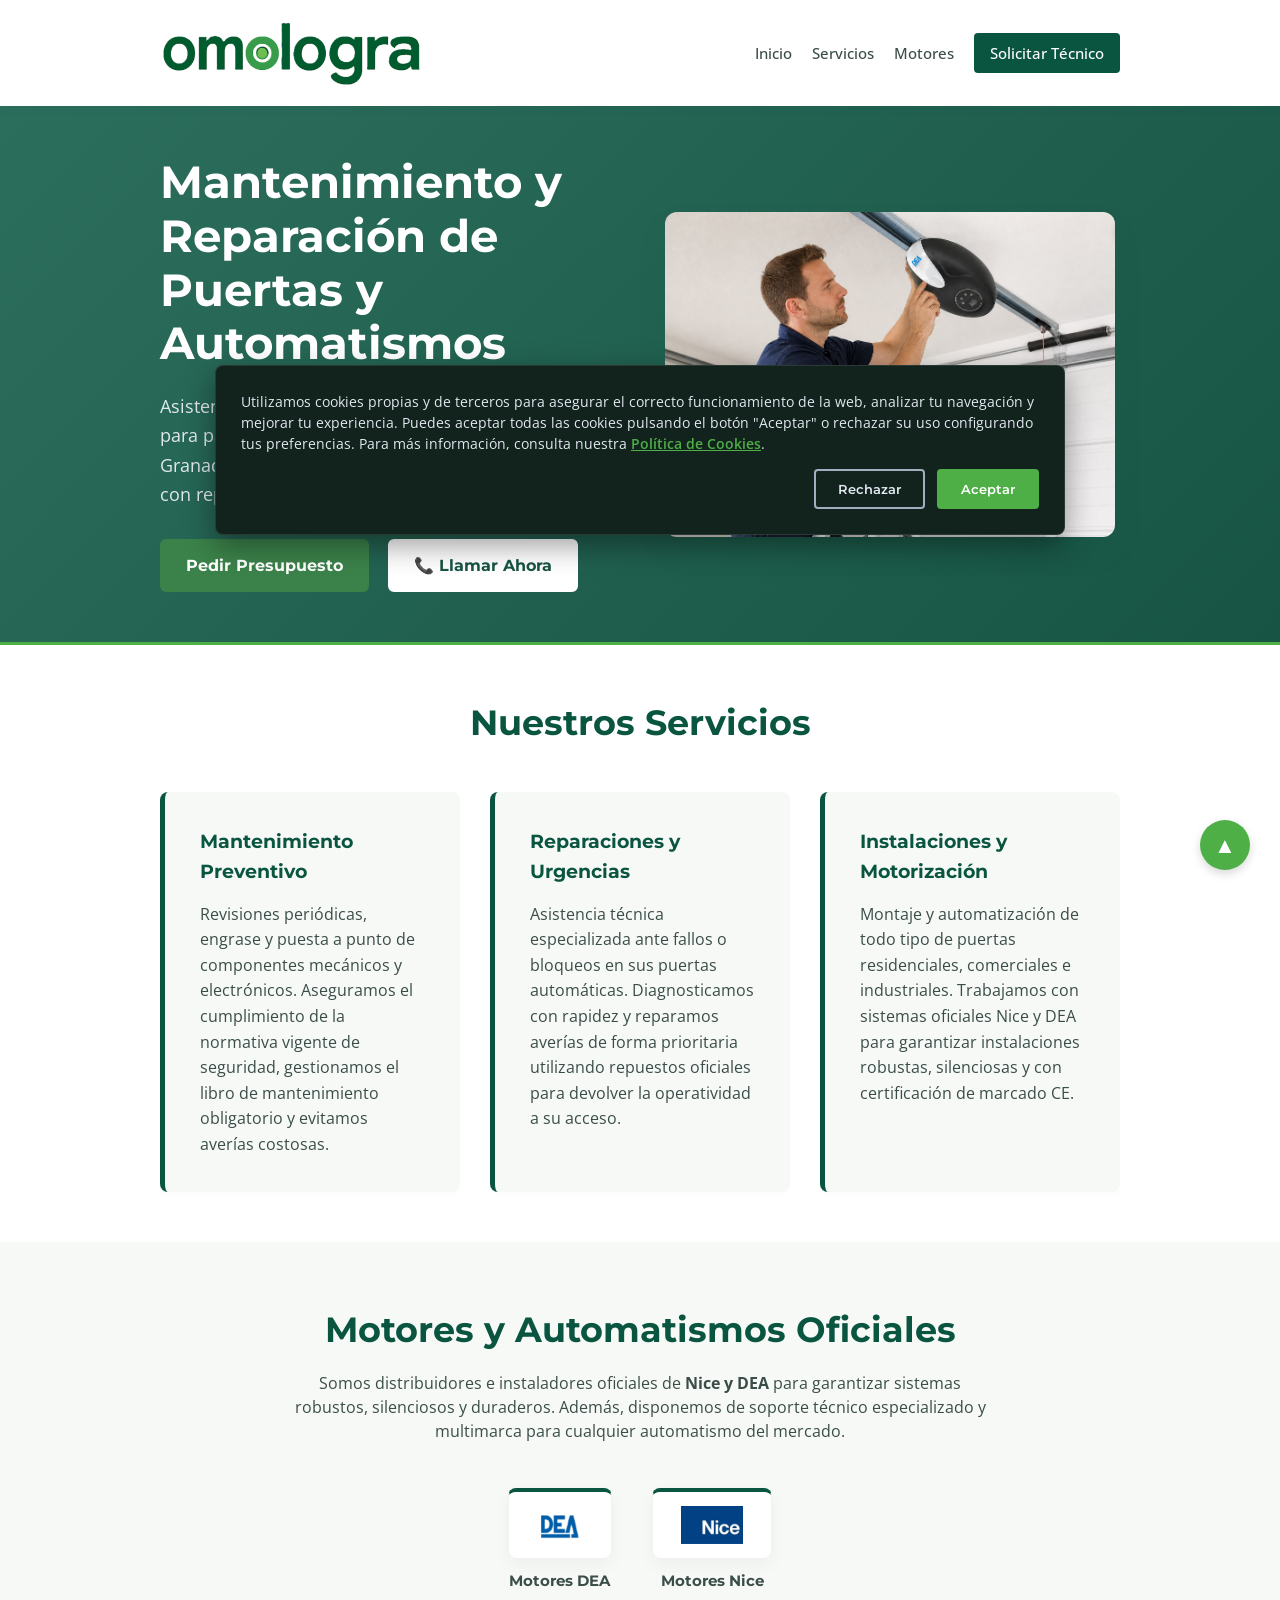
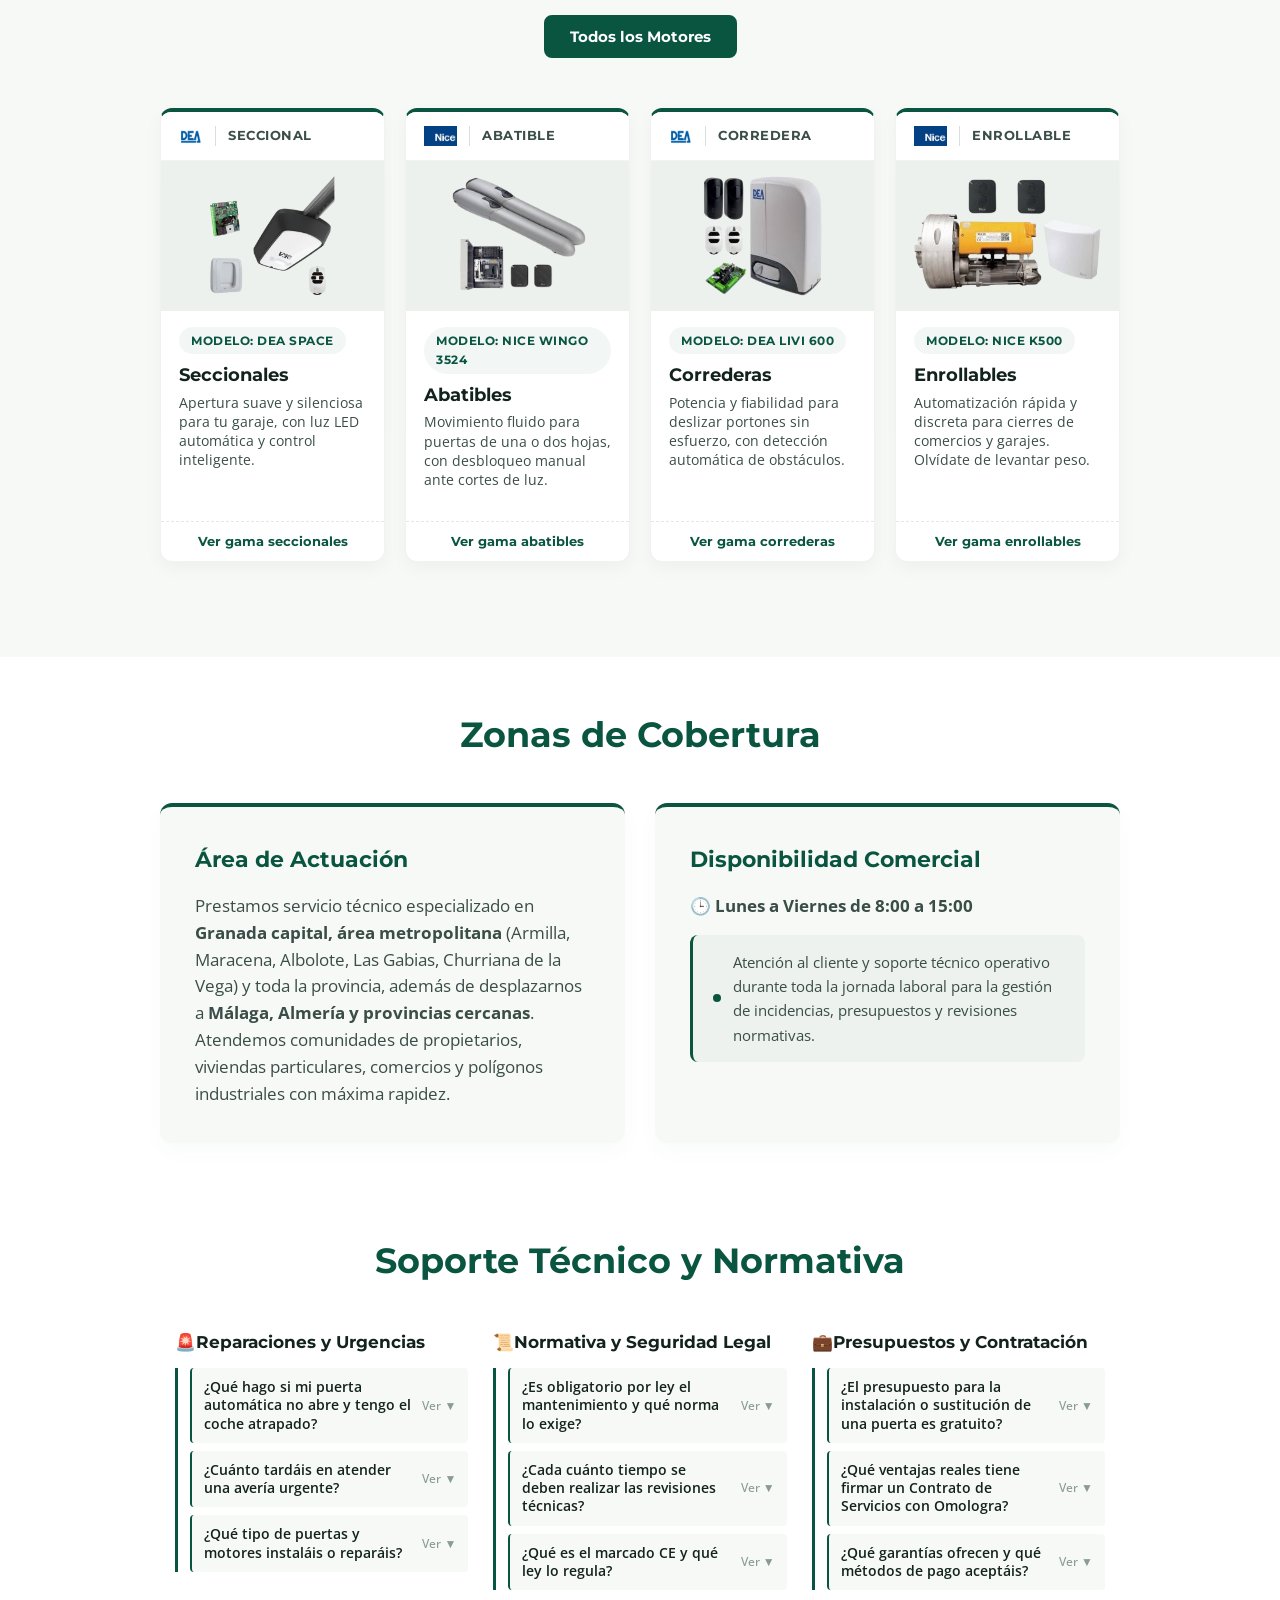
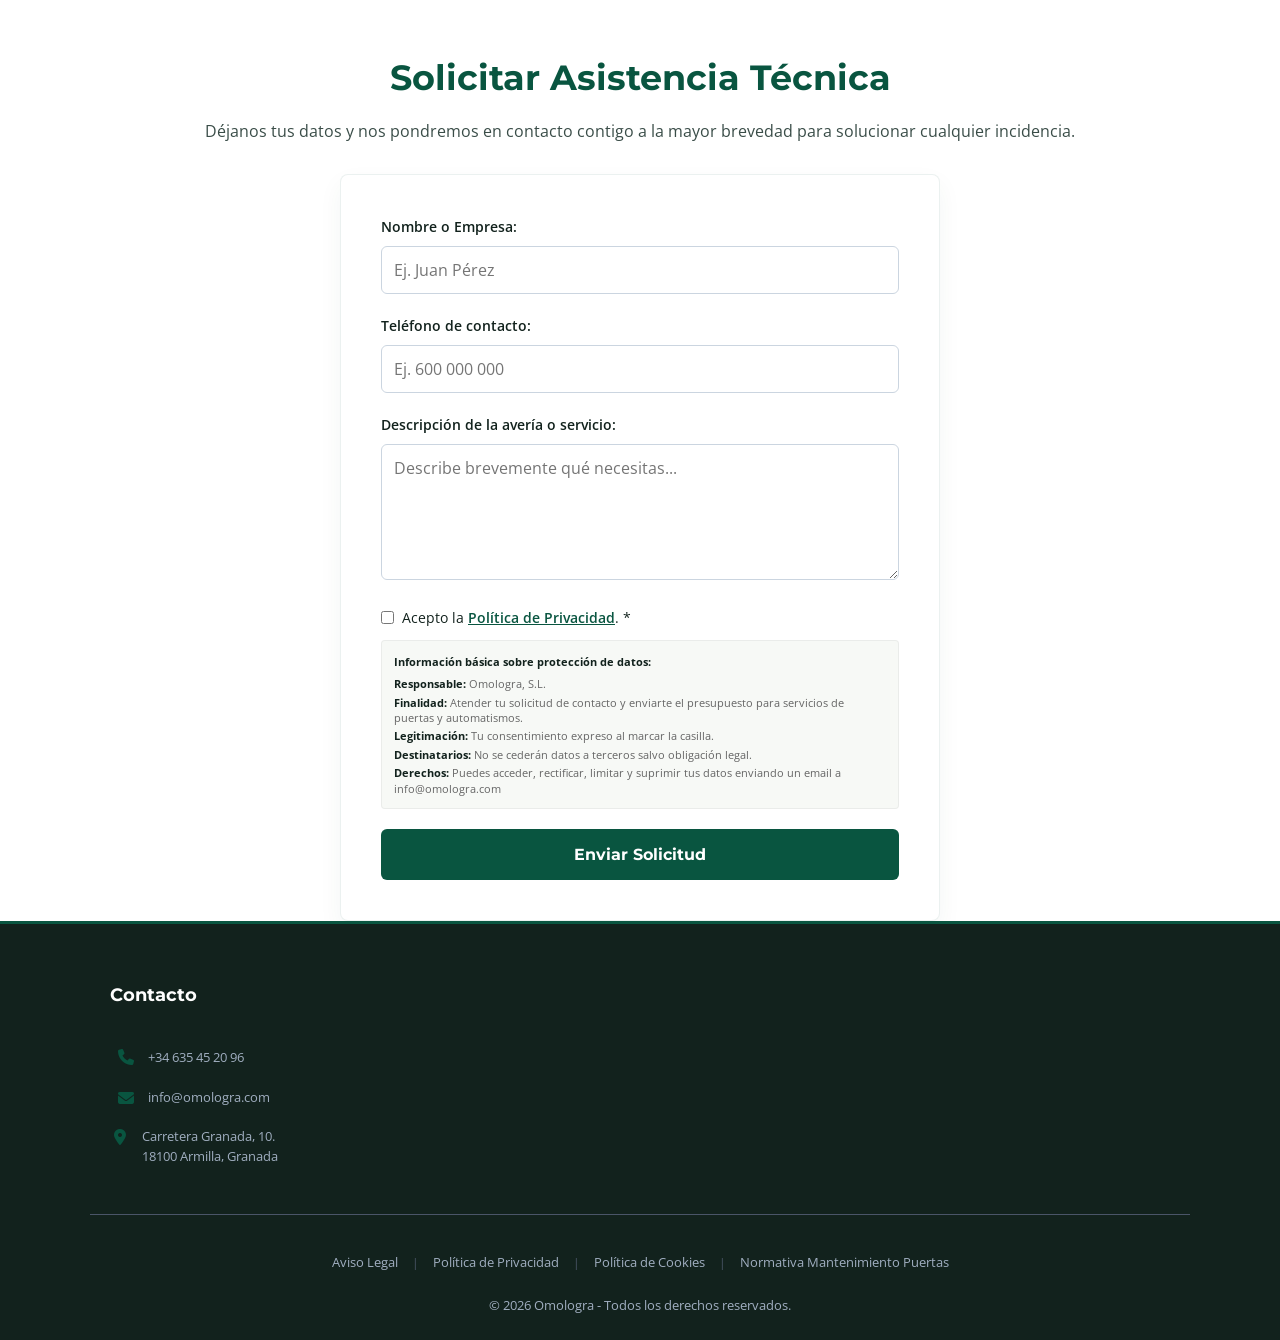
==== commit 7d8c0e15: "18-nov-2026(5)" ====
--- a/index.html
+++ b/index.html
@@ -200,7 +200,7 @@
         <div class="coverage-box info-box">
           <h3>Área de Actuación</h3>
           <p>
-            Prestamos servicio técnico especializado en *Granada capital, área metropolitana* (Armilla, Maracena, Albolote, Las Gabias, Churriana de la Vega) y resto de municipios de la provincia. Nos desplazamos a comunidades de propietarios, residenciales, comercios y polígonos industriales para garantizar la máxima rapidez en cada asistencia.
+            Prestamos servicio técnico especializado en <strong>Granada capital, área metropolitana</strong> (Armilla, Maracena, Albolote, Las Gabias, Churriana de la Vega) y toda la provincia, además de desplazarnos a <strong>Málaga, Almería y provincias cercanas</strong>. Atendemos comunidades de propietarios, viviendas particulares, comercios y polígonos industriales con máxima rapidez.
           </p>
         </div>
         <div class="coverage-box status-box">
@@ -444,7 +444,6 @@
 
   <!-- BARRA INFERIOR: Copyright y Enlaces de Ley -->
   <div class="container footer-bottom">
-    <p>&copy; 2026 Omologra - Todos los derechos reservados.</p>
     <div class="footer-links">
       <a href="aviso-legal.html">Aviso Legal</a>
       <span class="separator">|</span>
@@ -454,6 +453,8 @@
       <span class="separator">|</span>
       <a href="normativa.html">Normativa Mantenimiento Puertas</a>
     </div>
+    <br>
+    <p>&copy; 2026 Omologra - Todos los derechos reservados.</p>
   </div>
 </footer>
 
--- a/css/style copy.css
+++ b/css/style copy.css
@@ -1087,10 +1087,10 @@
    ========================================================================== */
 .scroll-to-top {
     position: fixed;
-    bottom: 25px;
-    right: 25px;
-    width: 40px;
-    height: 40px;
+    bottom: 30px;
+    right: 30px;
+    width: 50px;
+    height: 50px;
     background-color: var(--secondary-color);
     color: #ffffff !important;
     border-radius: 50px;
@@ -1098,7 +1098,7 @@
     justify-content: center;
     align-items: center;
     text-decoration: none;
-    font-size: 16px;
+    font-size: 22px;
     box-shadow: 0 4px 10px rgba(0, 0, 0, 0.15);
     z-index: 999;
     transition: background-color 0.2s ease, transform 0.2s ease, box-shadow 0.2s ease;
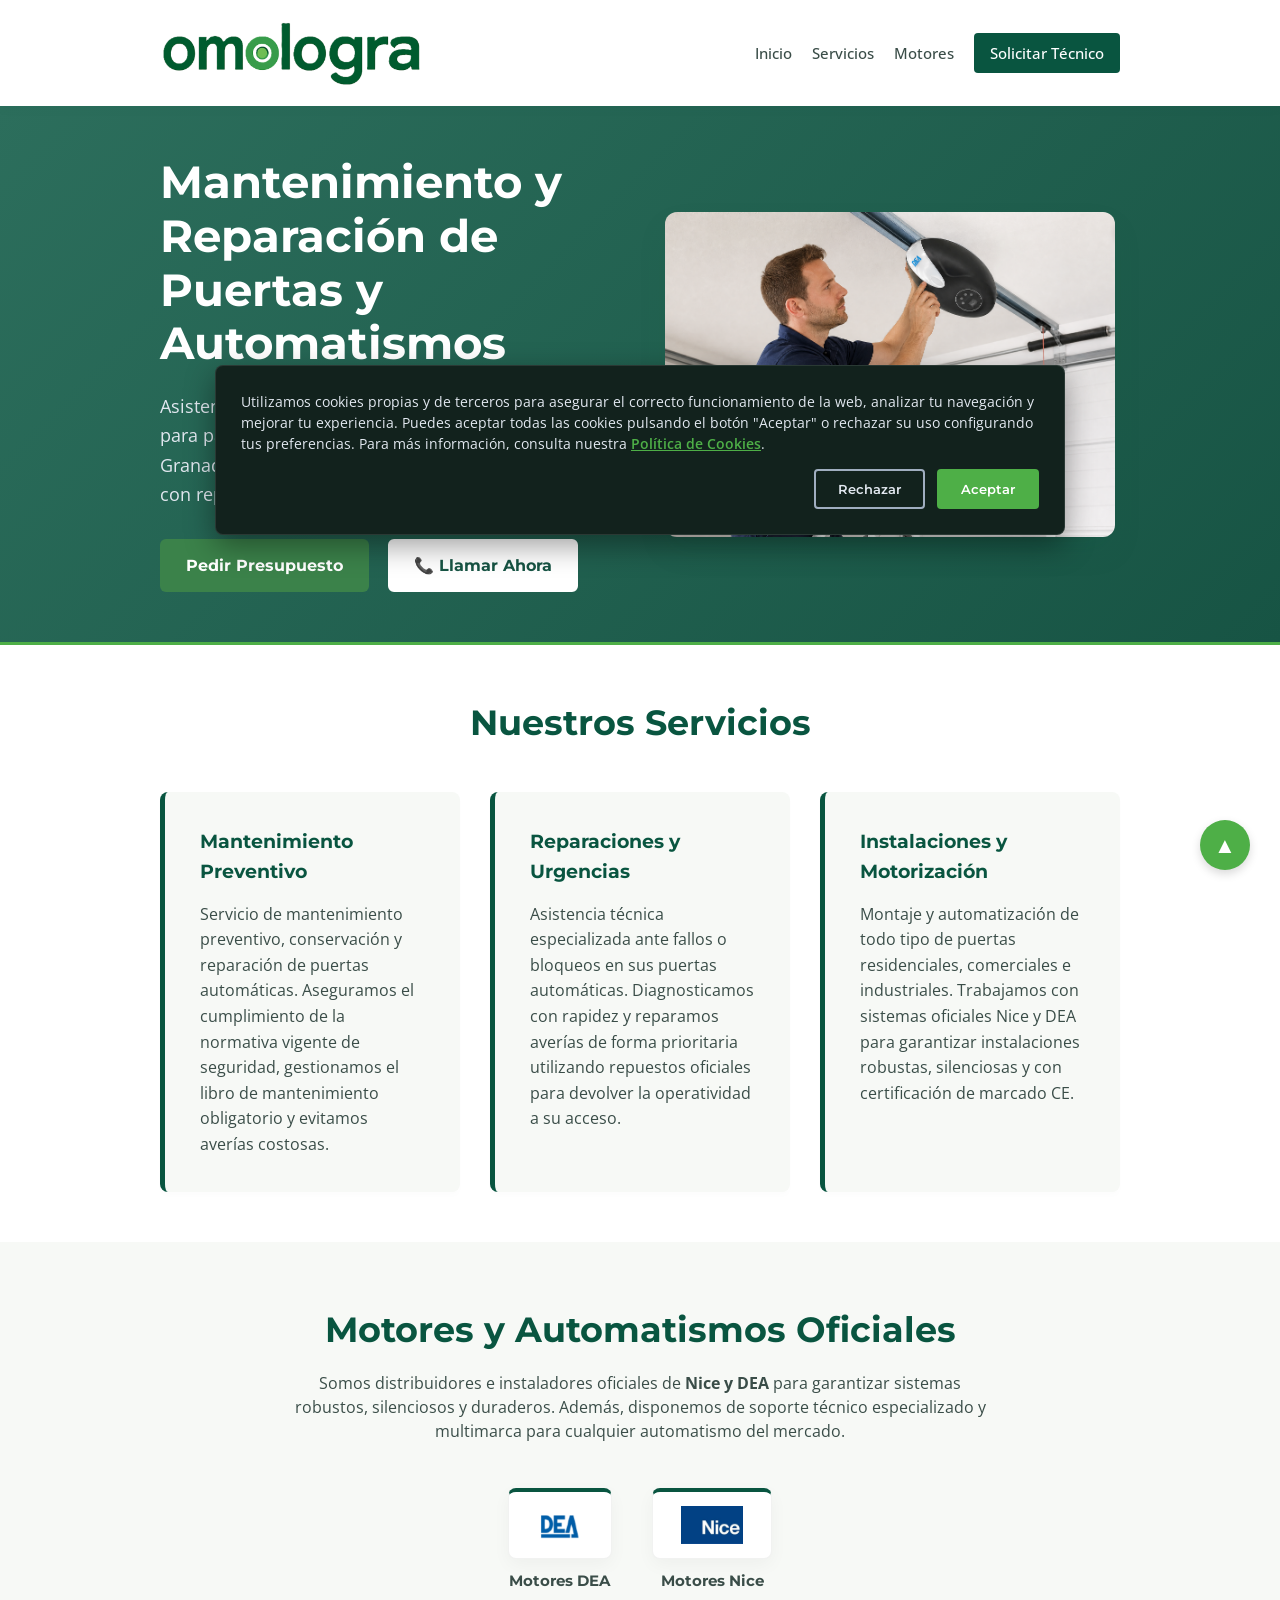
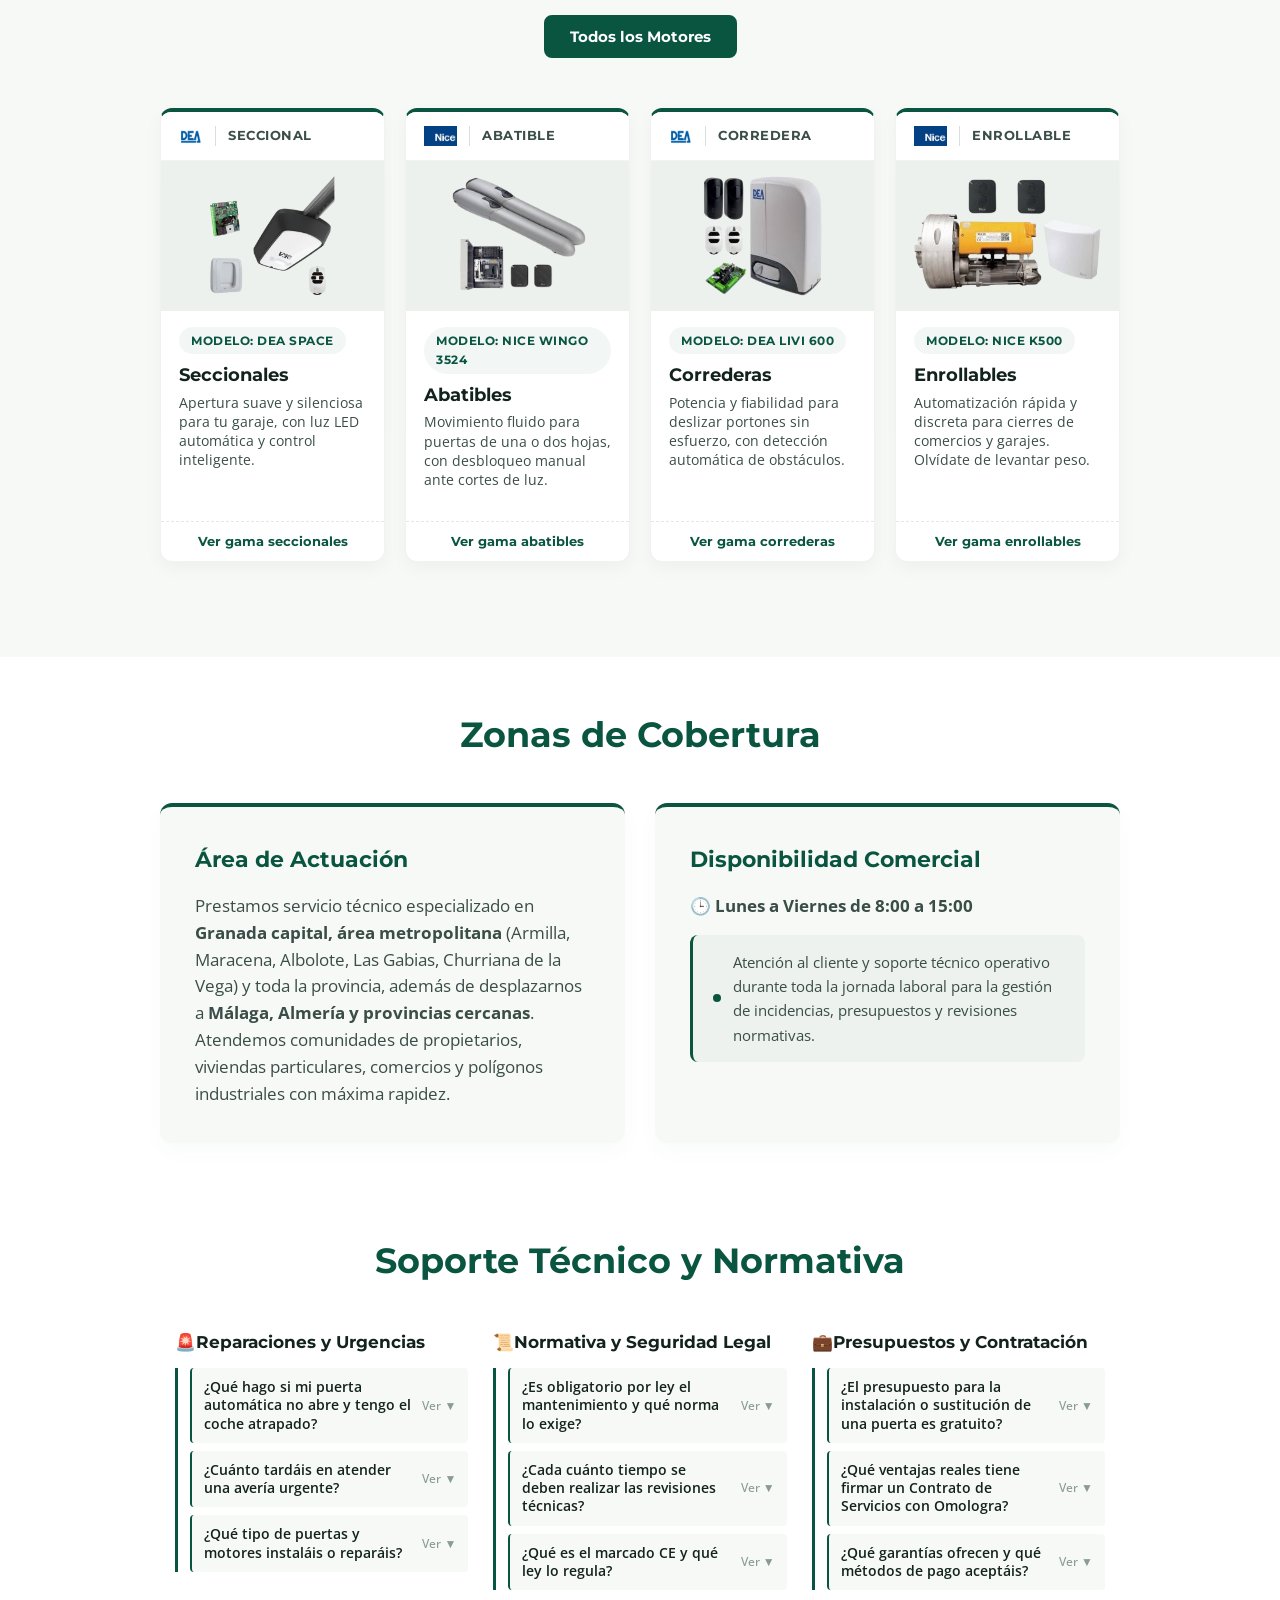
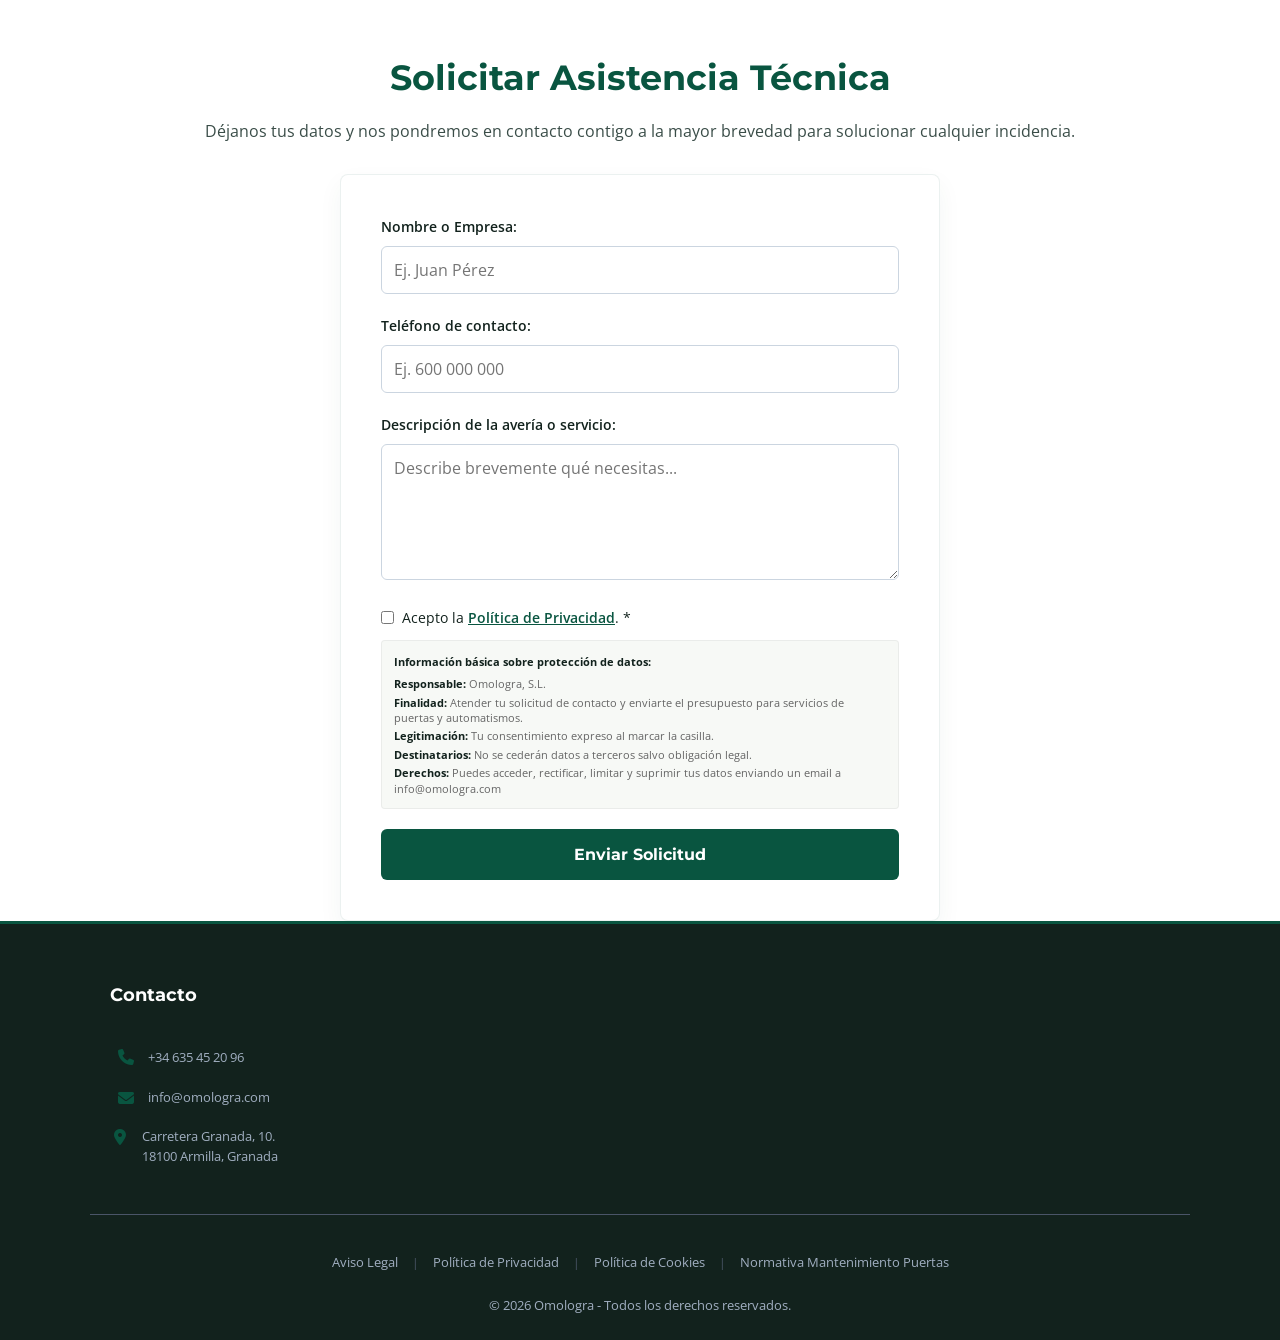
==== commit c308ac4a: "24-nov-2026" ====
--- a/index.html
+++ b/index.html
@@ -55,7 +55,7 @@
         <div class="service-card">
           <h3>Mantenimiento Preventivo</h3>
           <p>
-            Revisiones periódicas, engrase y puesta a punto de componentes mecánicos y electrónicos. Aseguramos el cumplimiento de la normativa vigente de seguridad, gestionamos el libro de mantenimiento obligatorio y evitamos averías costosas.
+            Servicio de mantenimiento preventivo, conservación y reparación de puertas automáticas. Aseguramos el cumplimiento de la normativa vigente de seguridad, gestionamos el libro de mantenimiento obligatorio y evitamos averías costosas.
           </p>
         </div>
         <div class="service-card">
--- a/css/style copy.css
+++ b/css/style copy.css
@@ -1034,6 +1034,9 @@
     margin-top: 3px;
 }
 
+.footer {
+    text-align: center;
+}
 .footer-map {
     width: 100%;
 }
@@ -1290,40 +1293,53 @@
         max-height: 40px !important;
         height: 40px !important;
         width: auto !important;
-margin-bottom: 8px !important;
-}
-.nav {
-display: grid !important;
-grid-template-columns: repeat(5, 1fr) !important;
-gap: 6px !important;
-width: 100% !important;
-text-align: center !important;
-padding: 0 10px !important;
-box-sizing: border-box !important;
-}
-.nav a:not(.btn-nav) {
-display: block !important;
-font-size: 0.75rem !important;
-white-space: nowrap !important;
-padding: 4px 0 !important;
-}
-.nav a.btn-nav {
-grid-column: 1 / span 5 !important;
-justify-self: center !important;
-display: inline-block !important;
-width: auto !important;
-min-width: 160px !important;
-padding: 8px 16px !important;
-margin-top: 10px !important;
-font-size: 0.85rem !important;
-border-radius: 6px !important;
-white-space: nowrap !important;
-}
-/* Coberturas y Hero en móvil */
-.hero-content {
-flex-direction: column-reverse;
-text-align: center;
-}
+        margin-bottom: 8px !important;
+    }
+    
+    .nav {
+        display: grid !important;
+        grid-template-columns: repeat(5, 1fr) !important;
+        gap: 6px !important;
+        width: 100% !important;
+        text-align: center !important;
+        padding: 0 10px !important;
+        box-sizing: border-box !important;
+    }
+
+    .nav a:not(.btn-nav) {
+        display: block !important;
+        font-size: 0.75rem !important;
+        white-space: nowrap !important;
+        padding: 4px 0 !important;
+    }
+
+    .nav a.btn-nav {
+        grid-column: 1 / span 5 !important;
+        justify-self: center !important;
+        display: inline-block !important;
+        width: auto !important;
+        min-width: 160px !important;
+        padding: 8px 16px !important;
+        margin-top: 10px !important;
+        font-size: 0.85rem !important;
+        border-radius: 6px !important;
+        white-space: nowrap !important;
+    }
+
+    .nav a.btn-nav1 {
+        grid-column: 1 / span 5 !important;
+        justify-self: center !important;
+        width: fit-content !important;
+        padding: 6px 16px !important;
+        margin: 8px auto 0 auto !important;
+        white-space: nowrap !important;
+    }
+
+    /* Coberturas y Hero en móvil */
+    .hero-content {
+        flex-direction: column-reverse;
+        text-align: center;
+    }
 .hero-text, .hero-image {
 max-width: 100%;
 }
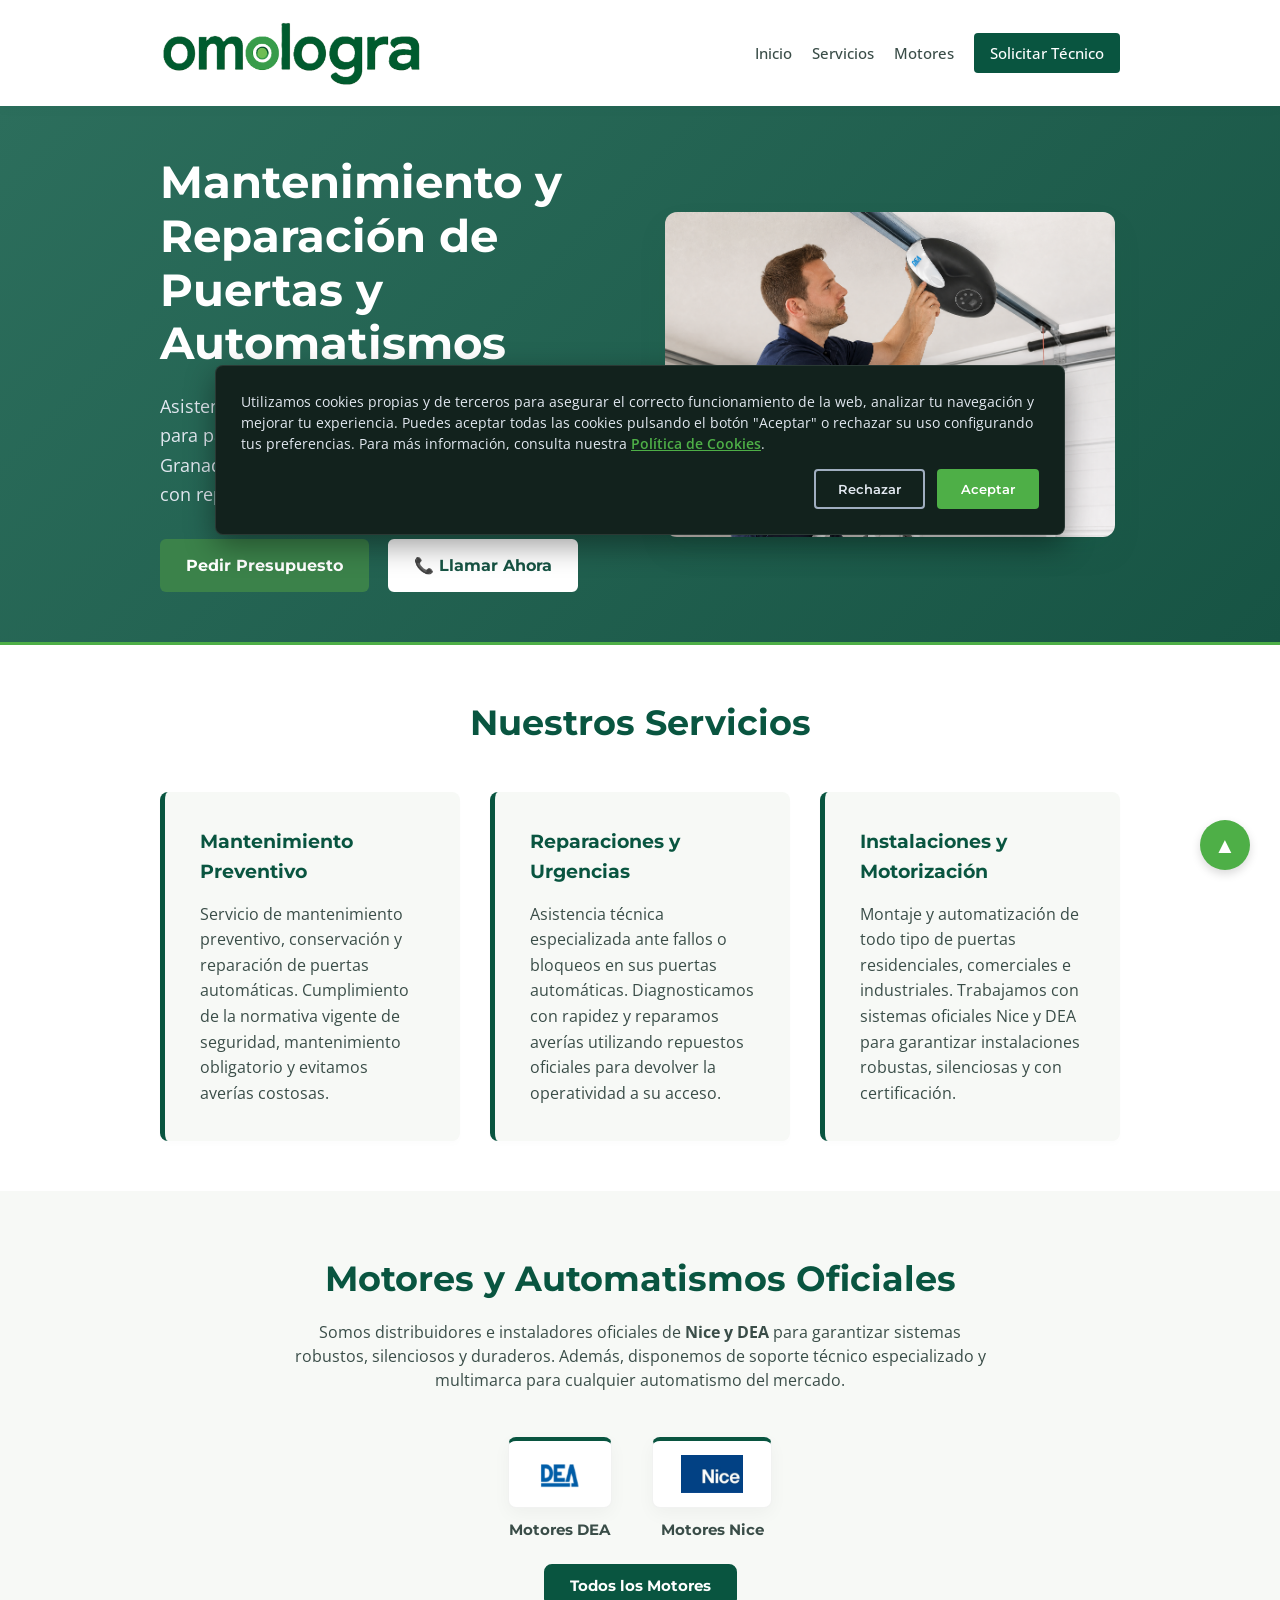
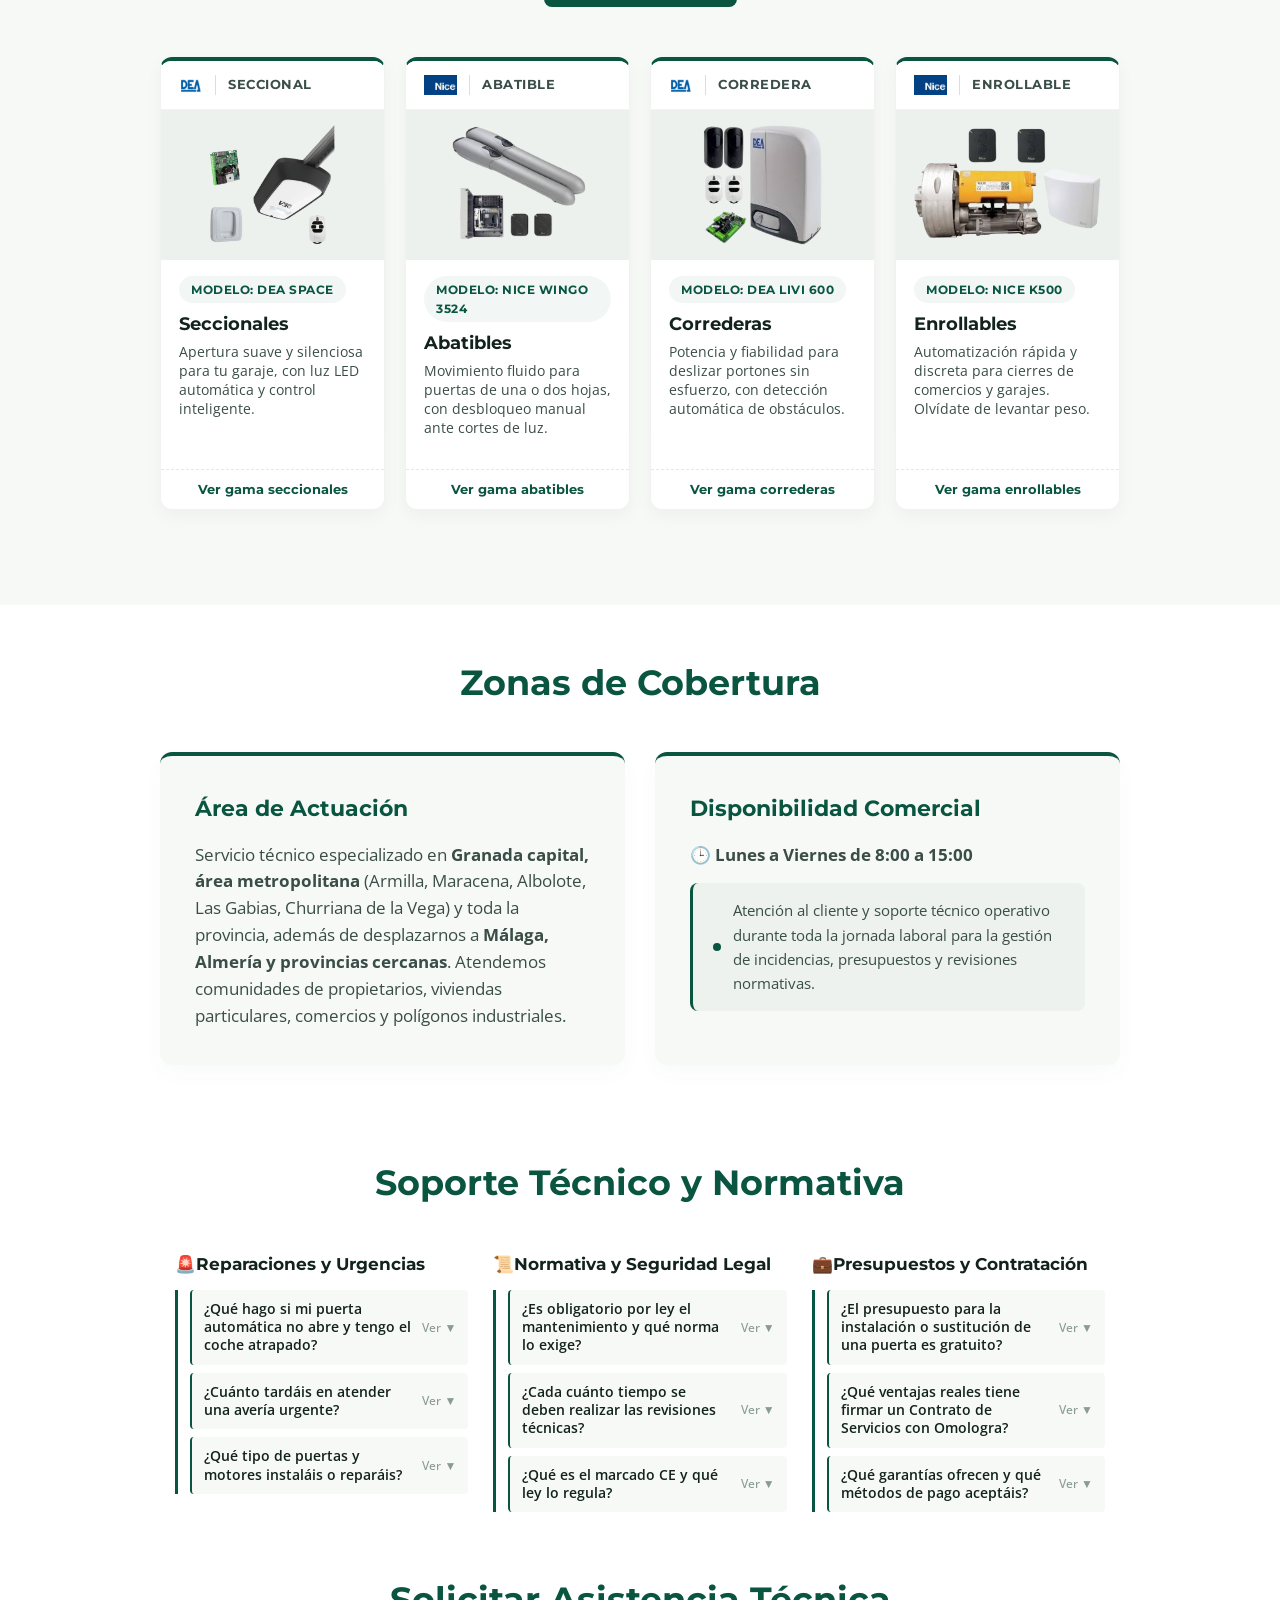
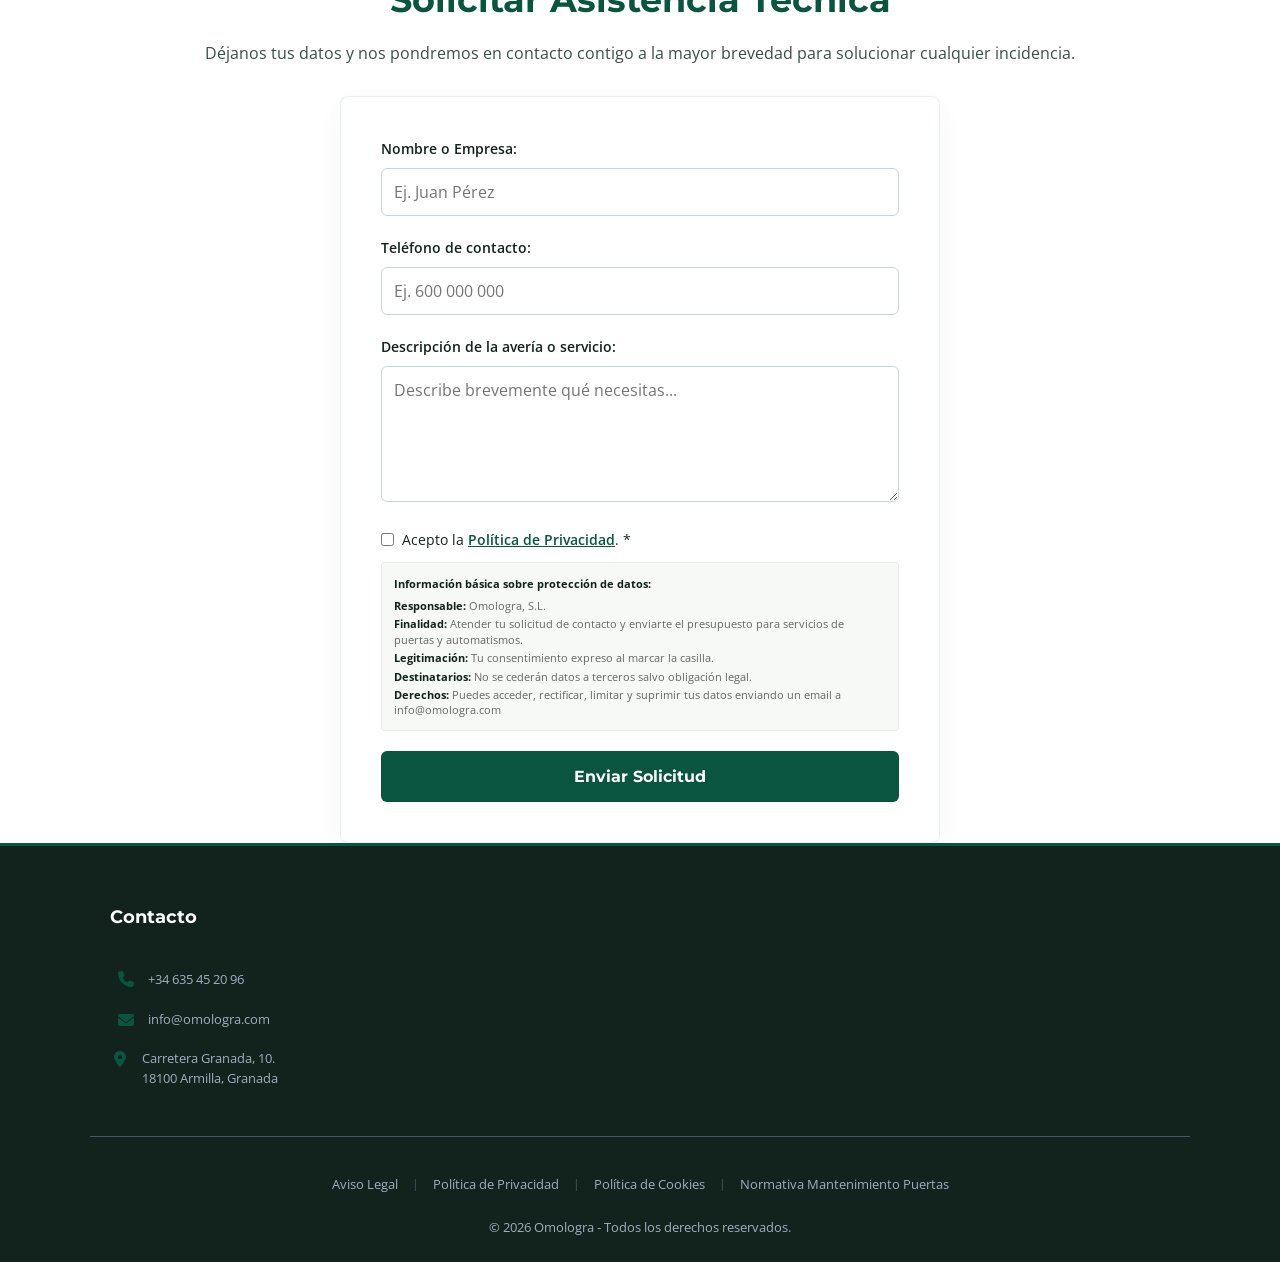
==== commit 941f7b79: "25-nov-2026" ====
--- a/index.html
+++ b/index.html
@@ -55,19 +55,19 @@
         <div class="service-card">
           <h3>Mantenimiento Preventivo</h3>
           <p>
-            Servicio de mantenimiento preventivo, conservación y reparación de puertas automáticas. Aseguramos el cumplimiento de la normativa vigente de seguridad, gestionamos el libro de mantenimiento obligatorio y evitamos averías costosas.
+            Servicio de mantenimiento preventivo, conservación y reparación de puertas automáticas. Cumplimiento de la normativa vigente de seguridad, mantenimiento obligatorio y evitamos averías costosas.
           </p>
         </div>
         <div class="service-card">
           <h3>Reparaciones y Urgencias</h3>
           <p>
-            Asistencia técnica especializada ante fallos o bloqueos en sus puertas automáticas. Diagnosticamos con rapidez y reparamos averías de forma prioritaria utilizando repuestos oficiales para devolver la operatividad a su acceso.
+            Asistencia técnica especializada ante fallos o bloqueos en sus puertas automáticas. Diagnosticamos con rapidez y reparamos averías utilizando repuestos oficiales para devolver la operatividad a su acceso.
           </p>
         </div>
         <div class="service-card">
           <h3>Instalaciones y Motorización</h3>
           <p>
-            Montaje y automatización de todo tipo de puertas residenciales, comerciales e industriales. Trabajamos con sistemas oficiales Nice y DEA para garantizar instalaciones robustas, silenciosas y con certificación de marcado CE.
+            Montaje y automatización de todo tipo de puertas residenciales, comerciales e industriales. Trabajamos con sistemas oficiales Nice y DEA para garantizar instalaciones robustas, silenciosas y con certificación.
           </p>
         </div>
       </div>
@@ -200,7 +200,7 @@
         <div class="coverage-box info-box">
           <h3>Área de Actuación</h3>
           <p>
-            Prestamos servicio técnico especializado en <strong>Granada capital, área metropolitana</strong> (Armilla, Maracena, Albolote, Las Gabias, Churriana de la Vega) y toda la provincia, además de desplazarnos a <strong>Málaga, Almería y provincias cercanas</strong>. Atendemos comunidades de propietarios, viviendas particulares, comercios y polígonos industriales con máxima rapidez.
+            Servicio técnico especializado en <strong>Granada capital, área metropolitana</strong> (Armilla, Maracena, Albolote, Las Gabias, Churriana de la Vega) y toda la provincia, además de desplazarnos a <strong>Málaga, Almería y provincias cercanas</strong>. Atendemos comunidades de propietarios, viviendas particulares, comercios y polígonos industriales.
           </p>
         </div>
         <div class="coverage-box status-box">
@@ -244,7 +244,7 @@
                 </summary>
                 <div class="faq-answer">
                   <p>
-                    Disponemos de un servicio de asistencia rápida para emergencias. Normalmente, nuestro equipo técnico se desplaza a tu ubicación en un plazo de <strong>menos de 2 a 4 horas</strong> (según disponibilidad y zona) para solucionar la avería lo antes posible y garantizar tu seguridad.
+                    Disponemos de un servicio de asistencia rápida para emergencias. Normalmente, nuestro equipo técnico se desplaza a tu ubicación según disponibilidad y zona para solucionar la avería lo antes posible y garantizar tu seguridad.
                   </p>
                 </div>
               </details>
@@ -255,7 +255,7 @@
                 </summary>
                 <div class="faq-answer">
                   <p>
-                    Trabajamos con todo tipo de puertas mecánicas y automatismos, ya sean <strong>residenciales, comunitarias, comerciales o industriales.</strong> Esto incluye puertas seccionales, basculantes, correderas, batientes, persianas enrollables y barreras de acceso de cualquier marca del mercado.
+                    Trabajamos con todo tipo de puertas mecánicas y automatismos, ya sean <strong>residenciales, comunitarias, comerciales o industriales.</strong> Esto incluye puertas seccionales, basculantes, correderas, batientes y persianas enrollables.
                   </p>
                 </div>
               </details>
@@ -327,7 +327,7 @@
                 </summary>
                 <div class="faq-answer">
                   <p>
-                    Un contrato de mantenimiento preventivo te garantiza tranquilidad total. Incluye revisiones mecánicas y electrónicas programadas, prioridad de asistencia en caso de avería urgente, tarifas reducidas en mano de obra y repuestos, y la cumplimentación del libro de mantenimiento exigido por la ley.
+                    Un contrato de mantenimiento preventivo te garantiza tranquilidad total. Incluye revisiones programadas, asistencia en caso de avería urgente, tarifas reducidas en repuestos, y la cumplimentación del libro de mantenimiento exigido por la ley.
                   </p>
                 </div>
               </details>
@@ -358,14 +358,14 @@
         </p>
 
         <form action="https://formsubmit.co/comercial@omologra.com" method="POST" class="contact-form">
-          <input type="hidden" name="_captcha" value="false" />
+          <input type="hidden" name="_captcha" value="true" />
           <input type="hidden" name="_subject" value="¡Nuevo mensaje de Asistencia Técnica!"/>
 
           <!-- Página de agradecimiento -->
           <input type="hidden" name="_next" value="https://omologra.com/gracias.html"/>
 
           <!-- 🛡️ Campo Honeypot anti-robots -->
-          <input type="text" name="_honey" style="display: none" />
+          <input type="text" name="_honey" style="display: none" tabindex="-1" autocomplete="off" />
 
           <div class="form-group">
             <label for="nombre">Nombre o Empresa:</label>
